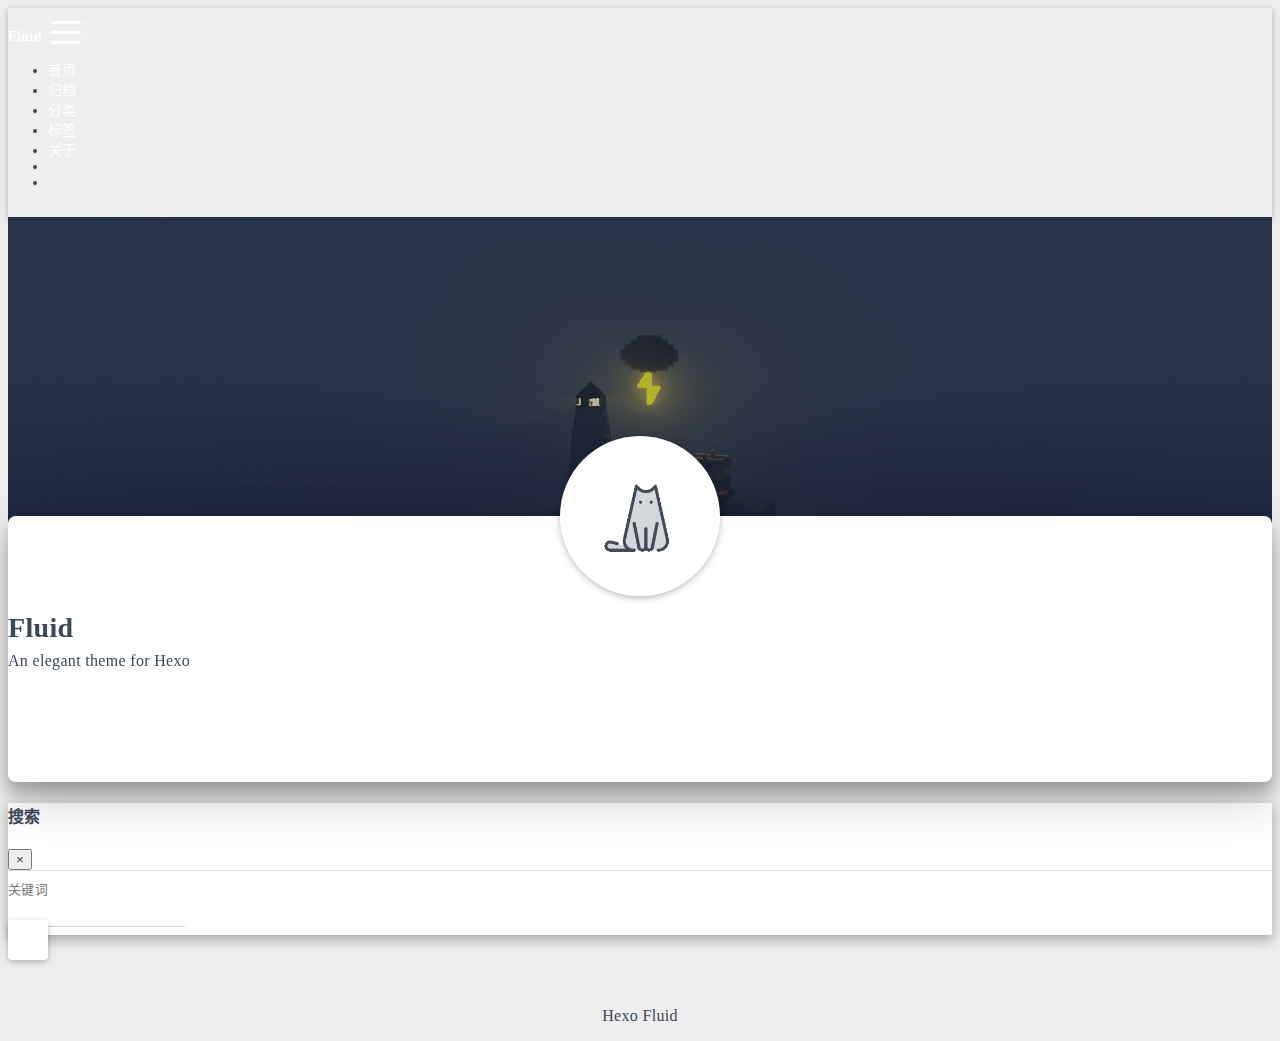
==== about/index.html @ 9c805b80 "Site updated: 2023-10-11 13:20:29" ====
<!DOCTYPE html>
<html lang="zh-CN" data-default-color-scheme=auto>



<head>
  <meta charset="UTF-8">
  <link rel="apple-touch-icon" sizes="76x76" href="/img/fluid.png">
  <link rel="icon" href="/img/fluid.png">
  <meta name="viewport" content="width=device-width, initial-scale=1.0, maximum-scale=5.0, shrink-to-fit=no">
  <meta http-equiv="x-ua-compatible" content="ie=edge">
  
  <meta name="theme-color" content="#2f4154">
  <meta name="author" content="John Doe">
  <meta name="keywords" content="">
  
    <meta property="og:type" content="website">
<meta property="og:title" content="关于">
<meta property="og:url" content="http://example.com/about/index.html">
<meta property="og:site_name" content="Hexo">
<meta property="og:locale" content="zh_CN">
<meta property="article:published_time" content="2023-10-11T05:19:22.000Z">
<meta property="article:modified_time" content="2023-10-11T05:20:10.386Z">
<meta property="article:author" content="John Doe">
<meta name="twitter:card" content="summary_large_image">
  
  
  
  <title>关于 - Hexo</title>

  <link  rel="stylesheet" href="https://lib.baomitu.com/twitter-bootstrap/4.6.1/css/bootstrap.min.css" />



  <link  rel="stylesheet" href="https://lib.baomitu.com/github-markdown-css/4.0.0/github-markdown.min.css" />

  <link  rel="stylesheet" href="https://lib.baomitu.com/hint.css/2.7.0/hint.min.css" />

  <link  rel="stylesheet" href="https://lib.baomitu.com/fancybox/3.5.7/jquery.fancybox.min.css" />



<!-- 主题依赖的图标库，不要自行修改 -->
<!-- Do not modify the link that theme dependent icons -->

<link rel="stylesheet" href="//at.alicdn.com/t/font_1749284_hj8rtnfg7um.css">



<link rel="stylesheet" href="//at.alicdn.com/t/font_1736178_lbnruvf0jn.css">


<link  rel="stylesheet" href="/css/main.css" />


  <link id="highlight-css" rel="stylesheet" href="/css/highlight.css" />
  
    <link id="highlight-css-dark" rel="stylesheet" href="/css/highlight-dark.css" />
  




  <script id="fluid-configs">
    var Fluid = window.Fluid || {};
    Fluid.ctx = Object.assign({}, Fluid.ctx)
    var CONFIG = {"hostname":"example.com","root":"/","version":"1.9.5","typing":{"enable":true,"typeSpeed":70,"cursorChar":"_","loop":false,"scope":[]},"anchorjs":{"enable":true,"element":"h1,h2,h3,h4,h5,h6","placement":"left","visible":"hover","icon":""},"progressbar":{"enable":true,"height_px":3,"color":"#29d","options":{"showSpinner":false,"trickleSpeed":100}},"code_language":{"enable":true,"default":"TEXT"},"copy_btn":true,"image_caption":{"enable":true},"image_zoom":{"enable":true,"img_url_replace":["",""]},"toc":{"enable":true,"placement":"right","headingSelector":"h1,h2,h3,h4,h5,h6","collapseDepth":0},"lazyload":{"enable":true,"loading_img":"/img/loading.gif","onlypost":false,"offset_factor":2},"web_analytics":{"enable":false,"follow_dnt":true,"baidu":null,"google":{"measurement_id":null},"tencent":{"sid":null,"cid":null},"woyaola":null,"cnzz":null,"leancloud":{"app_id":null,"app_key":null,"server_url":null,"path":"window.location.pathname","ignore_local":false}},"search_path":"/local-search.xml","include_content_in_search":true};

    if (CONFIG.web_analytics.follow_dnt) {
      var dntVal = navigator.doNotTrack || window.doNotTrack || navigator.msDoNotTrack;
      Fluid.ctx.dnt = dntVal && (dntVal.startsWith('1') || dntVal.startsWith('yes') || dntVal.startsWith('on'));
    }
  </script>
  <script  src="/js/utils.js" ></script>
  <script  src="/js/color-schema.js" ></script>
  


  
<meta name="generator" content="Hexo 6.3.0"></head>


<body>
  

  <header>
    

<div class="header-inner" style="height: 60vh;">
  <nav id="navbar" class="navbar fixed-top  navbar-expand-lg navbar-dark scrolling-navbar">
  <div class="container">
    <a class="navbar-brand" href="/">
      <strong>Fluid</strong>
    </a>

    <button id="navbar-toggler-btn" class="navbar-toggler" type="button" data-toggle="collapse"
            data-target="#navbarSupportedContent"
            aria-controls="navbarSupportedContent" aria-expanded="false" aria-label="Toggle navigation">
      <div class="animated-icon"><span></span><span></span><span></span></div>
    </button>

    <!-- Collapsible content -->
    <div class="collapse navbar-collapse" id="navbarSupportedContent">
      <ul class="navbar-nav ml-auto text-center">
        
          
          
          
          
            <li class="nav-item">
              <a class="nav-link" href="/">
                <i class="iconfont icon-home-fill"></i>
                <span>首页</span>
              </a>
            </li>
          
        
          
          
          
          
            <li class="nav-item">
              <a class="nav-link" href="/archives/">
                <i class="iconfont icon-archive-fill"></i>
                <span>归档</span>
              </a>
            </li>
          
        
          
          
          
          
            <li class="nav-item">
              <a class="nav-link" href="/categories/">
                <i class="iconfont icon-category-fill"></i>
                <span>分类</span>
              </a>
            </li>
          
        
          
          
          
          
            <li class="nav-item">
              <a class="nav-link" href="/tags/">
                <i class="iconfont icon-tags-fill"></i>
                <span>标签</span>
              </a>
            </li>
          
        
          
          
          
          
            <li class="nav-item">
              <a class="nav-link" href="/about/">
                <i class="iconfont icon-user-fill"></i>
                <span>关于</span>
              </a>
            </li>
          
        
        
          <li class="nav-item" id="search-btn">
            <a class="nav-link" target="_self" href="javascript:;" data-toggle="modal" data-target="#modalSearch" aria-label="Search">
              <i class="iconfont icon-search"></i>
            </a>
          </li>
          
        
        
          <li class="nav-item" id="color-toggle-btn">
            <a class="nav-link" target="_self" href="javascript:;" aria-label="Color Toggle">
              <i class="iconfont icon-dark" id="color-toggle-icon"></i>
            </a>
          </li>
        
      </ul>
    </div>
  </div>
</nav>

  

<div id="banner" class="banner" parallax=true
     style="background: url('/img/default.png') no-repeat center center; background-size: cover;">
  <div class="full-bg-img">
    <div class="mask flex-center" style="background-color: rgba(0, 0, 0, 0.3)">
      <div class="banner-text text-center fade-in-up">
        <div class="h2">
          
            <span id="subtitle" data-typed-text="关于"></span>
          
        </div>

        
      </div>

      
    </div>
  </div>
</div>

</div>

  </header>

  <main>
    
      <div class="container nopadding-x-md">
        <div id="board"
          >
          
            <div class="about-avatar">
              <img src="/img/avatar.png" srcset="/img/loading.gif" lazyload class="img-fluid" alt="avatar">
            </div>
          
          <div class="container">
            <div class="row">
              <div class="col-12 col-md-10 m-auto">
                

<div class="text-center">
  <div class="about-info">
    <div class="about-name">Fluid</div>
    <div class="about-intro">An elegant theme for Hexo</div>
    <div class="about-icons">
      
        
        
        
        <a href=https://github.com class="
           hint--bottom hint--rounded"
           aria-label=GitHub
           target="_blank"
        >
          <i class="iconfont icon-github-fill" aria-hidden="true"></i>
          
        </a>
      
        
        
        
        <a href=https://douban.com class="
           hint--bottom hint--rounded"
           aria-label=豆瓣
           target="_blank"
        >
          <i class="iconfont icon-douban-fill" aria-hidden="true"></i>
          
        </a>
      
        
        
        
        <a  class="qr-trigger
           "
           
           target="_self"
        >
          <i class="iconfont icon-wechat-fill" aria-hidden="true"></i>
          
            <img class="qr-img" src="/img/favicon.png" srcset="/img/loading.gif" lazyload alt="qrcode" />
          
        </a>
      
    </div>
  </div>
</div>

<article class="about-content page-content mt-5">
  <div class="markdown-body">
    
  </div>

  
</article>





  



  



  



  



  





              </div>
            </div>
          </div>
        </div>
      </div>
    

    
      <a id="scroll-top-button" aria-label="TOP" href="#" role="button">
        <i class="iconfont icon-arrowup" aria-hidden="true"></i>
      </a>
    

    
      <div class="modal fade" id="modalSearch" tabindex="-1" role="dialog" aria-labelledby="ModalLabel"
     aria-hidden="true">
  <div class="modal-dialog modal-dialog-scrollable modal-lg" role="document">
    <div class="modal-content">
      <div class="modal-header text-center">
        <h4 class="modal-title w-100 font-weight-bold">搜索</h4>
        <button type="button" id="local-search-close" class="close" data-dismiss="modal" aria-label="Close">
          <span aria-hidden="true">&times;</span>
        </button>
      </div>
      <div class="modal-body mx-3">
        <div class="md-form mb-5">
          <input type="text" id="local-search-input" class="form-control validate">
          <label data-error="x" data-success="v" for="local-search-input">关键词</label>
        </div>
        <div class="list-group" id="local-search-result"></div>
      </div>
    </div>
  </div>
</div>

    

    
  </main>

  <footer>
    <div class="footer-inner">
  
    <div class="footer-content">
       <a href="https://hexo.io" target="_blank" rel="nofollow noopener"><span>Hexo</span></a> <i class="iconfont icon-love"></i> <a href="https://github.com/fluid-dev/hexo-theme-fluid" target="_blank" rel="nofollow noopener"><span>Fluid</span></a> 
    </div>
  
  
  
  
</div>

  </footer>

  <!-- Scripts -->
  
  <script  src="https://lib.baomitu.com/nprogress/0.2.0/nprogress.min.js" ></script>
  <link  rel="stylesheet" href="https://lib.baomitu.com/nprogress/0.2.0/nprogress.min.css" />

  <script>
    NProgress.configure({"showSpinner":false,"trickleSpeed":100})
    NProgress.start()
    window.addEventListener('load', function() {
      NProgress.done();
    })
  </script>


<script  src="https://lib.baomitu.com/jquery/3.6.4/jquery.min.js" ></script>
<script  src="https://lib.baomitu.com/twitter-bootstrap/4.6.1/js/bootstrap.min.js" ></script>
<script  src="/js/events.js" ></script>
<script  src="/js/plugins.js" ></script>


  <script  src="https://lib.baomitu.com/typed.js/2.0.12/typed.min.js" ></script>
  <script>
    (function (window, document) {
      var typing = Fluid.plugins.typing;
      var subtitle = document.getElementById('subtitle');
      if (!subtitle || !typing) {
        return;
      }
      var text = subtitle.getAttribute('data-typed-text');
      
        typing(text);
      
    })(window, document);
  </script>




  
    <script  src="/js/img-lazyload.js" ></script>
  




  <script src=https://lib.baomitu.com/clipboard.js/2.0.11/clipboard.min.js></script>

  <script>Fluid.plugins.codeWidget();</script>


  
<script>
  Fluid.utils.createScript('https://lib.baomitu.com/anchor-js/4.3.1/anchor.min.js', function() {
    window.anchors.options = {
      placement: CONFIG.anchorjs.placement,
      visible  : CONFIG.anchorjs.visible
    };
    if (CONFIG.anchorjs.icon) {
      window.anchors.options.icon = CONFIG.anchorjs.icon;
    }
    var el = (CONFIG.anchorjs.element || 'h1,h2,h3,h4,h5,h6').split(',');
    var res = [];
    for (var item of el) {
      res.push('.markdown-body > ' + item.trim());
    }
    if (CONFIG.anchorjs.placement === 'left') {
      window.anchors.options.class = 'anchorjs-link-left';
    }
    window.anchors.add(res.join(', '));

    Fluid.events.registerRefreshCallback(function() {
      if ('anchors' in window) {
        anchors.removeAll();
        var el = (CONFIG.anchorjs.element || 'h1,h2,h3,h4,h5,h6').split(',');
        var res = [];
        for (var item of el) {
          res.push('.markdown-body > ' + item.trim());
        }
        if (CONFIG.anchorjs.placement === 'left') {
          anchors.options.class = 'anchorjs-link-left';
        }
        anchors.add(res.join(', '));
      }
    });
  });
</script>


  
<script>
  Fluid.utils.createScript('https://lib.baomitu.com/fancybox/3.5.7/jquery.fancybox.min.js', function() {
    Fluid.plugins.fancyBox();
  });
</script>


  <script>Fluid.plugins.imageCaption();</script>

  <script  src="/js/local-search.js" ></script>





<!-- 主题的启动项，将它保持在最底部 -->
<!-- the boot of the theme, keep it at the bottom -->
<script  src="/js/boot.js" ></script>


  

  <noscript>
    <div class="noscript-warning">博客在允许 JavaScript 运行的环境下浏览效果更佳</div>
  </noscript>
</body>
</html>
---- css/main.css ----
.anchorjs-link {
  text-decoration: none !important;
  transition: opacity 0.2s ease-in-out;
}
.markdown-body h1:hover > .anchorjs-link,
h2:hover > .anchorjs-link,
h3:hover > .anchorjs-link,
h4:hover > .anchorjs-link,
h5:hover > .anchorjs-link,
h6:hover > .anchorjs-link {
  opacity: 1;
}
.banner {
  height: 100%;
  position: relative;
  overflow: hidden;
  cursor: default;
}
.banner .mask {
  position: absolute;
  width: 100%;
  height: 100%;
  background-color: rgba(0,0,0,0.3);
}
.banner[parallax="true"] {
  will-change: transform;
  -webkit-transform-style: preserve-3d;
  -webkit-backface-visibility: hidden;
  transition: transform 0.05s ease-out;
}
@media (max-width: 100vh) {
  .header-inner {
    max-height: 100vw;
  }
  #board {
    margin-top: -1rem !important;
  }
}
@media (max-width: 79.99vh) {
  .scroll-down-bar {
    display: none;
  }
}
#board {
  position: relative;
  margin-top: -2rem;
  padding: 3rem 0;
  background-color: var(--board-bg-color);
  transition: background-color 0.2s ease-in-out;
  border-radius: 0.5rem;
  z-index: 3;
  -webkit-box-shadow: 0 12px 15px 0 rgba(0,0,0,0.24), 0 17px 50px 0 rgba(0,0,0,0.19);
  box-shadow: 0 12px 15px 0 rgba(0,0,0,0.24), 0 17px 50px 0 rgba(0,0,0,0.19);
}
.code-widget {
  display: inline-block;
  background-color: transparent;
  font-size: 0.75rem;
  line-height: 1;
  font-weight: bold;
  padding: 0.3rem 0.1rem 0.1rem 0.1rem;
  position: absolute;
  right: 0.45rem;
  top: 0.15rem;
  z-index: 1;
}
.code-widget-light {
  color: #999;
}
.code-widget-dark {
  color: #bababa;
}
.copy-btn {
  cursor: pointer;
  user-select: none;
  -webkit-appearance: none;
  outline: none;
}
.copy-btn > i {
  font-size: 0.75rem !important;
  font-weight: 400;
  margin-right: 0.15rem;
  opacity: 0;
  transition: opacity 0.2s ease-in-out;
}
.markdown-body pre:hover > .copy-btn > i {
  opacity: 0.9;
}
.markdown-body pre:hover > .copy-btn,
.markdown-body pre:not(:hover) > .copy-btn {
  outline: none;
}
.license-box {
  background-color: rgba(27,31,35,0.05);
  transition: background-color 0.2s ease-in-out;
  border-radius: 4px;
  font-size: 0.9rem;
  overflow: hidden;
  padding: 1.25rem;
  position: relative;
  z-index: 1;
}
.license-box .license-icon {
  position: absolute;
  top: 50%;
  left: 100%;
}
.license-box .license-icon::after {
  content: "\e8e4";
  font-size: 12.5rem;
  line-height: 1;
  opacity: 0.1;
  position: relative;
  left: -0.85em;
  bottom: 0.5em;
  z-index: -1;
}
.license-box .license-title {
  margin-bottom: 1rem;
}
.license-box .license-title div:nth-child(1) {
  line-height: 1.2;
  margin-bottom: 0.25rem;
}
.license-box .license-title div:nth-child(2) {
  color: var(--sec-text-color);
  font-size: 0.8rem;
}
.license-box .license-meta {
  align-items: center;
  display: flex;
  flex-wrap: wrap;
  justify-content: flex-start;
}
.license-box .license-meta .license-meta-item {
  align-items: center;
  justify-content: center;
  margin-right: 1.5rem;
}
.license-box .license-meta .license-meta-item div:nth-child(1) {
  color: var(--sec-text-color);
  font-size: 0.8rem;
  font-weight: normal;
}
.license-box .license-meta .license-meta-item i.iconfont {
  font-size: 1rem;
}
@media (max-width: 575px) and (min-width: 425px) {
  .license-box .license-meta .license-meta-item {
    display: flex;
    justify-content: flex-start;
    flex-wrap: wrap;
    font-size: 0.8rem;
    flex: 0 0 50%;
    max-width: 50%;
    margin-right: 0;
  }
  .license-box .license-meta .license-meta-item div:nth-child(1) {
    margin-right: 0.5rem;
  }
  .license-box .license-meta .license-meta-date {
    order: -1;
  }
}
@media (max-width: 424px) {
  .license-box::after {
    top: -65px;
  }
  .license-box .license-meta {
    flex-direction: column;
    align-items: flex-start;
  }
  .license-box .license-meta .license-meta-item {
    display: flex;
    flex-wrap: wrap;
    font-size: 0.8rem;
  }
  .license-box .license-meta .license-meta-item div:nth-child(1) {
    margin-right: 0.5rem;
  }
}
.footer-inner {
  padding: 3rem 0 1rem 0;
  text-align: center;
}
.footer-inner > div:not(:first-child) {
  margin: 0.25rem 0;
  font-size: 0.85rem;
}
.footer-inner .statistics {
  display: flex;
  flex-direction: row;
  justify-content: center;
}
.footer-inner .statistics > span {
  flex: 1;
  margin: 0 0.25rem;
}
.footer-inner .statistics > *:nth-last-child(2):first-child {
  text-align: right;
}
.footer-inner .statistics > *:nth-last-child(2):first-child ~ * {
  text-align: left;
}
.footer-inner .beian {
  display: flex;
  flex-direction: row;
  justify-content: center;
}
.footer-inner .beian > * {
  margin: 0 0.25rem;
}
.footer-inner .beian-police {
  position: relative;
  overflow: hidden;
  display: inline-flex;
  align-items: center;
  justify-content: left;
}
.footer-inner .beian-police img {
  margin-right: 3px;
  width: 1rem;
  height: 1rem;
  margin-bottom: 0.1rem;
}
@media (max-width: 424px) {
  .footer-inner .statistics {
    flex-direction: column;
  }
  .footer-inner .statistics > *:nth-last-child(2):first-child {
    text-align: center;
  }
  .footer-inner .statistics > *:nth-last-child(2):first-child ~ * {
    text-align: center;
  }
  .footer-inner .beian {
    flex-direction: column;
  }
  .footer-inner .beian .beian-police {
    justify-content: center;
  }
  .footer-inner .beian > *:nth-last-child(2):first-child {
    text-align: center;
  }
  .footer-inner .beian > *:nth-last-child(2):first-child ~ * {
    text-align: center;
  }
}
sup > a::before,
.footnote-text::before {
  display: block;
  content: "";
  margin-top: -5rem;
  height: 5rem;
  width: 1px;
  visibility: hidden;
}
sup > a::before,
.footnote-text::before {
  display: inline-block;
}
.footnote-item::before {
  display: block;
  content: "";
  margin-top: -5rem;
  height: 5rem;
  width: 1px;
  visibility: hidden;
}
.footnote-list ol {
  list-style-type: none;
  counter-reset: sectioncounter;
  padding-left: 0.5rem;
  font-size: 0.95rem;
}
.footnote-list ol li:before {
  font-family: "Helvetica Neue", monospace, "Monaco";
  content: "[" counter(sectioncounter) "]";
  counter-increment: sectioncounter;
}
.footnote-list ol li+li {
  margin-top: 0.5rem;
}
.footnote-text {
  padding-left: 0.5em;
}
.navbar {
  background-color: transparent;
  font-size: 0.875rem;
  box-shadow: 0 2px 5px 0 rgba(0,0,0,0.16), 0 2px 10px 0 rgba(0,0,0,0.12);
  -webkit-box-shadow: 0 2px 5px 0 rgba(0,0,0,0.16), 0 2px 10px 0 rgba(0,0,0,0.12);
}
.navbar .navbar-brand {
  color: var(--navbar-text-color);
}
.navbar .navbar-toggler .animated-icon span {
  background-color: var(--navbar-text-color);
}
.navbar .nav-item .nav-link {
  display: block;
  color: var(--navbar-text-color);
  transition: color 0.2s ease-in-out, background-color 0.2s ease-in-out;
}
.navbar .nav-item .nav-link:hover {
  color: var(--link-hover-color);
}
.navbar .nav-item .nav-link:focus {
  color: var(--navbar-text-color);
}
.navbar .nav-item .nav-link i {
  font-size: 0.875rem;
}
.navbar .nav-item .nav-link i:only-child {
  margin: 0 0.2rem;
}
.navbar .navbar-toggler {
  border-width: 0;
  outline: 0;
}
.navbar.scrolling-navbar {
  will-change: background, padding;
  -webkit-transition: background 0.5s ease-in-out, padding 0.5s ease-in-out;
  transition: background 0.5s ease-in-out, padding 0.5s ease-in-out;
}
@media (min-width: 600px) {
  .navbar.scrolling-navbar {
    padding-top: 12px;
    padding-bottom: 12px;
  }
  .navbar.scrolling-navbar .navbar-nav > li {
    -webkit-transition-duration: 1s;
    transition-duration: 1s;
  }
}
.navbar.scrolling-navbar.top-nav-collapse {
  padding-top: 5px;
  padding-bottom: 5px;
}
.navbar .dropdown-menu {
  font-size: 0.875rem;
  color: var(--navbar-text-color);
  background-color: rgba(0,0,0,0.3);
  border: none;
  min-width: 8rem;
  -webkit-transition: background 0.5s ease-in-out, padding 0.5s ease-in-out;
  transition: background 0.5s ease-in-out, padding 0.5s ease-in-out;
}
@media (max-width: 991.98px) {
  .navbar .dropdown-menu {
    text-align: center;
  }
}
.navbar .dropdown-item {
  color: var(--navbar-text-color);
}
.navbar .dropdown-item:hover,
.navbar .dropdown-item:focus {
  color: var(--link-hover-color);
  background-color: rgba(0,0,0,0.1);
}
@media (min-width: 992px) {
  .navbar .dropdown:hover > .dropdown-menu {
    display: block;
  }
  .navbar .dropdown > .dropdown-toggle:active {
    pointer-events: none;
  }
  .navbar .dropdown-menu {
    top: 95%;
  }
}
.navbar .animated-icon {
  width: 30px;
  height: 20px;
  position: relative;
  margin: 0;
  -webkit-transform: rotate(0deg);
  -moz-transform: rotate(0deg);
  -o-transform: rotate(0deg);
  transform: rotate(0deg);
  -webkit-transition: 0.5s ease-in-out;
  -moz-transition: 0.5s ease-in-out;
  -o-transition: 0.5s ease-in-out;
  transition: 0.5s ease-in-out;
  cursor: pointer;
}
.navbar .animated-icon span {
  display: block;
  position: absolute;
  height: 3px;
  width: 100%;
  border-radius: 9px;
  opacity: 1;
  left: 0;
  -webkit-transform: rotate(0deg);
  -moz-transform: rotate(0deg);
  -o-transform: rotate(0deg);
  transform: rotate(0deg);
  -webkit-transition: 0.25s ease-in-out;
  -moz-transition: 0.25s ease-in-out;
  -o-transition: 0.25s ease-in-out;
  transition: 0.25s ease-in-out;
  background: #fff;
}
.navbar .animated-icon span:nth-child(1) {
  top: 0;
}
.navbar .animated-icon span:nth-child(2) {
  top: 10px;
}
.navbar .animated-icon span:nth-child(3) {
  top: 20px;
}
.navbar .animated-icon.open span:nth-child(1) {
  top: 11px;
  -webkit-transform: rotate(135deg);
  -moz-transform: rotate(135deg);
  -o-transform: rotate(135deg);
  transform: rotate(135deg);
}
.navbar .animated-icon.open span:nth-child(2) {
  opacity: 0;
  left: -60px;
}
.navbar .animated-icon.open span:nth-child(3) {
  top: 11px;
  -webkit-transform: rotate(-135deg);
  -moz-transform: rotate(-135deg);
  -o-transform: rotate(-135deg);
  transform: rotate(-135deg);
}
.navbar .dropdown-collapse,
.top-nav-collapse,
.navbar-col-show {
  background-color: var(--navbar-bg-color);
}
@media (max-width: 767px) {
  .navbar {
    font-size: 1rem;
    line-height: 2.5rem;
  }
}
.banner-text {
  color: var(--subtitle-color);
  max-width: calc(960px - 6rem);
  width: 80%;
  overflow-wrap: break-word;
}
.banner-text .typed-cursor {
  margin: 0 0.2rem;
}
@media (max-width: 767px) {
  #subtitle,
  .typed-cursor {
    font-size: 1.5rem;
  }
}
@media (max-width: 575px) {
  .banner-text {
    font-size: 0.9rem;
  }
  #subtitle,
  .typed-cursor {
    font-size: 1.35rem;
  }
}
.modal-dialog .modal-content {
  background-color: var(--board-bg-color);
  border: 0;
  border-radius: 0.125rem;
  -webkit-box-shadow: 0 5px 11px 0 rgba(0,0,0,0.18), 0 4px 15px 0 rgba(0,0,0,0.15);
  box-shadow: 0 5px 11px 0 rgba(0,0,0,0.18), 0 4px 15px 0 rgba(0,0,0,0.15);
}
.modal-dialog .modal-content .modal-header {
  border-bottom-color: var(--line-color);
  transition: border-bottom-color 0.2s ease-in-out;
}
.close {
  color: var(--text-color);
}
.close:hover {
  color: var(--link-hover-color);
}
.close:focus {
  outline: 0;
}
.modal-dialog .modal-content .modal-header {
  border-top-left-radius: 0.125rem;
  border-top-right-radius: 0.125rem;
  border-bottom: 1px solid #dee2e6;
}
.md-form {
  position: relative;
  margin-top: 1.5rem;
  margin-bottom: 1.5rem;
}
.md-form input[type] {
  -webkit-box-sizing: content-box;
  box-sizing: content-box;
  background-color: transparent;
  border: none;
  border-bottom: 1px solid #ced4da;
  border-radius: 0;
  outline: none;
  -webkit-box-shadow: none;
  box-shadow: none;
  transition: border-color 0.15s ease-in-out, box-shadow 0.15s ease-in-out, -webkit-box-shadow 0.15s ease-in-out;
}
.md-form input[type]:focus:not([readonly]) {
  border-bottom: 1px solid #4285f4;
  -webkit-box-shadow: 0 1px 0 0 #4285f4;
  box-shadow: 0 1px 0 0 #4285f4;
}
.md-form input[type]:focus:not([readonly]) + label {
  color: #4285f4;
}
.md-form input[type].valid,
.md-form input[type]:focus.valid {
  border-bottom: 1px solid #00c851;
  -webkit-box-shadow: 0 1px 0 0 #00c851;
  box-shadow: 0 1px 0 0 #00c851;
}
.md-form input[type].valid + label,
.md-form input[type]:focus.valid + label {
  color: #00c851;
}
.md-form input[type].invalid,
.md-form input[type]:focus.invalid {
  border-bottom: 1px solid #f44336;
  -webkit-box-shadow: 0 1px 0 0 #f44336;
  box-shadow: 0 1px 0 0 #f44336;
}
.md-form input[type].invalid + label,
.md-form input[type]:focus.invalid + label {
  color: #f44336;
}
.md-form input[type].validate {
  margin-bottom: 2.5rem;
}
.md-form input[type].form-control {
  height: auto;
  padding: 0.6rem 0 0.4rem 0;
  margin: 0 0 0.5rem 0;
  color: var(--text-color);
  background-color: transparent;
  border-radius: 0;
}
.md-form label {
  font-size: 0.8rem;
  position: absolute;
  top: -1rem;
  left: 0;
  color: #757575;
  cursor: text;
  transition: color 0.2s ease-out;
}
.modal-open[style] {
  padding-right: 0 !important;
  overflow: auto;
}
.modal-open[style] #navbar[style] {
  padding-right: 1rem !important;
}
#nprogress .bar {
  height: 3px !important;
  background-color: #29d !important;
}
#nprogress .peg {
  box-shadow: 0 0 14px #29d, 0 0 8px #29d !important;
}
@media (max-width: 575px) {
  #nprogress .bar {
    display: none;
  }
}
.noscript-warning {
  background-color: #f55;
  color: #fff;
  font-family: sans-serif;
  font-size: 1rem;
  font-weight: bold;
  position: fixed;
  left: 0;
  bottom: 0;
  text-align: center;
  width: 100%;
  z-index: 99;
}
.pagination {
  margin-top: 3rem;
  justify-content: center;
}
.pagination .space {
  align-self: flex-end;
}
.pagination .page-number,
.pagination .current,
.pagination .extend {
  outline: 0;
  border: 0;
  background-color: transparent;
  font-size: 0.9rem;
  padding: 0.5rem 0.75rem;
  line-height: 1.25;
  border-radius: 0.125rem;
}
.pagination .page-number {
  margin: 0 0.05rem;
}
.pagination .page-number:hover,
.pagination .current {
  transition: background-color 0.2s ease-in-out;
  background-color: var(--link-hover-bg-color);
}
.qr-trigger {
  cursor: pointer;
  position: relative;
}
.qr-trigger:hover .qr-img {
  display: block;
  transition: all 0.3s;
}
.qr-img {
  max-width: 12rem;
  position: absolute;
  right: -5.25rem;
  z-index: 99;
  display: none;
  border-radius: 0.2rem;
  background-color: transparent;
  box-shadow: 0 0 20px -5px rgba(158,158,158,0.2);
}
.scroll-down-bar {
  position: absolute;
  width: 100%;
  height: 6rem;
  text-align: center;
  cursor: pointer;
  bottom: 0;
}
.scroll-down-bar i.iconfont {
  font-size: 2rem;
  font-weight: bold;
  display: inline-block;
  position: relative;
  padding-top: 2rem;
  color: var(--subtitle-color);
  transform: translateZ(0);
  animation: scroll-down 1.5s infinite;
}
#scroll-top-button {
  position: fixed;
  z-index: 99;
  background: var(--board-bg-color);
  transition: background-color 0.2s ease-in-out, bottom 0.3s ease;
  border-radius: 4px;
  min-width: 40px;
  min-height: 40px;
  bottom: -60px;
  outline: none;
  display: flex;
  display: -webkit-flex;
  align-items: center;
  box-shadow: 0 2px 5px 0 rgba(0,0,0,0.16), 0 2px 10px 0 rgba(0,0,0,0.12);
}
#scroll-top-button i {
  font-size: 32px;
  margin: auto;
  color: var(--sec-text-color);
}
#scroll-top-button:hover i,
#scroll-top-button:active i {
  animation-name: scroll-top;
  animation-duration: 1s;
  animation-delay: 0.1s;
  animation-timing-function: ease-in-out;
  animation-iteration-count: infinite;
  animation-fill-mode: forwards;
  animation-direction: alternate;
}
#local-search-result .search-list-title {
  border-left: 3px solid #0d47a1;
}
#local-search-result .search-list-content {
  padding: 0 1.25rem;
}
#local-search-result .search-word {
  color: #ff4500;
}
#toc {
  visibility: hidden;
}
.toc-header {
  margin-bottom: 0.5rem;
  font-weight: bold;
  line-height: 1.2;
}
.toc-header,
.toc-header > i {
  font-size: 1.25rem;
}
.toc-body {
  max-height: 75vh;
  overflow-y: auto;
  overflow: -moz-scrollbars-none;
  -ms-overflow-style: none;
}
.toc-body ol {
  list-style: none;
  padding-inline-start: 1rem;
}
.toc-body::-webkit-scrollbar {
  display: none;
}
.tocbot-list {
  position: relative;
}
.tocbot-list ol {
  list-style: none;
  padding-left: 1rem;
}
.tocbot-list a {
  font-size: 0.95rem;
}
.tocbot-link {
  color: var(--text-color);
}
.tocbot-active-link {
  font-weight: bold;
  color: var(--link-hover-color);
}
.tocbot-is-collapsed {
  max-height: 0;
}
.tocbot-is-collapsible {
  overflow: hidden;
  transition: all 0.3s ease-in-out;
}
.toc-list-item {
  white-space: nowrap;
  overflow: hidden;
  text-overflow: ellipsis;
}
.toc-list-item.is-active-li::before {
  height: 1rem;
  margin: 0.25rem 0;
  visibility: visible;
}
.toc-list-item::before {
  width: 0.15rem;
  height: 0.2rem;
  position: absolute;
  left: 0.25rem;
  content: "";
  border-radius: 2px;
  margin: 0.65rem 0;
  background: var(--link-hover-color);
  visibility: hidden;
  transition: height 0.1s ease-in-out, margin 0.1s ease-in-out, visibility 0.1s ease-in-out;
}
.sidebar {
  position: -webkit-sticky;
  position: sticky;
  top: 2rem;
  padding: 3rem 0;
}
html {
  font-size: 16px;
  letter-spacing: 0.02em;
}
html,
body {
  height: 100%;
  font-family: var(--font-family-sans-serif);
  overflow-wrap: break-word;
}
body {
  transition: color 0.2s ease-in-out, background-color 0.2s ease-in-out;
  background-color: var(--body-bg-color);
  color: var(--text-color);
  -webkit-font-smoothing: antialiased;
  -moz-osx-font-smoothing: grayscale;
}
body a {
  color: var(--text-color);
  text-decoration: none;
  cursor: pointer;
  transition: color 0.2s ease-in-out, background-color 0.2s ease-in-out;
}
body a:hover {
  color: var(--link-hover-color);
  text-decoration: none;
  transition: color 0.2s ease-in-out, background-color 0.2s ease-in-out;
}
code {
  color: inherit;
}
table {
  font-size: inherit;
  color: var(--post-text-color);
}
img[lazyload] {
  object-fit: cover;
}
*[align="left"] {
  text-align: left;
}
*[align="center"] {
  text-align: center;
}
*[align="right"] {
  text-align: right;
}
::-webkit-scrollbar {
  width: 6px;
  height: 6px;
}
::-webkit-scrollbar-thumb {
  background-color: var(--scrollbar-color);
  border-radius: 6px;
}
::-webkit-scrollbar-thumb:hover {
  background-color: var(--scrollbar-hover-color);
}
::-webkit-scrollbar-corner {
  background-color: transparent;
}
label {
  margin-bottom: 0;
}
i.iconfont {
  font-size: 1em;
  line-height: 1;
}
:root {
  --color-mode: "light";
  --body-bg-color: #eee;
  --board-bg-color: #fff;
  --text-color: #3c4858;
  --sec-text-color: #718096;
  --post-text-color: #2c3e50;
  --post-heading-color: #1a202c;
  --post-link-color: #0366d6;
  --link-hover-color: #30a9de;
  --link-hover-bg-color: #f8f9fa;
  --line-color: #eaecef;
  --navbar-bg-color: #2f4154;
  --navbar-text-color: #fff;
  --subtitle-color: #fff;
  --scrollbar-color: #c4c6c9;
  --scrollbar-hover-color: #a6a6a6;
  --button-bg-color: transparent;
  --button-hover-bg-color: #f2f3f5;
  --highlight-bg-color: #f6f8fa;
  --inlinecode-bg-color: rgba(175,184,193,0.2);
}
@media (prefers-color-scheme: dark) {
  :root {
    --color-mode: "dark";
  }
  :root:not([data-user-color-scheme]) {
    --body-bg-color: #181c27;
    --board-bg-color: #252d38;
    --text-color: #c4c6c9;
    --sec-text-color: #a7a9ad;
    --post-text-color: #c4c6c9;
    --post-heading-color: #c4c6c9;
    --post-link-color: #1589e9;
    --link-hover-color: #30a9de;
    --link-hover-bg-color: #364151;
    --line-color: #435266;
    --navbar-bg-color: #1f3144;
    --navbar-text-color: #d0d0d0;
    --subtitle-color: #d0d0d0;
    --scrollbar-color: #687582;
    --scrollbar-hover-color: #9da8b3;
    --button-bg-color: transparent;
    --button-hover-bg-color: #46647e;
    --highlight-bg-color: #303030;
    --inlinecode-bg-color: rgba(99,110,123,0.4);
  }
  :root:not([data-user-color-scheme]) img {
    -webkit-filter: brightness(0.9);
    filter: brightness(0.9);
    transition: filter 0.2s ease-in-out;
  }
  :root:not([data-user-color-scheme]) .license-box {
    background-color: rgba(62,75,94,0.35);
    transition: background-color 0.2s ease-in-out;
  }
  :root:not([data-user-color-scheme]) .gt-comment-admin .gt-comment-content {
    background-color: transparent;
    transition: background-color 0.2s ease-in-out;
  }
}
@media not print {
  [data-user-color-scheme="dark"] {
    --body-bg-color: #181c27;
    --board-bg-color: #252d38;
    --text-color: #c4c6c9;
    --sec-text-color: #a7a9ad;
    --post-text-color: #c4c6c9;
    --post-heading-color: #c4c6c9;
    --post-link-color: #1589e9;
    --link-hover-color: #30a9de;
    --link-hover-bg-color: #364151;
    --line-color: #435266;
    --navbar-bg-color: #1f3144;
    --navbar-text-color: #d0d0d0;
    --subtitle-color: #d0d0d0;
    --scrollbar-color: #687582;
    --scrollbar-hover-color: #9da8b3;
    --button-bg-color: transparent;
    --button-hover-bg-color: #46647e;
    --highlight-bg-color: #303030;
    --inlinecode-bg-color: rgba(99,110,123,0.4);
  }
  [data-user-color-scheme="dark"] img {
    -webkit-filter: brightness(0.9);
    filter: brightness(0.9);
    transition: filter 0.2s ease-in-out;
  }
  [data-user-color-scheme="dark"] .license-box {
    background-color: rgba(62,75,94,0.35);
    transition: background-color 0.2s ease-in-out;
  }
  [data-user-color-scheme="dark"] .gt-comment-admin .gt-comment-content {
    background-color: transparent;
    transition: background-color 0.2s ease-in-out;
  }
}
@media print {
  :root {
    --color-mode: "light";
  }
}
.fade-in-up {
  -webkit-animation-name: fade-in-up;
  animation-name: fade-in-up;
}
.hidden-mobile {
  display: block;
}
.visible-mobile {
  display: none;
}
@media (max-width: 575px) {
  .hidden-mobile {
    display: none;
  }
  .visible-mobile {
    display: block;
  }
}
.nomargin-x {
  margin-left: 0 !important;
  margin-right: 0 !important;
}
.nopadding-x {
  padding-left: 0 !important;
  padding-right: 0 !important;
}
@media (max-width: 767px) {
  .nopadding-x-md {
    padding-left: 0 !important;
    padding-right: 0 !important;
  }
}
.flex-center {
  display: -webkit-box;
  display: -ms-flexbox;
  display: flex;
  -webkit-box-align: center;
  -ms-flex-align: center;
  align-items: center;
  -webkit-box-pack: center;
  -ms-flex-pack: center;
  justify-content: center;
  height: 100%;
}
.hover-with-bg {
  display: inline-block;
  line-height: 1;
}
.hover-with-bg:hover {
  background-color: var(--link-hover-bg-color);
  transition-duration: 0.2s;
  transition-timing-function: ease-in-out;
  border-radius: 0.2rem;
}
@-moz-keyframes fade-in-up {
  from {
    opacity: 0;
    -webkit-transform: translate3d(0, 100%, 0);
    transform: translate3d(0, 100%, 0);
  }
  to {
    opacity: 1;
    -webkit-transform: translate3d(0, 0, 0);
    transform: translate3d(0, 0, 0);
  }
}
@-webkit-keyframes fade-in-up {
  from {
    opacity: 0;
    -webkit-transform: translate3d(0, 100%, 0);
    transform: translate3d(0, 100%, 0);
  }
  to {
    opacity: 1;
    -webkit-transform: translate3d(0, 0, 0);
    transform: translate3d(0, 0, 0);
  }
}
@-o-keyframes fade-in-up {
  from {
    opacity: 0;
    -webkit-transform: translate3d(0, 100%, 0);
    transform: translate3d(0, 100%, 0);
  }
  to {
    opacity: 1;
    -webkit-transform: translate3d(0, 0, 0);
    transform: translate3d(0, 0, 0);
  }
}
@keyframes fade-in-up {
  from {
    opacity: 0;
    -webkit-transform: translate3d(0, 100%, 0);
    transform: translate3d(0, 100%, 0);
  }
  to {
    opacity: 1;
    -webkit-transform: translate3d(0, 0, 0);
    transform: translate3d(0, 0, 0);
  }
}
@-moz-keyframes scroll-down {
  0% {
    opacity: 0.8;
    top: 0;
  }
  50% {
    opacity: 0.4;
    top: -1em;
  }
  100% {
    opacity: 0.8;
    top: 0;
  }
}
@-webkit-keyframes scroll-down {
  0% {
    opacity: 0.8;
    top: 0;
  }
  50% {
    opacity: 0.4;
    top: -1em;
  }
  100% {
    opacity: 0.8;
    top: 0;
  }
}
@-o-keyframes scroll-down {
  0% {
    opacity: 0.8;
    top: 0;
  }
  50% {
    opacity: 0.4;
    top: -1em;
  }
  100% {
    opacity: 0.8;
    top: 0;
  }
}
@keyframes scroll-down {
  0% {
    opacity: 0.8;
    top: 0;
  }
  50% {
    opacity: 0.4;
    top: -1em;
  }
  100% {
    opacity: 0.8;
    top: 0;
  }
}
@-moz-keyframes scroll-top {
  0% {
    -webkit-transform: translateY(0);
    transform: translateY(0);
  }
  50% {
    -webkit-transform: translateY(-0.35rem);
    transform: translateY(-0.35rem);
  }
  100% {
    -webkit-transform: translateY(0);
    transform: translateY(0);
  }
}
@-webkit-keyframes scroll-top {
  0% {
    -webkit-transform: translateY(0);
    transform: translateY(0);
  }
  50% {
    -webkit-transform: translateY(-0.35rem);
    transform: translateY(-0.35rem);
  }
  100% {
    -webkit-transform: translateY(0);
    transform: translateY(0);
  }
}
@-o-keyframes scroll-top {
  0% {
    -webkit-transform: translateY(0);
    transform: translateY(0);
  }
  50% {
    -webkit-transform: translateY(-0.35rem);
    transform: translateY(-0.35rem);
  }
  100% {
    -webkit-transform: translateY(0);
    transform: translateY(0);
  }
}
@keyframes scroll-top {
  0% {
    -webkit-transform: translateY(0);
    transform: translateY(0);
  }
  50% {
    -webkit-transform: translateY(-0.35rem);
    transform: translateY(-0.35rem);
  }
  100% {
    -webkit-transform: translateY(0);
    transform: translateY(0);
  }
}
@media print {
  header,
  footer,
  .side-col,
  #scroll-top-button,
  .post-prevnext,
  #comments {
    display: none !important;
  }
  .markdown-body a:not([href^='#']):not([href^='javascript:']):not(.print-no-link)::after {
    content: ' (' attr(href) ')';
    font-size: 0.8rem;
    color: var(--post-text-color);
    opacity: 0.8;
  }
  .markdown-body > h1,
  .markdown-body h2 {
    border-bottom-color: transparent !important;
  }
  .markdown-body > h1,
  .markdown-body h2,
  .markdown-body h3,
  .markdown-body h4,
  .markdown-body h5,
  .markdown-body h6 {
    margin-top: 1.25em !important;
    margin-bottom: 0.25em !important;
  }
  .markdown-body [data-anchorjs-icon]::after {
    display: none;
  }
  .markdown-body figure.highlight table,
  .markdown-body figure.highlight tbody,
  .markdown-body figure.highlight tr,
  .markdown-body figure.highlight td.code,
  .markdown-body figure.highlight td.code pre {
    width: 100% !important;
    display: block !important;
  }
  .markdown-body figure.highlight pre > code {
    white-space: pre-wrap;
  }
  .markdown-body figure.highlight .gutter,
  .markdown-body figure.highlight .code-widget {
    display: none !important;
  }
  .post-metas a {
    text-decoration: none;
  }
}
@media not print {
  #seo-header {
    display: none;
  }
}
.index-card {
  margin-bottom: 2.5rem;
}
.index-img img {
  display: block;
  width: 100%;
  height: 10rem;
  object-fit: cover;
  box-shadow: 0 5px 11px 0 rgba(0,0,0,0.18), 0 4px 15px 0 rgba(0,0,0,0.15);
  border-radius: 0.25rem;
  background-color: transparent;
}
.index-info {
  display: flex;
  flex-direction: column;
  justify-content: space-between;
  padding-top: 0.5rem;
  padding-bottom: 0.5rem;
}
.index-header {
  color: var(--text-color);
  font-size: 1.5rem;
  font-weight: bold;
  line-height: 1.4;
  white-space: nowrap;
  overflow: hidden;
  text-overflow: ellipsis;
  margin-bottom: 0.25rem;
}
.index-header .index-pin {
  color: var(--text-color);
  font-size: 1.5rem;
  margin-right: 0.15rem;
}
.index-btm {
  color: var(--sec-text-color);
}
.index-btm a {
  color: var(--sec-text-color);
}
.index-excerpt {
  color: var(--sec-text-color);
  margin: 0.5rem 0 0.5rem 0;
  height: calc(1.4rem * 3);
  overflow: hidden;
  display: flex;
}
.index-excerpt > div {
  width: 100%;
  line-height: 1.4rem;
  word-break: break-word;
  display: -webkit-box;
  -webkit-box-orient: vertical;
  -webkit-line-clamp: 3;
}
.index-excerpt__noimg {
  height: auto;
  max-height: calc(1.4rem * 3);
}
@media (max-width: 767px) {
  .index-info {
    padding-top: 1.25rem;
  }
  .index-header {
    font-size: 1.25rem;
    white-space: normal;
    overflow: hidden;
    word-break: break-word;
    display: -webkit-box;
    -webkit-box-orient: vertical;
    -webkit-line-clamp: 2;
  }
  .index-header .index-pin {
    font-size: 1.25rem;
  }
}
#valine.v[data-class=v] .status-bar,
#valine.v[data-class=v] .veditor,
#valine.v[data-class=v] .vinput,
#valine.v[data-class=v] .vbtn,
#valine.v[data-class=v] p,
#valine.v[data-class=v] pre code {
  color: var(--text-color);
}
#valine.v[data-class=v] .vinput::placeholder {
  color: var(--sec-text-color);
}
#valine.v[data-class=v] .vicon {
  fill: var(--text-color);
}
.gt-container .gt-comment-content:hover {
  -webkit-box-shadow: none;
  box-shadow: none;
}
.gt-container .gt-comment-body {
  color: var(--text-color) !important;
  transition: color 0.2s ease-in-out;
}
#remark-km423lmfdslkm34-back {
  z-index: 1030;
}
#remark-km423lmfdslkm34-node {
  z-index: 1031;
}
.markdown-body .highlight pre,
.markdown-body pre {
  padding: 1.45rem 1rem;
}
.markdown-body pre code.hljs {
  padding: 0;
}
.markdown-body pre[class*="language-"] {
  padding-top: 1.45rem;
  padding-bottom: 1.45rem;
  padding-right: 1rem;
  line-height: 1.5;
  margin-bottom: 1rem;
}
.markdown-body .code-wrapper {
  position: relative;
  border-radius: 4px;
  margin-bottom: 1rem;
}
.markdown-body .hljs,
.markdown-body .highlight pre,
.markdown-body .code-wrapper pre,
.markdown-body figure.highlight td.gutter {
  transition: color 0.2s ease-in-out, background-color 0.2s ease-in-out;
  background-color: var(--highlight-bg-color);
}
pre[class*=language-].line-numbers {
  position: initial;
}
figure {
  margin: 1rem 0;
}
figure.highlight {
  position: relative;
}
figure.highlight table {
  border: 0;
  margin: 0;
  width: auto;
  border-radius: 4px;
}
figure.highlight td {
  border: 0;
  padding: 0;
}
figure.highlight tr {
  border: 0;
}
figure.highlight td.code {
  width: 100%;
}
figure.highlight td.gutter {
  display: table-cell;
  position: -webkit-sticky;
  position: sticky;
  left: 0;
  z-index: 1;
}
figure.highlight td.gutter pre {
  text-align: right;
  padding: 0 0.75rem;
  border-radius: initial;
  border-right: 1px solid #999;
}
figure.highlight td.gutter pre span.line {
  color: #999;
}
figure.highlight td.code > pre {
  border-top-left-radius: 0;
  border-bottom-left-radius: 0;
}
.markdown-body {
  font-size: 1rem;
  line-height: 1.6;
  font-family: var(--font-family-sans-serif);
  margin-bottom: 2rem;
  color: var(--post-text-color);
}
.markdown-body > h1,
.markdown-body h2 {
  border-bottom-color: var(--line-color);
}
.markdown-body > h1,
.markdown-body h2,
.markdown-body h3,
.markdown-body h4,
.markdown-body h5,
.markdown-body h6 {
  color: var(--post-heading-color);
  transition: color 0.2s ease-in-out, border-bottom-color 0.2s ease-in-out;
  font-weight: bold;
  margin-bottom: 0.75em;
  margin-top: 2em;
}
.markdown-body > h1::before,
.markdown-body h2::before,
.markdown-body h3::before,
.markdown-body h4::before,
.markdown-body h5::before,
.markdown-body h6::before {
  display: block;
  content: "";
  margin-top: -5rem;
  height: 5rem;
  width: 1px;
  visibility: hidden;
}
.markdown-body > h1:focus,
.markdown-body h2:focus,
.markdown-body h3:focus,
.markdown-body h4:focus,
.markdown-body h5:focus,
.markdown-body h6:focus {
  outline: none;
}
.markdown-body a {
  color: var(--post-link-color);
}
.markdown-body strong {
  font-weight: bold;
}
.markdown-body code {
  tab-size: 4;
  background-color: var(--inlinecode-bg-color);
  transition: background-color 0.2s ease-in-out;
}
.markdown-body table tr {
  background-color: var(--board-bg-color);
  transition: background-color 0.2s ease-in-out;
}
.markdown-body table tr:nth-child(2n) {
  background-color: var(--board-bg-color);
  transition: background-color 0.2s ease-in-out;
}
.markdown-body table th,
.markdown-body table td {
  border-color: var(--line-color);
  transition: border-color 0.2s ease-in-out;
}
.markdown-body pre {
  font-size: 85% !important;
}
.markdown-body pre .mermaid {
  text-align: center;
}
.markdown-body pre .mermaid > svg {
  min-width: 100%;
}
.markdown-body p > img,
.markdown-body p > a > img,
.markdown-body figure > img,
.markdown-body figure > a > img {
  max-width: 90%;
  margin: 1.5rem auto;
  display: block;
  box-shadow: 0 5px 11px 0 rgba(0,0,0,0.18), 0 4px 15px 0 rgba(0,0,0,0.15);
  border-radius: 4px;
  background-color: transparent;
}
.markdown-body blockquote {
  color: var(--sec-text-color);
}
.markdown-body details {
  cursor: pointer;
}
.markdown-body details summary {
  outline: none;
}
hr,
.markdown-body hr {
  background-color: initial;
  border-top: 1px solid var(--line-color);
  transition: border-top-color 0.2s ease-in-out;
}
.markdown-body hr {
  height: 0;
  margin: 2rem 0;
}
.markdown-body figcaption.image-caption {
  font-size: 0.8rem;
  color: var(--post-text-color);
  opacity: 0.65;
  line-height: 1;
  margin: -0.75rem auto 2rem;
  text-align: center;
}
.markdown-body figcaption:not(.image-caption) {
  display: none;
}
.post-content,
post-custom {
  box-sizing: border-box;
  padding-left: 10%;
  padding-right: 10%;
}
@media (max-width: 767px) {
  .post-content,
  post-custom {
    padding-left: 2rem;
    padding-right: 2rem;
  }
}
@media (max-width: 424px) {
  .post-content,
  post-custom {
    padding-left: 1rem;
    padding-right: 1rem;
  }
  .anchorjs-link-left {
    opacity: 0 !important;
  }
}
.page-content strong,
.post-content strong {
  font-weight: bold;
}
.page-content > *:first-child,
.post-content > *:first-child {
  margin-top: 0;
}
.page-content img,
.post-content img {
  object-fit: cover;
  max-width: 100%;
}
@media (max-width: 767px) {
  .page-content,
  .post-content {
    overflow-x: hidden;
  }
}
.post-metas {
  display: flex;
  flex-wrap: wrap;
  font-size: 0.9rem;
}
.post-meta > *:not(.hover-with-bg) {
  margin-right: 0.2rem;
}
.post-prevnext {
  display: flex;
  flex-wrap: wrap;
  justify-content: space-between;
  font-size: 0.9rem;
  margin-left: -0.35rem;
  margin-right: -0.35rem;
}
.post-prevnext .post-prev,
.post-prevnext .post-next {
  display: flex;
  padding-left: 0;
  padding-right: 0;
}
.post-prevnext .post-prev i,
.post-prevnext .post-next i {
  font-size: 1.5rem;
}
.post-prevnext .post-prev a,
.post-prevnext .post-next a {
  display: flex;
  align-items: center;
}
.post-prevnext .post-prev .hidden-mobile,
.post-prevnext .post-next .hidden-mobile {
  display: -webkit-box;
  -webkit-box-orient: vertical;
  -webkit-line-clamp: 2;
  text-overflow: ellipsis;
  overflow: hidden;
}
@media (max-width: 575px) {
  .post-prevnext .post-prev .hidden-mobile,
  .post-prevnext .post-next .hidden-mobile {
    display: none;
  }
}
.post-prevnext .post-prev:hover i,
.post-prevnext .post-prev:active i,
.post-prevnext .post-next:hover i,
.post-prevnext .post-next:active i {
  -webkit-animation-duration: 1s;
  animation-duration: 1s;
  -webkit-animation-delay: 0.1s;
  animation-delay: 0.1s;
  -webkit-animation-timing-function: ease-in-out;
  animation-timing-function: ease-in-out;
  -webkit-animation-iteration-count: infinite;
  animation-iteration-count: infinite;
  -webkit-animation-fill-mode: forwards;
  animation-fill-mode: forwards;
  -webkit-animation-direction: alternate;
  animation-direction: alternate;
}
.post-prevnext .post-prev:hover i,
.post-prevnext .post-prev:active i {
  -webkit-animation-name: post-prev-anim;
  animation-name: post-prev-anim;
}
.post-prevnext .post-next:hover i,
.post-prevnext .post-next:active i {
  -webkit-animation-name: post-next-anim;
  animation-name: post-next-anim;
}
.post-prevnext .post-next {
  justify-content: flex-end;
}
.post-prevnext .fa-chevron-left {
  margin-right: 0.5rem;
}
.post-prevnext .fa-chevron-right {
  margin-left: 0.5rem;
}
#seo-header {
  color: var(--post-heading-color);
  font-weight: bold;
  margin-top: 0.5em;
  margin-bottom: 0.75em;
  border-bottom-color: var(--line-color);
  border-bottom-style: solid;
  border-bottom-width: 2px;
  line-height: 1.5;
}
.custom,
#comments {
  margin-top: 2rem;
}
#comments noscript {
  display: block;
  text-align: center;
  padding: 2rem 0;
}
.visitors {
  font-size: 0.8em;
  padding: 0.45rem;
  float: right;
}
a.fancybox:hover {
  text-decoration: none;
}
mjx-container,
.mjx-container {
  overflow-x: auto;
  overflow-y: hidden !important;
  padding: 0.5em 0;
}
mjx-container:focus,
.mjx-container:focus,
mjx-container svg:focus,
.mjx-container svg:focus {
  outline: none;
}
.mjx-char {
  line-height: 1;
}
.katex-block {
  overflow-x: auto;
}
.katex,
.mjx-mrow {
  white-space: pre-wrap !important;
}
.footnote-ref [class*=hint--][aria-label]:after {
  max-width: 12rem;
  white-space: nowrap;
  overflow: hidden;
  text-overflow: ellipsis;
}
@-moz-keyframes post-prev-anim {
  0% {
    -webkit-transform: translateX(0);
    transform: translateX(0);
  }
  50% {
    -webkit-transform: translateX(-0.35rem);
    transform: translateX(-0.35rem);
  }
  100% {
    -webkit-transform: translateX(0);
    transform: translateX(0);
  }
}
@-webkit-keyframes post-prev-anim {
  0% {
    -webkit-transform: translateX(0);
    transform: translateX(0);
  }
  50% {
    -webkit-transform: translateX(-0.35rem);
    transform: translateX(-0.35rem);
  }
  100% {
    -webkit-transform: translateX(0);
    transform: translateX(0);
  }
}
@-o-keyframes post-prev-anim {
  0% {
    -webkit-transform: translateX(0);
    transform: translateX(0);
  }
  50% {
    -webkit-transform: translateX(-0.35rem);
    transform: translateX(-0.35rem);
  }
  100% {
    -webkit-transform: translateX(0);
    transform: translateX(0);
  }
}
@keyframes post-prev-anim {
  0% {
    -webkit-transform: translateX(0);
    transform: translateX(0);
  }
  50% {
    -webkit-transform: translateX(-0.35rem);
    transform: translateX(-0.35rem);
  }
  100% {
    -webkit-transform: translateX(0);
    transform: translateX(0);
  }
}
@-moz-keyframes post-next-anim {
  0% {
    -webkit-transform: translateX(0);
    transform: translateX(0);
  }
  50% {
    -webkit-transform: translateX(0.35rem);
    transform: translateX(0.35rem);
  }
  100% {
    -webkit-transform: translateX(0);
    transform: translateX(0);
  }
}
@-webkit-keyframes post-next-anim {
  0% {
    -webkit-transform: translateX(0);
    transform: translateX(0);
  }
  50% {
    -webkit-transform: translateX(0.35rem);
    transform: translateX(0.35rem);
  }
  100% {
    -webkit-transform: translateX(0);
    transform: translateX(0);
  }
}
@-o-keyframes post-next-anim {
  0% {
    -webkit-transform: translateX(0);
    transform: translateX(0);
  }
  50% {
    -webkit-transform: translateX(0.35rem);
    transform: translateX(0.35rem);
  }
  100% {
    -webkit-transform: translateX(0);
    transform: translateX(0);
  }
}
@keyframes post-next-anim {
  0% {
    -webkit-transform: translateX(0);
    transform: translateX(0);
  }
  50% {
    -webkit-transform: translateX(0.35rem);
    transform: translateX(0.35rem);
  }
  100% {
    -webkit-transform: translateX(0);
    transform: translateX(0);
  }
}
.note {
  padding: 0.75rem;
  border-left: 0.35rem solid;
  border-radius: 0.25rem;
  margin: 1.5rem 0;
  color: var(--text-color);
  transition: color 0.2s ease-in-out;
  font-size: 0.9rem;
}
.note a {
  color: var(--text-color);
  transition: color 0.2s ease-in-out;
}
.note *:last-child {
  margin-bottom: 0;
}
.note-primary {
  background-color: rgba(183,160,224,0.25);
  border-color: #6f42c1;
}
.note-secondary,
note-default {
  background-color: rgba(187,187,187,0.25);
  border-color: #777;
}
.note-success {
  background-color: rgba(174,220,174,0.25);
  border-color: #5cb85c;
}
.note-danger {
  background-color: rgba(236,169,167,0.25);
  border-color: #d9534f;
}
.note-warning {
  background-color: rgba(248,214,166,0.25);
  border-color: #f0ad4e;
}
.note-info {
  background-color: rgba(160,197,228,0.25);
  border-color: #428bca;
}
.note-light {
  background-color: rgba(254,254,254,0.25);
  border-color: #0f0f0f;
}
.label {
  display: inline;
  border-radius: 3px;
  font-size: 85%;
  margin: 0;
  padding: 0.2em 0.4em;
  color: var(--text-color);
  transition: color 0.2s ease-in-out;
}
.label-default {
  background: rgba(187,187,187,0.25);
}
.label-primary {
  background: rgba(183,160,224,0.25);
}
.label-info {
  background: rgba(160,197,228,0.25);
}
.label-success {
  background: rgba(174,220,174,0.25);
}
.label-warning {
  background: rgba(248,214,166,0.25);
}
.label-danger {
  background: rgba(236,169,167,0.25);
}
.markdown-body .btn {
  border: 1px solid var(--line-color);
  background-color: var(--button-bg-color);
  color: var(--text-color);
  transition: color 0.2s ease-in-out, background 0.2s ease-in-out, border-color 0.2s ease-in-out;
  border-radius: 0.25rem;
  display: inline-block;
  font-size: 0.875em;
  line-height: 2;
  padding: 0 0.75rem;
  margin-bottom: 1rem;
}
.markdown-body .btn:hover {
  background-color: var(--button-hover-bg-color);
  text-decoration: none;
}
.group-image-container {
  margin: 1.5rem auto;
}
.group-image-container img {
  margin: 0 auto;
  border-radius: 3px;
  background-color: transparent;
  box-shadow: 0 3px 9px 0 rgba(0,0,0,0.15), 0 3px 9px 0 rgba(0,0,0,0.15);
}
.group-image-row {
  margin-bottom: 0.5rem;
  display: flex;
  justify-content: center;
}
.group-image-wrap {
  flex: 1;
  display: flex;
  justify-content: center;
}
.group-image-wrap:not(:last-child) {
  margin-right: 0.25rem;
}
input[type=checkbox] {
  margin: 0 0.2em 0.2em 0;
  vertical-align: middle;
}
.list-group a ~ p.h5 {
  margin-top: 1rem;
}
.list-group-item {
  display: flex;
  background-color: transparent;
  border: 0;
}
.list-group-item time {
  flex: 0 0 5rem;
}
.list-group-item .list-group-item-title {
  white-space: nowrap;
  overflow: hidden;
  text-overflow: ellipsis;
}
@media (max-width: 575px) {
  .list-group-item {
    font-size: 0.95rem;
    padding: 0.5rem 0.75rem;
  }
  .list-group-item time {
    flex: 0 0 4rem;
  }
}
.list-group-item-action {
  color: var(--text-color);
}
.list-group-item-action:focus,
.list-group-item-action:hover {
  color: var(--link-hover-color);
  background-color: var(--link-hover-bg-color);
}
.about-avatar {
  position: relative;
  margin: -8rem auto 1rem;
  width: 10rem;
  height: 10rem;
  z-index: 3;
}
.about-avatar img {
  width: 100%;
  height: 100%;
  border-radius: 50%;
  background-color: transparent;
  object-fit: cover;
  box-shadow: 0 2px 5px 0 rgba(0,0,0,0.16), 0 2px 10px 0 rgba(0,0,0,0.12);
}
.about-info > div {
  margin-bottom: 0.5rem;
}
.about-name {
  font-size: 1.75rem;
  font-weight: bold;
}
.about-intro {
  font-size: 1rem;
}
.about-icons > a:not(:last-child) {
  margin-right: 0.5rem;
}
.about-icons > a > i {
  font-size: 1.5rem;
}
.category-bar .category-list {
  max-height: 85vh;
  overflow-y: auto;
  overflow-x: hidden;
}
.category-bar .category-list::-webkit-scrollbar {
  display: none;
}
.category-bar .category-list > .category-sub > a {
  font-weight: bold;
  font-size: 1.2rem;
}
.category-bar .category-list .category-item-action i {
  margin: 0;
}
.category-bar .category-list .category-subitem.list-group-item {
  padding-left: 0.5rem;
  padding-right: 0;
}
.category-bar .category-list .category-collapse .category-post-list {
  margin-top: 0.25rem;
  margin-bottom: 0.5rem;
}
.category-bar .category-list .category-collapse .category-post {
  font-size: 0.9rem;
  line-height: 1.75;
}
.category-bar .category-list .category-item-action:hover {
  background-color: initial;
}
.category-bar .list-group-item {
  padding: 0;
}
.category-bar .list-group-item.active {
  color: var(--link-hover-color);
  background-color: initial;
  font-weight: bold;
  font-family: "iconfont";
  font-style: normal;
  -webkit-font-smoothing: antialiased;
}
.category-bar .list-group-item.active::before {
  content: "\e61f";
  font-weight: initial;
  margin-right: 0.25rem;
}
.category-bar .list-group-count {
  margin-left: 0.2rem;
  margin-right: 0.2rem;
  font-size: 0.9em;
}
.category-bar .list-group-item-action:focus,
.category-bar .list-group-item-action:hover {
  background-color: initial;
}
.category-chains {
  display: flex;
  flex-wrap: wrap;
}
.category-chains > *:not(:last-child) {
  margin-right: 1em;
}
.category:not(:last-child) {
  margin-bottom: 1rem;
}
.category .category-item,
.category .category-subitem {
  font-weight: bold;
  display: flex;
  align-items: center;
}
.category .category-item {
  font-size: 1.25rem;
}
.category .category-subitem {
  font-size: 1.1rem;
}
.category .category-collapse {
  padding-left: 1.25rem;
  width: 100%;
}
.category .category-count {
  font-size: 0.9rem;
  font-weight: initial;
  min-width: 1.3em;
  line-height: 1.3em;
  display: flex;
  align-items: center;
}
.category .category-count i {
  padding-right: 0.25rem;
}
.category .category-count span {
  width: 2rem;
}
.category .category-post {
  white-space: nowrap;
  overflow: hidden;
  text-overflow: ellipsis;
}
.category .category-item-action:not(.collapsed) > i {
  transform: rotate(90deg);
  transform-origin: center center;
}
.category .category-item-action i {
  transition: transform 0.3s ease-out;
  display: inline-block;
  margin-left: 0.25rem;
}
.category .category-item-action .category:hover {
  z-index: 1;
  color: var(--link-hover-color);
  text-decoration: none;
  background-color: var(--link-hover-bg-color);
}
.category .row {
  margin-left: 0;
  margin-right: 0;
}
.tagcloud {
  padding: 1rem 5%;
}
.tagcloud a {
  display: inline-block;
  padding: 0.5rem;
}
.tagcloud a:hover {
  color: var(--link-hover-color) !important;
}
.links .card {
  box-shadow: none;
  min-width: 33%;
  background-color: transparent;
  border: 0;
}
.links .card-body {
  margin: 1rem 0;
  padding: 1rem;
  border-radius: 0.3rem;
  display: block;
  width: 100%;
  height: 100%;
}
.links .card-body:hover .link-avatar {
  transform: scale(1.1);
}
.links .card-content {
  display: flex;
  flex-wrap: nowrap;
  width: 100%;
  height: 3.5rem;
}
.link-avatar {
  flex: none;
  width: 3rem;
  height: 3rem;
  margin-right: 0.75rem;
  object-fit: cover;
  transition-duration: 0.2s;
  transition-timing-function: ease-in-out;
}
.link-avatar img {
  width: 100%;
  height: 100%;
  border-radius: 50%;
  background-color: transparent;
  object-fit: cover;
}
.link-text {
  flex: 1;
  display: grid;
  flex-direction: column;
  line-height: 1.5;
}
.link-title {
  overflow: hidden;
  text-overflow: ellipsis;
  white-space: nowrap;
  color: var(--text-color);
  font-weight: bold;
}
.link-intro {
  max-height: 2rem;
  font-size: 0.85rem;
  line-height: 1.2;
  color: var(--sec-text-color);
  display: -webkit-box;
  -webkit-box-orient: vertical;
  -webkit-line-clamp: 2;
  text-overflow: ellipsis;
  overflow: hidden;
}
@media (max-width: 767px) {
  .links {
    display: flex;
    flex-direction: column;
    justify-content: center;
    align-items: center;
  }
  .links .card {
    padding-left: 2rem;
    padding-right: 2rem;
  }
}
@media (min-width: 768px) {
  .link-text:only-child {
    margin-left: 1rem;
  }
}
---- css/highlight.css ----
pre code.hljs {
  display: block;
  overflow-x: auto;
  padding: 1em
}
code.hljs {
  padding: 3px 5px
}
/*!
  Theme: GitHub
  Description: Light theme as seen on github.com
  Author: github.com
  Maintainer: @Hirse
  Updated: 2021-05-15

  Outdated base version: https://github.com/primer/github-syntax-light
  Current colors taken from GitHub's CSS
*/
.hljs {
  color: #24292e;
  background: #ffffff
}
.hljs-doctag,
.hljs-keyword,
.hljs-meta .hljs-keyword,
.hljs-template-tag,
.hljs-template-variable,
.hljs-type,
.hljs-variable.language_ {
  /* prettylights-syntax-keyword */
  color: #d73a49
}
.hljs-title,
.hljs-title.class_,
.hljs-title.class_.inherited__,
.hljs-title.function_ {
  /* prettylights-syntax-entity */
  color: #6f42c1
}
.hljs-attr,
.hljs-attribute,
.hljs-literal,
.hljs-meta,
.hljs-number,
.hljs-operator,
.hljs-variable,
.hljs-selector-attr,
.hljs-selector-class,
.hljs-selector-id {
  /* prettylights-syntax-constant */
  color: #005cc5
}
.hljs-regexp,
.hljs-string,
.hljs-meta .hljs-string {
  /* prettylights-syntax-string */
  color: #032f62
}
.hljs-built_in,
.hljs-symbol {
  /* prettylights-syntax-variable */
  color: #e36209
}
.hljs-comment,
.hljs-code,
.hljs-formula {
  /* prettylights-syntax-comment */
  color: #6a737d
}
.hljs-name,
.hljs-quote,
.hljs-selector-tag,
.hljs-selector-pseudo {
  /* prettylights-syntax-entity-tag */
  color: #22863a
}
.hljs-subst {
  /* prettylights-syntax-storage-modifier-import */
  color: #24292e
}
.hljs-section {
  /* prettylights-syntax-markup-heading */
  color: #005cc5;
  font-weight: bold
}
.hljs-bullet {
  /* prettylights-syntax-markup-list */
  color: #735c0f
}
.hljs-emphasis {
  /* prettylights-syntax-markup-italic */
  color: #24292e;
  font-style: italic
}
.hljs-strong {
  /* prettylights-syntax-markup-bold */
  color: #24292e;
  font-weight: bold
}
.hljs-addition {
  /* prettylights-syntax-markup-inserted */
  color: #22863a;
  background-color: #f0fff4
}
.hljs-deletion {
  /* prettylights-syntax-markup-deleted */
  color: #b31d28;
  background-color: #ffeef0
}
.hljs-char.escape_,
.hljs-link,
.hljs-params,
.hljs-property,
.hljs-punctuation,
.hljs-tag {
  /* purposely ignored */
  
}
---- css/highlight-dark.css ----
pre code.hljs {
  display: block;
  overflow-x: auto;
  padding: 1em
}
code.hljs {
  padding: 3px 5px
}
/*

Dark style from softwaremaniacs.org (c) Ivan Sagalaev <Maniac@SoftwareManiacs.Org>

*/
.hljs {
  color: #ddd;
  background: #303030
}
.hljs-keyword,
.hljs-selector-tag,
.hljs-literal,
.hljs-section,
.hljs-link {
  color: white
}
.hljs-subst {
  /* default */
  
}
.hljs-string,
.hljs-title,
.hljs-name,
.hljs-type,
.hljs-attribute,
.hljs-symbol,
.hljs-bullet,
.hljs-built_in,
.hljs-addition,
.hljs-variable,
.hljs-template-tag,
.hljs-template-variable {
  color: #d88
}
.hljs-comment,
.hljs-quote,
.hljs-deletion,
.hljs-meta {
  color: #979797
}
.hljs-keyword,
.hljs-selector-tag,
.hljs-literal,
.hljs-title,
.hljs-section,
.hljs-doctag,
.hljs-type,
.hljs-name,
.hljs-strong {
  font-weight: bold
}
.hljs-emphasis {
  font-style: italic
}
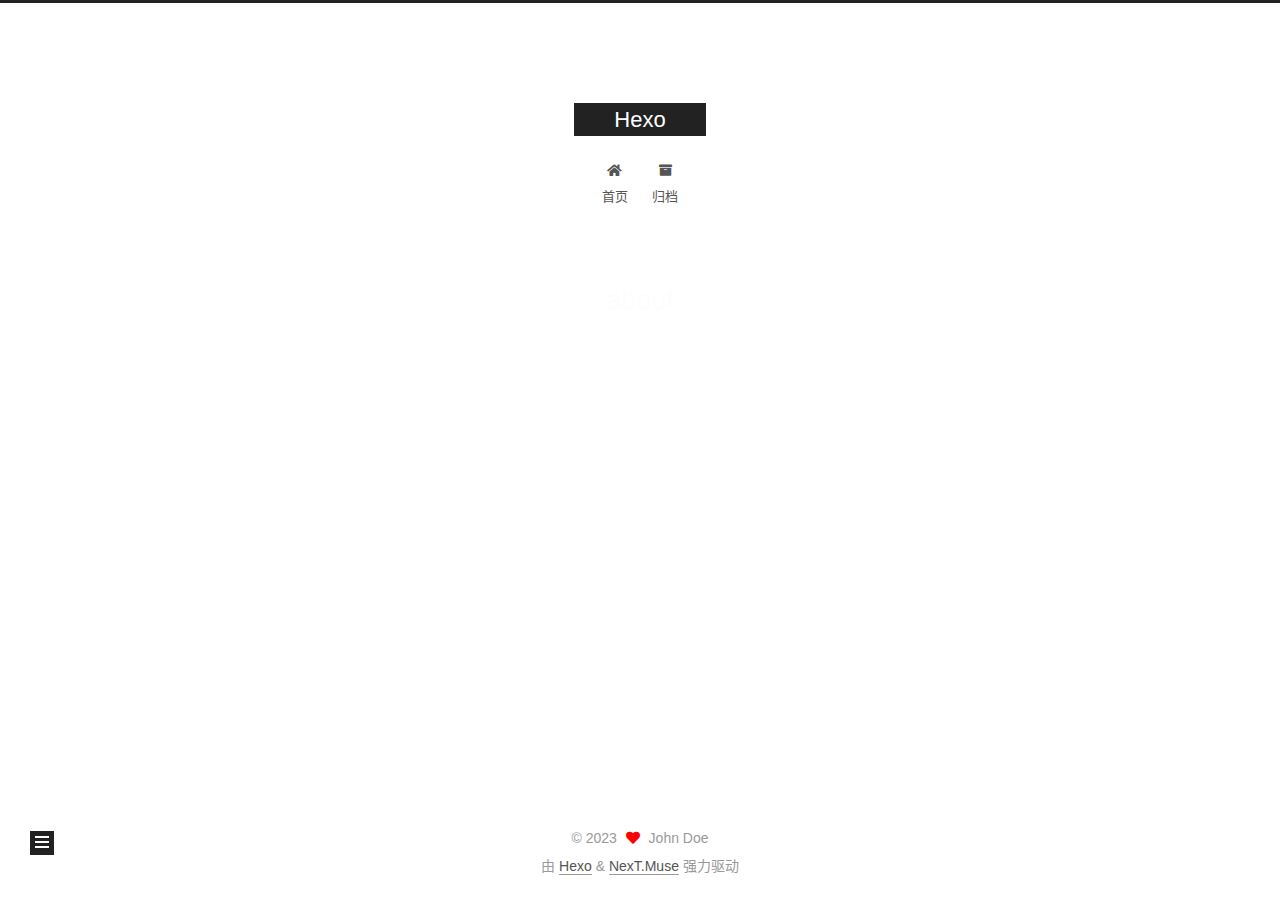
==== commit 2035c847: "Site updated: 2023-11-04 23:16:28" ====
--- a/about/index.html
+++ b/about/index.html
@@ -1,479 +1,333 @@
-
-
 <!DOCTYPE html>
-<html lang="zh-CN" data-default-color-scheme=auto>
-
-
-
+<html lang="zh-CN">
 <head>
   <meta charset="UTF-8">
-  <link rel="apple-touch-icon" sizes="76x76" href="/img/fluid.png">
-  <link rel="icon" href="/img/fluid.png">
-  <meta name="viewport" content="width=device-width, initial-scale=1.0, maximum-scale=5.0, shrink-to-fit=no">
-  <meta http-equiv="x-ua-compatible" content="ie=edge">
-  
-  <meta name="theme-color" content="#2f4154">
-  <meta name="author" content="John Doe">
-  <meta name="keywords" content="">
-  
-    <meta property="og:type" content="website">
-<meta property="og:title" content="关于">
+<meta name="viewport" content="width=device-width, initial-scale=1, maximum-scale=2">
+<meta name="theme-color" content="#222">
+<meta name="generator" content="Hexo 6.3.0">
+  <link rel="apple-touch-icon" sizes="180x180" href="/images/apple-touch-icon-next.png">
+  <link rel="icon" type="image/png" sizes="32x32" href="/images/favicon-32x32-next.png">
+  <link rel="icon" type="image/png" sizes="16x16" href="/images/favicon-16x16-next.png">
+  <link rel="mask-icon" href="/images/logo.svg" color="#222">
+
+<link rel="stylesheet" href="/css/main.css">
+
+
+<link rel="stylesheet" href="/lib/font-awesome/css/all.min.css">
+
+<script id="hexo-configurations">
+    var NexT = window.NexT || {};
+    var CONFIG = {"hostname":"example.com","root":"/","scheme":"Muse","version":"7.8.0","exturl":false,"sidebar":{"position":"left","display":"post","padding":18,"offset":12,"onmobile":false},"copycode":{"enable":false,"show_result":false,"style":null},"back2top":{"enable":true,"sidebar":false,"scrollpercent":false},"bookmark":{"enable":false,"color":"#222","save":"auto"},"fancybox":false,"mediumzoom":false,"lazyload":false,"pangu":false,"comments":{"style":"tabs","active":null,"storage":true,"lazyload":false,"nav":null},"algolia":{"hits":{"per_page":10},"labels":{"input_placeholder":"Search for Posts","hits_empty":"We didn't find any results for the search: ${query}","hits_stats":"${hits} results found in ${time} ms"}},"localsearch":{"enable":false,"trigger":"auto","top_n_per_article":1,"unescape":false,"preload":false},"motion":{"enable":true,"async":false,"transition":{"post_block":"fadeIn","post_header":"slideDownIn","post_body":"slideDownIn","coll_header":"slideLeftIn","sidebar":"slideUpIn"}}};
+  </script>
+
+  <meta property="og:type" content="website">
+<meta property="og:title" content="about">
 <meta property="og:url" content="http://example.com/about/index.html">
 <meta property="og:site_name" content="Hexo">
 <meta property="og:locale" content="zh_CN">
 <meta property="article:published_time" content="2023-10-11T05:19:22.000Z">
 <meta property="article:modified_time" content="2023-10-11T05:20:10.386Z">
 <meta property="article:author" content="John Doe">
-<meta name="twitter:card" content="summary_large_image">
-  
-  
-  
-  <title>关于 - Hexo</title>
-
-  <link  rel="stylesheet" href="https://lib.baomitu.com/twitter-bootstrap/4.6.1/css/bootstrap.min.css" />
-
-
-
-  <link  rel="stylesheet" href="https://lib.baomitu.com/github-markdown-css/4.0.0/github-markdown.min.css" />
-
-  <link  rel="stylesheet" href="https://lib.baomitu.com/hint.css/2.7.0/hint.min.css" />
-
-  <link  rel="stylesheet" href="https://lib.baomitu.com/fancybox/3.5.7/jquery.fancybox.min.css" />
-
-
-
-<!-- 主题依赖的图标库，不要自行修改 -->
-<!-- Do not modify the link that theme dependent icons -->
-
-<link rel="stylesheet" href="//at.alicdn.com/t/font_1749284_hj8rtnfg7um.css">
-
-
-
-<link rel="stylesheet" href="//at.alicdn.com/t/font_1736178_lbnruvf0jn.css">
-
-
-<link  rel="stylesheet" href="/css/main.css" />
-
-
-  <link id="highlight-css" rel="stylesheet" href="/css/highlight.css" />
-  
-    <link id="highlight-css-dark" rel="stylesheet" href="/css/highlight-dark.css" />
-  
-
-
-
-
-  <script id="fluid-configs">
-    var Fluid = window.Fluid || {};
-    Fluid.ctx = Object.assign({}, Fluid.ctx)
-    var CONFIG = {"hostname":"example.com","root":"/","version":"1.9.5","typing":{"enable":true,"typeSpeed":70,"cursorChar":"_","loop":false,"scope":[]},"anchorjs":{"enable":true,"element":"h1,h2,h3,h4,h5,h6","placement":"left","visible":"hover","icon":""},"progressbar":{"enable":true,"height_px":3,"color":"#29d","options":{"showSpinner":false,"trickleSpeed":100}},"code_language":{"enable":true,"default":"TEXT"},"copy_btn":true,"image_caption":{"enable":true},"image_zoom":{"enable":true,"img_url_replace":["",""]},"toc":{"enable":true,"placement":"right","headingSelector":"h1,h2,h3,h4,h5,h6","collapseDepth":0},"lazyload":{"enable":true,"loading_img":"/img/loading.gif","onlypost":false,"offset_factor":2},"web_analytics":{"enable":false,"follow_dnt":true,"baidu":null,"google":{"measurement_id":null},"tencent":{"sid":null,"cid":null},"woyaola":null,"cnzz":null,"leancloud":{"app_id":null,"app_key":null,"server_url":null,"path":"window.location.pathname","ignore_local":false}},"search_path":"/local-search.xml","include_content_in_search":true};
-
-    if (CONFIG.web_analytics.follow_dnt) {
-      var dntVal = navigator.doNotTrack || window.doNotTrack || navigator.msDoNotTrack;
-      Fluid.ctx.dnt = dntVal && (dntVal.startsWith('1') || dntVal.startsWith('yes') || dntVal.startsWith('on'));
+<meta name="twitter:card" content="summary">
+
+<link rel="canonical" href="http://example.com/about/">
+
+
+<script id="page-configurations">
+  // https://hexo.io/docs/variables.html
+  CONFIG.page = {
+    sidebar: "",
+    isHome : false,
+    isPost : false,
+    lang   : 'zh-CN'
+  };
+</script>
+
+  <title>about | Hexo
+</title>
+  
+
+
+
+
+
+
+  <noscript>
+  <style>
+  .use-motion .brand,
+  .use-motion .menu-item,
+  .sidebar-inner,
+  .use-motion .post-block,
+  .use-motion .pagination,
+  .use-motion .comments,
+  .use-motion .post-header,
+  .use-motion .post-body,
+  .use-motion .collection-header { opacity: initial; }
+
+  .use-motion .site-title,
+  .use-motion .site-subtitle {
+    opacity: initial;
+    top: initial;
+  }
+
+  .use-motion .logo-line-before i { left: initial; }
+  .use-motion .logo-line-after i { right: initial; }
+  </style>
+</noscript>
+
+</head>
+
+<body itemscope itemtype="http://schema.org/WebPage">
+  <div class="container use-motion">
+    <div class="headband"></div>
+
+    <header class="header" itemscope itemtype="http://schema.org/WPHeader">
+      <div class="header-inner"><div class="site-brand-container">
+  <div class="site-nav-toggle">
+    <div class="toggle" aria-label="切换导航栏">
+      <span class="toggle-line toggle-line-first"></span>
+      <span class="toggle-line toggle-line-middle"></span>
+      <span class="toggle-line toggle-line-last"></span>
+    </div>
+  </div>
+
+  <div class="site-meta">
+
+    <a href="/" class="brand" rel="start">
+      <span class="logo-line-before"><i></i></span>
+      <h1 class="site-title">Hexo</h1>
+      <span class="logo-line-after"><i></i></span>
+    </a>
+  </div>
+
+  <div class="site-nav-right">
+    <div class="toggle popup-trigger">
+    </div>
+  </div>
+</div>
+
+
+
+
+<nav class="site-nav">
+  <ul id="menu" class="main-menu menu">
+        <li class="menu-item menu-item-home">
+
+    <a href="/" rel="section"><i class="fa fa-home fa-fw"></i>首页</a>
+
+  </li>
+        <li class="menu-item menu-item-archives">
+
+    <a href="/archives/" rel="section"><i class="fa fa-archive fa-fw"></i>归档</a>
+
+  </li>
+  </ul>
+</nav>
+
+
+
+
+</div>
+    </header>
+
+    
+  <div class="back-to-top">
+    <i class="fa fa-arrow-up"></i>
+    <span>0%</span>
+  </div>
+
+
+    <main class="main">
+      <div class="main-inner">
+        <div class="content-wrap">
+          
+  
+  
+
+          <div class="content page posts-expand">
+            
+
+    
+    
+    
+    <div class="post-block" lang="zh-CN">
+      <header class="post-header">
+
+<h1 class="post-title" itemprop="name headline">about
+</h1>
+
+<div class="post-meta">
+  
+
+</div>
+
+</header>
+
+      
+      
+      
+      <div class="post-body">
+          
+      </div>
+      
+      
+      
+    </div>
+    
+
+    
+    
+    
+
+
+          </div>
+          
+
+<script>
+  window.addEventListener('tabs:register', () => {
+    let { activeClass } = CONFIG.comments;
+    if (CONFIG.comments.storage) {
+      activeClass = localStorage.getItem('comments_active') || activeClass;
     }
-  </script>
-  <script  src="/js/utils.js" ></script>
-  <script  src="/js/color-schema.js" ></script>
-  
-
-
-  
-<meta name="generator" content="Hexo 6.3.0"></head>
-
-
-<body>
-  
-
-  <header>
-    
-
-<div class="header-inner" style="height: 60vh;">
-  <nav id="navbar" class="navbar fixed-top  navbar-expand-lg navbar-dark scrolling-navbar">
-  <div class="container">
-    <a class="navbar-brand" href="/">
-      <strong>Fluid</strong>
-    </a>
-
-    <button id="navbar-toggler-btn" class="navbar-toggler" type="button" data-toggle="collapse"
-            data-target="#navbarSupportedContent"
-            aria-controls="navbarSupportedContent" aria-expanded="false" aria-label="Toggle navigation">
-      <div class="animated-icon"><span></span><span></span><span></span></div>
-    </button>
-
-    <!-- Collapsible content -->
-    <div class="collapse navbar-collapse" id="navbarSupportedContent">
-      <ul class="navbar-nav ml-auto text-center">
+    if (activeClass) {
+      let activeTab = document.querySelector(`a[href="#comment-${activeClass}"]`);
+      if (activeTab) {
+        activeTab.click();
+      }
+    }
+  });
+  if (CONFIG.comments.storage) {
+    window.addEventListener('tabs:click', event => {
+      if (!event.target.matches('.tabs-comment .tab-content .tab-pane')) return;
+      let commentClass = event.target.classList[1];
+      localStorage.setItem('comments_active', commentClass);
+    });
+  }
+</script>
+
+        </div>
+          
+  
+  <div class="toggle sidebar-toggle">
+    <span class="toggle-line toggle-line-first"></span>
+    <span class="toggle-line toggle-line-middle"></span>
+    <span class="toggle-line toggle-line-last"></span>
+  </div>
+
+  <aside class="sidebar">
+    <div class="sidebar-inner">
+
+      <ul class="sidebar-nav motion-element">
+        <li class="sidebar-nav-toc">
+          文章目录
+        </li>
+        <li class="sidebar-nav-overview">
+          站点概览
+        </li>
+      </ul>
+
+      <!--noindex-->
+      <div class="post-toc-wrap sidebar-panel">
+      </div>
+      <!--/noindex-->
+
+      <div class="site-overview-wrap sidebar-panel">
+        <div class="site-author motion-element" itemprop="author" itemscope itemtype="http://schema.org/Person">
+  <p class="site-author-name" itemprop="name">John Doe</p>
+  <div class="site-description" itemprop="description"></div>
+</div>
+<div class="site-state-wrap motion-element">
+  <nav class="site-state">
+      <div class="site-state-item site-state-posts">
+          <a href="/archives/">
         
-          
-          
-          
-          
-            <li class="nav-item">
-              <a class="nav-link" href="/">
-                <i class="iconfont icon-home-fill"></i>
-                <span>首页</span>
-              </a>
-            </li>
-          
+          <span class="site-state-item-count">1</span>
+          <span class="site-state-item-name">日志</span>
+        </a>
+      </div>
+  </nav>
+</div>
+
+
+
+      </div>
+
+    </div>
+  </aside>
+  <div id="sidebar-dimmer"></div>
+
+
+      </div>
+    </main>
+
+    <footer class="footer">
+      <div class="footer-inner">
         
-          
-          
-          
-          
-            <li class="nav-item">
-              <a class="nav-link" href="/archives/">
-                <i class="iconfont icon-archive-fill"></i>
-                <span>归档</span>
-              </a>
-            </li>
-          
+
         
-          
-          
-          
-          
-            <li class="nav-item">
-              <a class="nav-link" href="/categories/">
-                <i class="iconfont icon-category-fill"></i>
-                <span>分类</span>
-              </a>
-            </li>
-          
+
+<div class="copyright">
+  
+  &copy; 
+  <span itemprop="copyrightYear">2023</span>
+  <span class="with-love">
+    <i class="fa fa-heart"></i>
+  </span>
+  <span class="author" itemprop="copyrightHolder">John Doe</span>
+</div>
+  <div class="powered-by">由 <a href="https://hexo.io/" class="theme-link" rel="noopener" target="_blank">Hexo</a> & <a href="https://muse.theme-next.org/" class="theme-link" rel="noopener" target="_blank">NexT.Muse</a> 强力驱动
+  </div>
+
         
-          
-          
-          
-          
-            <li class="nav-item">
-              <a class="nav-link" href="/tags/">
-                <i class="iconfont icon-tags-fill"></i>
-                <span>标签</span>
-              </a>
-            </li>
-          
-        
-          
-          
-          
-          
-            <li class="nav-item">
-              <a class="nav-link" href="/about/">
-                <i class="iconfont icon-user-fill"></i>
-                <span>关于</span>
-              </a>
-            </li>
-          
-        
-        
-          <li class="nav-item" id="search-btn">
-            <a class="nav-link" target="_self" href="javascript:;" data-toggle="modal" data-target="#modalSearch" aria-label="Search">
-              <i class="iconfont icon-search"></i>
-            </a>
-          </li>
-          
-        
-        
-          <li class="nav-item" id="color-toggle-btn">
-            <a class="nav-link" target="_self" href="javascript:;" aria-label="Color Toggle">
-              <i class="iconfont icon-dark" id="color-toggle-icon"></i>
-            </a>
-          </li>
-        
-      </ul>
-    </div>
-  </div>
-</nav>
-
-  
-
-<div id="banner" class="banner" parallax=true
-     style="background: url('/img/default.png') no-repeat center center; background-size: cover;">
-  <div class="full-bg-img">
-    <div class="mask flex-center" style="background-color: rgba(0, 0, 0, 0.3)">
-      <div class="banner-text text-center fade-in-up">
-        <div class="h2">
-          
-            <span id="subtitle" data-typed-text="关于"></span>
-          
-        </div>
-
-        
-      </div>
-
-      
-    </div>
-  </div>
-</div>
-
-</div>
-
-  </header>
-
-  <main>
-    
-      <div class="container nopadding-x-md">
-        <div id="board"
-          >
-          
-            <div class="about-avatar">
-              <img src="/img/avatar.png" srcset="/img/loading.gif" lazyload class="img-fluid" alt="avatar">
-            </div>
-          
-          <div class="container">
-            <div class="row">
-              <div class="col-12 col-md-10 m-auto">
-                
-
-<div class="text-center">
-  <div class="about-info">
-    <div class="about-name">Fluid</div>
-    <div class="about-intro">An elegant theme for Hexo</div>
-    <div class="about-icons">
-      
-        
-        
-        
-        <a href=https://github.com class="
-           hint--bottom hint--rounded"
-           aria-label=GitHub
-           target="_blank"
-        >
-          <i class="iconfont icon-github-fill" aria-hidden="true"></i>
-          
-        </a>
-      
-        
-        
-        
-        <a href=https://douban.com class="
-           hint--bottom hint--rounded"
-           aria-label=豆瓣
-           target="_blank"
-        >
-          <i class="iconfont icon-douban-fill" aria-hidden="true"></i>
-          
-        </a>
-      
-        
-        
-        
-        <a  class="qr-trigger
-           "
-           
-           target="_self"
-        >
-          <i class="iconfont icon-wechat-fill" aria-hidden="true"></i>
-          
-            <img class="qr-img" src="/img/favicon.png" srcset="/img/loading.gif" lazyload alt="qrcode" />
-          
-        </a>
-      
-    </div>
-  </div>
-</div>
-
-<article class="about-content page-content mt-5">
-  <div class="markdown-body">
-    
-  </div>
-
-  
-</article>
-
-
-
-
-
-  
-
-
-
-  
-
-
-
-  
-
-
-
-  
-
-
-
-  
-
-
-
-
-
-              </div>
-            </div>
-          </div>
-        </div>
-      </div>
-    
-
-    
-      <a id="scroll-top-button" aria-label="TOP" href="#" role="button">
-        <i class="iconfont icon-arrowup" aria-hidden="true"></i>
-      </a>
-    
-
-    
-      <div class="modal fade" id="modalSearch" tabindex="-1" role="dialog" aria-labelledby="ModalLabel"
-     aria-hidden="true">
-  <div class="modal-dialog modal-dialog-scrollable modal-lg" role="document">
-    <div class="modal-content">
-      <div class="modal-header text-center">
-        <h4 class="modal-title w-100 font-weight-bold">搜索</h4>
-        <button type="button" id="local-search-close" class="close" data-dismiss="modal" aria-label="Close">
-          <span aria-hidden="true">&times;</span>
-        </button>
-      </div>
-      <div class="modal-body mx-3">
-        <div class="md-form mb-5">
-          <input type="text" id="local-search-input" class="form-control validate">
-          <label data-error="x" data-success="v" for="local-search-input">关键词</label>
-        </div>
-        <div class="list-group" id="local-search-result"></div>
-      </div>
-    </div>
-  </div>
-</div>
-
-    
-
-    
-  </main>
-
-  <footer>
-    <div class="footer-inner">
-  
-    <div class="footer-content">
-       <a href="https://hexo.io" target="_blank" rel="nofollow noopener"><span>Hexo</span></a> <i class="iconfont icon-love"></i> <a href="https://github.com/fluid-dev/hexo-theme-fluid" target="_blank" rel="nofollow noopener"><span>Fluid</span></a> 
-    </div>
-  
-  
-  
-  
-</div>
-
-  </footer>
-
-  <!-- Scripts -->
-  
-  <script  src="https://lib.baomitu.com/nprogress/0.2.0/nprogress.min.js" ></script>
-  <link  rel="stylesheet" href="https://lib.baomitu.com/nprogress/0.2.0/nprogress.min.css" />
-
-  <script>
-    NProgress.configure({"showSpinner":false,"trickleSpeed":100})
-    NProgress.start()
-    window.addEventListener('load', function() {
-      NProgress.done();
-    })
-  </script>
-
-
-<script  src="https://lib.baomitu.com/jquery/3.6.4/jquery.min.js" ></script>
-<script  src="https://lib.baomitu.com/twitter-bootstrap/4.6.1/js/bootstrap.min.js" ></script>
-<script  src="/js/events.js" ></script>
-<script  src="/js/plugins.js" ></script>
-
-
-  <script  src="https://lib.baomitu.com/typed.js/2.0.12/typed.min.js" ></script>
-  <script>
-    (function (window, document) {
-      var typing = Fluid.plugins.typing;
-      var subtitle = document.getElementById('subtitle');
-      if (!subtitle || !typing) {
-        return;
-      }
-      var text = subtitle.getAttribute('data-typed-text');
-      
-        typing(text);
-      
-    })(window, document);
-  </script>
-
-
-
-
-  
-    <script  src="/js/img-lazyload.js" ></script>
-  
-
-
-
-
-  <script src=https://lib.baomitu.com/clipboard.js/2.0.11/clipboard.min.js></script>
-
-  <script>Fluid.plugins.codeWidget();</script>
-
-
-  
-<script>
-  Fluid.utils.createScript('https://lib.baomitu.com/anchor-js/4.3.1/anchor.min.js', function() {
-    window.anchors.options = {
-      placement: CONFIG.anchorjs.placement,
-      visible  : CONFIG.anchorjs.visible
-    };
-    if (CONFIG.anchorjs.icon) {
-      window.anchors.options.icon = CONFIG.anchorjs.icon;
-    }
-    var el = (CONFIG.anchorjs.element || 'h1,h2,h3,h4,h5,h6').split(',');
-    var res = [];
-    for (var item of el) {
-      res.push('.markdown-body > ' + item.trim());
-    }
-    if (CONFIG.anchorjs.placement === 'left') {
-      window.anchors.options.class = 'anchorjs-link-left';
-    }
-    window.anchors.add(res.join(', '));
-
-    Fluid.events.registerRefreshCallback(function() {
-      if ('anchors' in window) {
-        anchors.removeAll();
-        var el = (CONFIG.anchorjs.element || 'h1,h2,h3,h4,h5,h6').split(',');
-        var res = [];
-        for (var item of el) {
-          res.push('.markdown-body > ' + item.trim());
-        }
-        if (CONFIG.anchorjs.placement === 'left') {
-          anchors.options.class = 'anchorjs-link-left';
-        }
-        anchors.add(res.join(', '));
-      }
-    });
-  });
-</script>
-
-
-  
-<script>
-  Fluid.utils.createScript('https://lib.baomitu.com/fancybox/3.5.7/jquery.fancybox.min.js', function() {
-    Fluid.plugins.fancyBox();
-  });
-</script>
-
-
-  <script>Fluid.plugins.imageCaption();</script>
-
-  <script  src="/js/local-search.js" ></script>
-
-
-
-
-
-<!-- 主题的启动项，将它保持在最底部 -->
-<!-- the boot of the theme, keep it at the bottom -->
-<script  src="/js/boot.js" ></script>
-
-
-  
-
-  <noscript>
-    <div class="noscript-warning">博客在允许 JavaScript 运行的环境下浏览效果更佳</div>
-  </noscript>
+
+
+
+
+
+
+
+
+      </div>
+    </footer>
+  </div>
+
+  
+  <script src="/lib/anime.min.js"></script>
+  <script src="/lib/velocity/velocity.min.js"></script>
+  <script src="/lib/velocity/velocity.ui.min.js"></script>
+
+<script src="/js/utils.js"></script>
+
+<script src="/js/motion.js"></script>
+
+
+<script src="/js/schemes/muse.js"></script>
+
+
+<script src="/js/next-boot.js"></script>
+
+
+
+
+  
+
+
+
+
+
+
+
+
+
+
+
+
+
+
+
+  
+
+  
+
 </body>
 </html>
--- a/css/main.css
+++ b/css/main.css
@@ -1,2175 +1,2291 @@
-.anchorjs-link {
-  text-decoration: none !important;
-  transition: opacity 0.2s ease-in-out;
-}
-.markdown-body h1:hover > .anchorjs-link,
-h2:hover > .anchorjs-link,
-h3:hover > .anchorjs-link,
-h4:hover > .anchorjs-link,
-h5:hover > .anchorjs-link,
-h6:hover > .anchorjs-link {
-  opacity: 1;
-}
-.banner {
-  height: 100%;
+:root {
+  --body-bg-color: #fff;
+  --content-bg-color: #fff;
+  --card-bg-color: #f5f5f5;
+  --text-color: #555;
+  --blockquote-color: #666;
+  --link-color: #555;
+  --link-hover-color: #222;
+  --brand-color: #fff;
+  --brand-hover-color: #fff;
+  --table-row-odd-bg-color: #f9f9f9;
+  --table-row-hover-bg-color: #f5f5f5;
+  --menu-item-bg-color: #f5f5f5;
+  --btn-default-bg: #222;
+  --btn-default-color: #fff;
+  --btn-default-border-color: #222;
+  --btn-default-hover-bg: #fff;
+  --btn-default-hover-color: #222;
+  --btn-default-hover-border-color: #222;
+}
+html {
+  line-height: 1.15; /* 1 */
+  -webkit-text-size-adjust: 100%; /* 2 */
+}
+body {
+  margin: 0;
+}
+main {
+  display: block;
+}
+h1 {
+  font-size: 2em;
+  margin: 0.67em 0;
+}
+hr {
+  box-sizing: content-box; /* 1 */
+  height: 0; /* 1 */
+  overflow: visible; /* 2 */
+}
+pre {
+  font-family: monospace, monospace; /* 1 */
+  font-size: 1em; /* 2 */
+}
+a {
+  background: transparent;
+}
+abbr[title] {
+  border-bottom: none; /* 1 */
+  text-decoration: underline; /* 2 */
+  text-decoration: underline dotted; /* 2 */
+}
+b,
+strong {
+  font-weight: bolder;
+}
+code,
+kbd,
+samp {
+  font-family: monospace, monospace; /* 1 */
+  font-size: 1em; /* 2 */
+}
+small {
+  font-size: 80%;
+}
+sub,
+sup {
+  font-size: 75%;
+  line-height: 0;
   position: relative;
-  overflow: hidden;
-  cursor: default;
-}
-.banner .mask {
-  position: absolute;
-  width: 100%;
-  height: 100%;
-  background-color: rgba(0,0,0,0.3);
-}
-.banner[parallax="true"] {
-  will-change: transform;
-  -webkit-transform-style: preserve-3d;
-  -webkit-backface-visibility: hidden;
-  transition: transform 0.05s ease-out;
-}
-@media (max-width: 100vh) {
-  .header-inner {
-    max-height: 100vw;
-  }
-  #board {
-    margin-top: -1rem !important;
-  }
-}
-@media (max-width: 79.99vh) {
-  .scroll-down-bar {
-    display: none;
-  }
-}
-#board {
-  position: relative;
-  margin-top: -2rem;
-  padding: 3rem 0;
-  background-color: var(--board-bg-color);
-  transition: background-color 0.2s ease-in-out;
-  border-radius: 0.5rem;
-  z-index: 3;
-  -webkit-box-shadow: 0 12px 15px 0 rgba(0,0,0,0.24), 0 17px 50px 0 rgba(0,0,0,0.19);
-  box-shadow: 0 12px 15px 0 rgba(0,0,0,0.24), 0 17px 50px 0 rgba(0,0,0,0.19);
-}
-.code-widget {
-  display: inline-block;
-  background-color: transparent;
-  font-size: 0.75rem;
-  line-height: 1;
-  font-weight: bold;
-  padding: 0.3rem 0.1rem 0.1rem 0.1rem;
-  position: absolute;
-  right: 0.45rem;
-  top: 0.15rem;
-  z-index: 1;
-}
-.code-widget-light {
-  color: #999;
-}
-.code-widget-dark {
-  color: #bababa;
-}
-.copy-btn {
-  cursor: pointer;
-  user-select: none;
+  vertical-align: baseline;
+}
+sub {
+  bottom: -0.25em;
+}
+sup {
+  top: -0.5em;
+}
+img {
+  border-style: none;
+}
+button,
+input,
+optgroup,
+select,
+textarea {
+  font-family: inherit; /* 1 */
+  font-size: 100%; /* 1 */
+  line-height: 1.15; /* 1 */
+  margin: 0; /* 2 */
+}
+button,
+input {
+/* 1 */
+  overflow: visible;
+}
+button,
+select {
+/* 1 */
+  text-transform: none;
+}
+button,
+[type='button'],
+[type='reset'],
+[type='submit'] {
+  -webkit-appearance: button;
+}
+button::-moz-focus-inner,
+[type='button']::-moz-focus-inner,
+[type='reset']::-moz-focus-inner,
+[type='submit']::-moz-focus-inner {
+  border-style: none;
+  padding: 0;
+}
+button:-moz-focusring,
+[type='button']:-moz-focusring,
+[type='reset']:-moz-focusring,
+[type='submit']:-moz-focusring {
+  outline: 1px dotted ButtonText;
+}
+fieldset {
+  padding: 0.35em 0.75em 0.625em;
+}
+legend {
+  box-sizing: border-box; /* 1 */
+  color: inherit; /* 2 */
+  display: table; /* 1 */
+  max-width: 100%; /* 1 */
+  padding: 0; /* 3 */
+  white-space: normal; /* 1 */
+}
+progress {
+  vertical-align: baseline;
+}
+textarea {
+  overflow: auto;
+}
+[type='checkbox'],
+[type='radio'] {
+  box-sizing: border-box; /* 1 */
+  padding: 0; /* 2 */
+}
+[type='number']::-webkit-inner-spin-button,
+[type='number']::-webkit-outer-spin-button {
+  height: auto;
+}
+[type='search'] {
+  outline-offset: -2px; /* 2 */
+  -webkit-appearance: textfield; /* 1 */
+}
+[type='search']::-webkit-search-decoration {
   -webkit-appearance: none;
-  outline: none;
-}
-.copy-btn > i {
-  font-size: 0.75rem !important;
-  font-weight: 400;
-  margin-right: 0.15rem;
-  opacity: 0;
-  transition: opacity 0.2s ease-in-out;
-}
-.markdown-body pre:hover > .copy-btn > i {
-  opacity: 0.9;
-}
-.markdown-body pre:hover > .copy-btn,
-.markdown-body pre:not(:hover) > .copy-btn {
-  outline: none;
-}
-.license-box {
-  background-color: rgba(27,31,35,0.05);
-  transition: background-color 0.2s ease-in-out;
-  border-radius: 4px;
-  font-size: 0.9rem;
-  overflow: hidden;
-  padding: 1.25rem;
-  position: relative;
-  z-index: 1;
-}
-.license-box .license-icon {
-  position: absolute;
-  top: 50%;
-  left: 100%;
-}
-.license-box .license-icon::after {
-  content: "\e8e4";
-  font-size: 12.5rem;
-  line-height: 1;
-  opacity: 0.1;
-  position: relative;
-  left: -0.85em;
-  bottom: 0.5em;
-  z-index: -1;
-}
-.license-box .license-title {
-  margin-bottom: 1rem;
-}
-.license-box .license-title div:nth-child(1) {
-  line-height: 1.2;
-  margin-bottom: 0.25rem;
-}
-.license-box .license-title div:nth-child(2) {
-  color: var(--sec-text-color);
-  font-size: 0.8rem;
-}
-.license-box .license-meta {
-  align-items: center;
-  display: flex;
-  flex-wrap: wrap;
-  justify-content: flex-start;
-}
-.license-box .license-meta .license-meta-item {
-  align-items: center;
-  justify-content: center;
-  margin-right: 1.5rem;
-}
-.license-box .license-meta .license-meta-item div:nth-child(1) {
-  color: var(--sec-text-color);
-  font-size: 0.8rem;
-  font-weight: normal;
-}
-.license-box .license-meta .license-meta-item i.iconfont {
-  font-size: 1rem;
-}
-@media (max-width: 575px) and (min-width: 425px) {
-  .license-box .license-meta .license-meta-item {
-    display: flex;
-    justify-content: flex-start;
-    flex-wrap: wrap;
-    font-size: 0.8rem;
-    flex: 0 0 50%;
-    max-width: 50%;
-    margin-right: 0;
-  }
-  .license-box .license-meta .license-meta-item div:nth-child(1) {
-    margin-right: 0.5rem;
-  }
-  .license-box .license-meta .license-meta-date {
-    order: -1;
-  }
-}
-@media (max-width: 424px) {
-  .license-box::after {
-    top: -65px;
-  }
-  .license-box .license-meta {
-    flex-direction: column;
-    align-items: flex-start;
-  }
-  .license-box .license-meta .license-meta-item {
-    display: flex;
-    flex-wrap: wrap;
-    font-size: 0.8rem;
-  }
-  .license-box .license-meta .license-meta-item div:nth-child(1) {
-    margin-right: 0.5rem;
-  }
-}
-.footer-inner {
-  padding: 3rem 0 1rem 0;
-  text-align: center;
-}
-.footer-inner > div:not(:first-child) {
-  margin: 0.25rem 0;
-  font-size: 0.85rem;
-}
-.footer-inner .statistics {
-  display: flex;
-  flex-direction: row;
-  justify-content: center;
-}
-.footer-inner .statistics > span {
-  flex: 1;
-  margin: 0 0.25rem;
-}
-.footer-inner .statistics > *:nth-last-child(2):first-child {
-  text-align: right;
-}
-.footer-inner .statistics > *:nth-last-child(2):first-child ~ * {
-  text-align: left;
-}
-.footer-inner .beian {
-  display: flex;
-  flex-direction: row;
-  justify-content: center;
-}
-.footer-inner .beian > * {
-  margin: 0 0.25rem;
-}
-.footer-inner .beian-police {
-  position: relative;
-  overflow: hidden;
-  display: inline-flex;
-  align-items: center;
-  justify-content: left;
-}
-.footer-inner .beian-police img {
-  margin-right: 3px;
-  width: 1rem;
-  height: 1rem;
-  margin-bottom: 0.1rem;
-}
-@media (max-width: 424px) {
-  .footer-inner .statistics {
-    flex-direction: column;
-  }
-  .footer-inner .statistics > *:nth-last-child(2):first-child {
-    text-align: center;
-  }
-  .footer-inner .statistics > *:nth-last-child(2):first-child ~ * {
-    text-align: center;
-  }
-  .footer-inner .beian {
-    flex-direction: column;
-  }
-  .footer-inner .beian .beian-police {
-    justify-content: center;
-  }
-  .footer-inner .beian > *:nth-last-child(2):first-child {
-    text-align: center;
-  }
-  .footer-inner .beian > *:nth-last-child(2):first-child ~ * {
-    text-align: center;
-  }
-}
-sup > a::before,
-.footnote-text::before {
+}
+::-webkit-file-upload-button {
+  font: inherit; /* 2 */
+  -webkit-appearance: button; /* 1 */
+}
+details {
   display: block;
-  content: "";
-  margin-top: -5rem;
-  height: 5rem;
-  width: 1px;
-  visibility: hidden;
-}
-sup > a::before,
-.footnote-text::before {
-  display: inline-block;
-}
-.footnote-item::before {
-  display: block;
-  content: "";
-  margin-top: -5rem;
-  height: 5rem;
-  width: 1px;
-  visibility: hidden;
-}
-.footnote-list ol {
-  list-style-type: none;
-  counter-reset: sectioncounter;
-  padding-left: 0.5rem;
-  font-size: 0.95rem;
-}
-.footnote-list ol li:before {
-  font-family: "Helvetica Neue", monospace, "Monaco";
-  content: "[" counter(sectioncounter) "]";
-  counter-increment: sectioncounter;
-}
-.footnote-list ol li+li {
-  margin-top: 0.5rem;
-}
-.footnote-text {
-  padding-left: 0.5em;
-}
-.navbar {
-  background-color: transparent;
-  font-size: 0.875rem;
-  box-shadow: 0 2px 5px 0 rgba(0,0,0,0.16), 0 2px 10px 0 rgba(0,0,0,0.12);
-  -webkit-box-shadow: 0 2px 5px 0 rgba(0,0,0,0.16), 0 2px 10px 0 rgba(0,0,0,0.12);
-}
-.navbar .navbar-brand {
-  color: var(--navbar-text-color);
-}
-.navbar .navbar-toggler .animated-icon span {
-  background-color: var(--navbar-text-color);
-}
-.navbar .nav-item .nav-link {
-  display: block;
-  color: var(--navbar-text-color);
-  transition: color 0.2s ease-in-out, background-color 0.2s ease-in-out;
-}
-.navbar .nav-item .nav-link:hover {
-  color: var(--link-hover-color);
-}
-.navbar .nav-item .nav-link:focus {
-  color: var(--navbar-text-color);
-}
-.navbar .nav-item .nav-link i {
-  font-size: 0.875rem;
-}
-.navbar .nav-item .nav-link i:only-child {
-  margin: 0 0.2rem;
-}
-.navbar .navbar-toggler {
-  border-width: 0;
-  outline: 0;
-}
-.navbar.scrolling-navbar {
-  will-change: background, padding;
-  -webkit-transition: background 0.5s ease-in-out, padding 0.5s ease-in-out;
-  transition: background 0.5s ease-in-out, padding 0.5s ease-in-out;
-}
-@media (min-width: 600px) {
-  .navbar.scrolling-navbar {
-    padding-top: 12px;
-    padding-bottom: 12px;
-  }
-  .navbar.scrolling-navbar .navbar-nav > li {
-    -webkit-transition-duration: 1s;
-    transition-duration: 1s;
-  }
-}
-.navbar.scrolling-navbar.top-nav-collapse {
-  padding-top: 5px;
-  padding-bottom: 5px;
-}
-.navbar .dropdown-menu {
-  font-size: 0.875rem;
-  color: var(--navbar-text-color);
-  background-color: rgba(0,0,0,0.3);
-  border: none;
-  min-width: 8rem;
-  -webkit-transition: background 0.5s ease-in-out, padding 0.5s ease-in-out;
-  transition: background 0.5s ease-in-out, padding 0.5s ease-in-out;
-}
-@media (max-width: 991.98px) {
-  .navbar .dropdown-menu {
-    text-align: center;
-  }
-}
-.navbar .dropdown-item {
-  color: var(--navbar-text-color);
-}
-.navbar .dropdown-item:hover,
-.navbar .dropdown-item:focus {
-  color: var(--link-hover-color);
-  background-color: rgba(0,0,0,0.1);
-}
-@media (min-width: 992px) {
-  .navbar .dropdown:hover > .dropdown-menu {
-    display: block;
-  }
-  .navbar .dropdown > .dropdown-toggle:active {
-    pointer-events: none;
-  }
-  .navbar .dropdown-menu {
-    top: 95%;
-  }
-}
-.navbar .animated-icon {
-  width: 30px;
-  height: 20px;
-  position: relative;
-  margin: 0;
-  -webkit-transform: rotate(0deg);
-  -moz-transform: rotate(0deg);
-  -o-transform: rotate(0deg);
-  transform: rotate(0deg);
-  -webkit-transition: 0.5s ease-in-out;
-  -moz-transition: 0.5s ease-in-out;
-  -o-transition: 0.5s ease-in-out;
-  transition: 0.5s ease-in-out;
-  cursor: pointer;
-}
-.navbar .animated-icon span {
-  display: block;
-  position: absolute;
-  height: 3px;
-  width: 100%;
-  border-radius: 9px;
-  opacity: 1;
-  left: 0;
-  -webkit-transform: rotate(0deg);
-  -moz-transform: rotate(0deg);
-  -o-transform: rotate(0deg);
-  transform: rotate(0deg);
-  -webkit-transition: 0.25s ease-in-out;
-  -moz-transition: 0.25s ease-in-out;
-  -o-transition: 0.25s ease-in-out;
-  transition: 0.25s ease-in-out;
-  background: #fff;
-}
-.navbar .animated-icon span:nth-child(1) {
-  top: 0;
-}
-.navbar .animated-icon span:nth-child(2) {
-  top: 10px;
-}
-.navbar .animated-icon span:nth-child(3) {
-  top: 20px;
-}
-.navbar .animated-icon.open span:nth-child(1) {
-  top: 11px;
-  -webkit-transform: rotate(135deg);
-  -moz-transform: rotate(135deg);
-  -o-transform: rotate(135deg);
-  transform: rotate(135deg);
-}
-.navbar .animated-icon.open span:nth-child(2) {
-  opacity: 0;
-  left: -60px;
-}
-.navbar .animated-icon.open span:nth-child(3) {
-  top: 11px;
-  -webkit-transform: rotate(-135deg);
-  -moz-transform: rotate(-135deg);
-  -o-transform: rotate(-135deg);
-  transform: rotate(-135deg);
-}
-.navbar .dropdown-collapse,
-.top-nav-collapse,
-.navbar-col-show {
-  background-color: var(--navbar-bg-color);
-}
-@media (max-width: 767px) {
-  .navbar {
-    font-size: 1rem;
-    line-height: 2.5rem;
-  }
-}
-.banner-text {
-  color: var(--subtitle-color);
-  max-width: calc(960px - 6rem);
-  width: 80%;
-  overflow-wrap: break-word;
-}
-.banner-text .typed-cursor {
-  margin: 0 0.2rem;
-}
-@media (max-width: 767px) {
-  #subtitle,
-  .typed-cursor {
-    font-size: 1.5rem;
-  }
-}
-@media (max-width: 575px) {
-  .banner-text {
-    font-size: 0.9rem;
-  }
-  #subtitle,
-  .typed-cursor {
-    font-size: 1.35rem;
-  }
-}
-.modal-dialog .modal-content {
-  background-color: var(--board-bg-color);
-  border: 0;
-  border-radius: 0.125rem;
-  -webkit-box-shadow: 0 5px 11px 0 rgba(0,0,0,0.18), 0 4px 15px 0 rgba(0,0,0,0.15);
-  box-shadow: 0 5px 11px 0 rgba(0,0,0,0.18), 0 4px 15px 0 rgba(0,0,0,0.15);
-}
-.modal-dialog .modal-content .modal-header {
-  border-bottom-color: var(--line-color);
-  transition: border-bottom-color 0.2s ease-in-out;
-}
-.close {
-  color: var(--text-color);
-}
-.close:hover {
-  color: var(--link-hover-color);
-}
-.close:focus {
-  outline: 0;
-}
-.modal-dialog .modal-content .modal-header {
-  border-top-left-radius: 0.125rem;
-  border-top-right-radius: 0.125rem;
-  border-bottom: 1px solid #dee2e6;
-}
-.md-form {
-  position: relative;
-  margin-top: 1.5rem;
-  margin-bottom: 1.5rem;
-}
-.md-form input[type] {
-  -webkit-box-sizing: content-box;
-  box-sizing: content-box;
-  background-color: transparent;
-  border: none;
-  border-bottom: 1px solid #ced4da;
-  border-radius: 0;
-  outline: none;
-  -webkit-box-shadow: none;
-  box-shadow: none;
-  transition: border-color 0.15s ease-in-out, box-shadow 0.15s ease-in-out, -webkit-box-shadow 0.15s ease-in-out;
-}
-.md-form input[type]:focus:not([readonly]) {
-  border-bottom: 1px solid #4285f4;
-  -webkit-box-shadow: 0 1px 0 0 #4285f4;
-  box-shadow: 0 1px 0 0 #4285f4;
-}
-.md-form input[type]:focus:not([readonly]) + label {
-  color: #4285f4;
-}
-.md-form input[type].valid,
-.md-form input[type]:focus.valid {
-  border-bottom: 1px solid #00c851;
-  -webkit-box-shadow: 0 1px 0 0 #00c851;
-  box-shadow: 0 1px 0 0 #00c851;
-}
-.md-form input[type].valid + label,
-.md-form input[type]:focus.valid + label {
-  color: #00c851;
-}
-.md-form input[type].invalid,
-.md-form input[type]:focus.invalid {
-  border-bottom: 1px solid #f44336;
-  -webkit-box-shadow: 0 1px 0 0 #f44336;
-  box-shadow: 0 1px 0 0 #f44336;
-}
-.md-form input[type].invalid + label,
-.md-form input[type]:focus.invalid + label {
-  color: #f44336;
-}
-.md-form input[type].validate {
-  margin-bottom: 2.5rem;
-}
-.md-form input[type].form-control {
-  height: auto;
-  padding: 0.6rem 0 0.4rem 0;
-  margin: 0 0 0.5rem 0;
-  color: var(--text-color);
-  background-color: transparent;
-  border-radius: 0;
-}
-.md-form label {
-  font-size: 0.8rem;
-  position: absolute;
-  top: -1rem;
-  left: 0;
-  color: #757575;
-  cursor: text;
-  transition: color 0.2s ease-out;
-}
-.modal-open[style] {
-  padding-right: 0 !important;
-  overflow: auto;
-}
-.modal-open[style] #navbar[style] {
-  padding-right: 1rem !important;
-}
-#nprogress .bar {
-  height: 3px !important;
-  background-color: #29d !important;
-}
-#nprogress .peg {
-  box-shadow: 0 0 14px #29d, 0 0 8px #29d !important;
-}
-@media (max-width: 575px) {
-  #nprogress .bar {
-    display: none;
-  }
-}
-.noscript-warning {
-  background-color: #f55;
-  color: #fff;
-  font-family: sans-serif;
-  font-size: 1rem;
-  font-weight: bold;
-  position: fixed;
-  left: 0;
-  bottom: 0;
-  text-align: center;
-  width: 100%;
-  z-index: 99;
-}
-.pagination {
-  margin-top: 3rem;
-  justify-content: center;
-}
-.pagination .space {
-  align-self: flex-end;
-}
-.pagination .page-number,
-.pagination .current,
-.pagination .extend {
-  outline: 0;
-  border: 0;
-  background-color: transparent;
-  font-size: 0.9rem;
-  padding: 0.5rem 0.75rem;
-  line-height: 1.25;
-  border-radius: 0.125rem;
-}
-.pagination .page-number {
-  margin: 0 0.05rem;
-}
-.pagination .page-number:hover,
-.pagination .current {
-  transition: background-color 0.2s ease-in-out;
-  background-color: var(--link-hover-bg-color);
-}
-.qr-trigger {
-  cursor: pointer;
-  position: relative;
-}
-.qr-trigger:hover .qr-img {
-  display: block;
-  transition: all 0.3s;
-}
-.qr-img {
-  max-width: 12rem;
-  position: absolute;
-  right: -5.25rem;
-  z-index: 99;
+}
+summary {
+  display: list-item;
+}
+template {
   display: none;
-  border-radius: 0.2rem;
-  background-color: transparent;
-  box-shadow: 0 0 20px -5px rgba(158,158,158,0.2);
-}
-.scroll-down-bar {
-  position: absolute;
-  width: 100%;
-  height: 6rem;
-  text-align: center;
-  cursor: pointer;
-  bottom: 0;
-}
-.scroll-down-bar i.iconfont {
-  font-size: 2rem;
-  font-weight: bold;
-  display: inline-block;
-  position: relative;
-  padding-top: 2rem;
-  color: var(--subtitle-color);
-  transform: translateZ(0);
-  animation: scroll-down 1.5s infinite;
-}
-#scroll-top-button {
-  position: fixed;
-  z-index: 99;
-  background: var(--board-bg-color);
-  transition: background-color 0.2s ease-in-out, bottom 0.3s ease;
-  border-radius: 4px;
-  min-width: 40px;
-  min-height: 40px;
-  bottom: -60px;
-  outline: none;
-  display: flex;
-  display: -webkit-flex;
-  align-items: center;
-  box-shadow: 0 2px 5px 0 rgba(0,0,0,0.16), 0 2px 10px 0 rgba(0,0,0,0.12);
-}
-#scroll-top-button i {
-  font-size: 32px;
-  margin: auto;
-  color: var(--sec-text-color);
-}
-#scroll-top-button:hover i,
-#scroll-top-button:active i {
-  animation-name: scroll-top;
-  animation-duration: 1s;
-  animation-delay: 0.1s;
-  animation-timing-function: ease-in-out;
-  animation-iteration-count: infinite;
-  animation-fill-mode: forwards;
-  animation-direction: alternate;
-}
-#local-search-result .search-list-title {
-  border-left: 3px solid #0d47a1;
-}
-#local-search-result .search-list-content {
-  padding: 0 1.25rem;
-}
-#local-search-result .search-word {
-  color: #ff4500;
-}
-#toc {
-  visibility: hidden;
-}
-.toc-header {
-  margin-bottom: 0.5rem;
-  font-weight: bold;
-  line-height: 1.2;
-}
-.toc-header,
-.toc-header > i {
-  font-size: 1.25rem;
-}
-.toc-body {
-  max-height: 75vh;
-  overflow-y: auto;
-  overflow: -moz-scrollbars-none;
-  -ms-overflow-style: none;
-}
-.toc-body ol {
-  list-style: none;
-  padding-inline-start: 1rem;
-}
-.toc-body::-webkit-scrollbar {
+}
+[hidden] {
   display: none;
 }
-.tocbot-list {
-  position: relative;
-}
-.tocbot-list ol {
-  list-style: none;
-  padding-left: 1rem;
-}
-.tocbot-list a {
-  font-size: 0.95rem;
-}
-.tocbot-link {
-  color: var(--text-color);
-}
-.tocbot-active-link {
-  font-weight: bold;
-  color: var(--link-hover-color);
-}
-.tocbot-is-collapsed {
-  max-height: 0;
-}
-.tocbot-is-collapsible {
-  overflow: hidden;
-  transition: all 0.3s ease-in-out;
-}
-.toc-list-item {
-  white-space: nowrap;
-  overflow: hidden;
-  text-overflow: ellipsis;
-}
-.toc-list-item.is-active-li::before {
-  height: 1rem;
-  margin: 0.25rem 0;
-  visibility: visible;
-}
-.toc-list-item::before {
-  width: 0.15rem;
-  height: 0.2rem;
-  position: absolute;
-  left: 0.25rem;
-  content: "";
-  border-radius: 2px;
-  margin: 0.65rem 0;
-  background: var(--link-hover-color);
-  visibility: hidden;
-  transition: height 0.1s ease-in-out, margin 0.1s ease-in-out, visibility 0.1s ease-in-out;
-}
-.sidebar {
-  position: -webkit-sticky;
-  position: sticky;
-  top: 2rem;
-  padding: 3rem 0;
-}
-html {
-  font-size: 16px;
-  letter-spacing: 0.02em;
+::selection {
+  background: #262a30;
+  color: #eee;
 }
 html,
 body {
   height: 100%;
-  font-family: var(--font-family-sans-serif);
-  overflow-wrap: break-word;
 }
 body {
-  transition: color 0.2s ease-in-out, background-color 0.2s ease-in-out;
-  background-color: var(--body-bg-color);
+  background: var(--body-bg-color);
   color: var(--text-color);
-  -webkit-font-smoothing: antialiased;
-  -moz-osx-font-smoothing: grayscale;
-}
-body a {
-  color: var(--text-color);
-  text-decoration: none;
-  cursor: pointer;
-  transition: color 0.2s ease-in-out, background-color 0.2s ease-in-out;
-}
-body a:hover {
-  color: var(--link-hover-color);
-  text-decoration: none;
-  transition: color 0.2s ease-in-out, background-color 0.2s ease-in-out;
-}
-code {
-  color: inherit;
-}
-table {
-  font-size: inherit;
-  color: var(--post-text-color);
-}
-img[lazyload] {
-  object-fit: cover;
-}
-*[align="left"] {
-  text-align: left;
-}
-*[align="center"] {
-  text-align: center;
-}
-*[align="right"] {
-  text-align: right;
-}
-::-webkit-scrollbar {
-  width: 6px;
-  height: 6px;
-}
-::-webkit-scrollbar-thumb {
-  background-color: var(--scrollbar-color);
-  border-radius: 6px;
-}
-::-webkit-scrollbar-thumb:hover {
-  background-color: var(--scrollbar-hover-color);
-}
-::-webkit-scrollbar-corner {
-  background-color: transparent;
-}
-label {
-  margin-bottom: 0;
-}
-i.iconfont {
+  font-family: 'Lato', "PingFang SC", "Microsoft YaHei", sans-serif;
   font-size: 1em;
-  line-height: 1;
-}
-:root {
-  --color-mode: "light";
-  --body-bg-color: #eee;
-  --board-bg-color: #fff;
-  --text-color: #3c4858;
-  --sec-text-color: #718096;
-  --post-text-color: #2c3e50;
-  --post-heading-color: #1a202c;
-  --post-link-color: #0366d6;
-  --link-hover-color: #30a9de;
-  --link-hover-bg-color: #f8f9fa;
-  --line-color: #eaecef;
-  --navbar-bg-color: #2f4154;
-  --navbar-text-color: #fff;
-  --subtitle-color: #fff;
-  --scrollbar-color: #c4c6c9;
-  --scrollbar-hover-color: #a6a6a6;
-  --button-bg-color: transparent;
-  --button-hover-bg-color: #f2f3f5;
-  --highlight-bg-color: #f6f8fa;
-  --inlinecode-bg-color: rgba(175,184,193,0.2);
-}
-@media (prefers-color-scheme: dark) {
-  :root {
-    --color-mode: "dark";
-  }
-  :root:not([data-user-color-scheme]) {
-    --body-bg-color: #181c27;
-    --board-bg-color: #252d38;
-    --text-color: #c4c6c9;
-    --sec-text-color: #a7a9ad;
-    --post-text-color: #c4c6c9;
-    --post-heading-color: #c4c6c9;
-    --post-link-color: #1589e9;
-    --link-hover-color: #30a9de;
-    --link-hover-bg-color: #364151;
-    --line-color: #435266;
-    --navbar-bg-color: #1f3144;
-    --navbar-text-color: #d0d0d0;
-    --subtitle-color: #d0d0d0;
-    --scrollbar-color: #687582;
-    --scrollbar-hover-color: #9da8b3;
-    --button-bg-color: transparent;
-    --button-hover-bg-color: #46647e;
-    --highlight-bg-color: #303030;
-    --inlinecode-bg-color: rgba(99,110,123,0.4);
-  }
-  :root:not([data-user-color-scheme]) img {
-    -webkit-filter: brightness(0.9);
-    filter: brightness(0.9);
-    transition: filter 0.2s ease-in-out;
-  }
-  :root:not([data-user-color-scheme]) .license-box {
-    background-color: rgba(62,75,94,0.35);
-    transition: background-color 0.2s ease-in-out;
-  }
-  :root:not([data-user-color-scheme]) .gt-comment-admin .gt-comment-content {
-    background-color: transparent;
-    transition: background-color 0.2s ease-in-out;
-  }
-}
-@media not print {
-  [data-user-color-scheme="dark"] {
-    --body-bg-color: #181c27;
-    --board-bg-color: #252d38;
-    --text-color: #c4c6c9;
-    --sec-text-color: #a7a9ad;
-    --post-text-color: #c4c6c9;
-    --post-heading-color: #c4c6c9;
-    --post-link-color: #1589e9;
-    --link-hover-color: #30a9de;
-    --link-hover-bg-color: #364151;
-    --line-color: #435266;
-    --navbar-bg-color: #1f3144;
-    --navbar-text-color: #d0d0d0;
-    --subtitle-color: #d0d0d0;
-    --scrollbar-color: #687582;
-    --scrollbar-hover-color: #9da8b3;
-    --button-bg-color: transparent;
-    --button-hover-bg-color: #46647e;
-    --highlight-bg-color: #303030;
-    --inlinecode-bg-color: rgba(99,110,123,0.4);
-  }
-  [data-user-color-scheme="dark"] img {
-    -webkit-filter: brightness(0.9);
-    filter: brightness(0.9);
-    transition: filter 0.2s ease-in-out;
-  }
-  [data-user-color-scheme="dark"] .license-box {
-    background-color: rgba(62,75,94,0.35);
-    transition: background-color 0.2s ease-in-out;
-  }
-  [data-user-color-scheme="dark"] .gt-comment-admin .gt-comment-content {
-    background-color: transparent;
-    transition: background-color 0.2s ease-in-out;
-  }
-}
-@media print {
-  :root {
-    --color-mode: "light";
-  }
-}
-.fade-in-up {
-  -webkit-animation-name: fade-in-up;
-  animation-name: fade-in-up;
-}
-.hidden-mobile {
-  display: block;
-}
-.visible-mobile {
-  display: none;
-}
-@media (max-width: 575px) {
-  .hidden-mobile {
-    display: none;
-  }
-  .visible-mobile {
-    display: block;
-  }
-}
-.nomargin-x {
-  margin-left: 0 !important;
-  margin-right: 0 !important;
-}
-.nopadding-x {
-  padding-left: 0 !important;
-  padding-right: 0 !important;
-}
-@media (max-width: 767px) {
-  .nopadding-x-md {
+  line-height: 2;
+}
+@media (max-width: 991px) {
+  body {
     padding-left: 0 !important;
     padding-right: 0 !important;
   }
 }
-.flex-center {
-  display: -webkit-box;
-  display: -ms-flexbox;
-  display: flex;
-  -webkit-box-align: center;
-  -ms-flex-align: center;
-  align-items: center;
-  -webkit-box-pack: center;
-  -ms-flex-pack: center;
-  justify-content: center;
-  height: 100%;
-}
-.hover-with-bg {
-  display: inline-block;
-  line-height: 1;
-}
-.hover-with-bg:hover {
-  background-color: var(--link-hover-bg-color);
+h1,
+h2,
+h3,
+h4,
+h5,
+h6 {
+  font-family: 'Lato', "PingFang SC", "Microsoft YaHei", sans-serif;
+  font-weight: bold;
+  line-height: 1.5;
+  margin: 20px 0 15px;
+}
+h1 {
+  font-size: 1.5em;
+}
+h2 {
+  font-size: 1.375em;
+}
+h3 {
+  font-size: 1.25em;
+}
+h4 {
+  font-size: 1.125em;
+}
+h5 {
+  font-size: 1em;
+}
+h6 {
+  font-size: 0.875em;
+}
+p {
+  margin: 0 0 20px 0;
+}
+a,
+span.exturl {
+  border-bottom: 1px solid #999;
+  color: var(--link-color);
+  outline: 0;
+  text-decoration: none;
+  overflow-wrap: break-word;
+  word-wrap: break-word;
+  cursor: pointer;
+}
+a:hover,
+span.exturl:hover {
+  border-bottom-color: var(--link-hover-color);
+  color: var(--link-hover-color);
+}
+iframe,
+img,
+video {
+  display: block;
+  margin-left: auto;
+  margin-right: auto;
+  max-width: 100%;
+}
+hr {
+  background-image: repeating-linear-gradient(-45deg, #ddd, #ddd 4px, transparent 4px, transparent 8px);
+  border: 0;
+  height: 3px;
+  margin: 40px 0;
+}
+blockquote {
+  border-left: 4px solid #ddd;
+  color: var(--blockquote-color);
+  margin: 0;
+  padding: 0 15px;
+}
+blockquote cite::before {
+  content: '-';
+  padding: 0 5px;
+}
+dt {
+  font-weight: bold;
+}
+dd {
+  margin: 0;
+  padding: 0;
+}
+kbd {
+  background-color: #f5f5f5;
+  background-image: linear-gradient(#eee, #fff, #eee);
+  border: 1px solid #ccc;
+  border-radius: 0.2em;
+  box-shadow: 0.1em 0.1em 0.2em rgba(0,0,0,0.1);
+  color: #555;
+  font-family: inherit;
+  padding: 0.1em 0.3em;
+  white-space: nowrap;
+}
+.table-container {
+  overflow: auto;
+}
+table {
+  border-collapse: collapse;
+  border-spacing: 0;
+  font-size: 0.875em;
+  margin: 0 0 20px 0;
+  width: 100%;
+}
+tbody tr:nth-of-type(odd) {
+  background: var(--table-row-odd-bg-color);
+}
+tbody tr:hover {
+  background: var(--table-row-hover-bg-color);
+}
+caption,
+th,
+td {
+  font-weight: normal;
+  padding: 8px;
+  vertical-align: middle;
+}
+th,
+td {
+  border: 1px solid #ddd;
+  border-bottom: 3px solid #ddd;
+}
+th {
+  font-weight: 700;
+  padding-bottom: 10px;
+}
+td {
+  border-bottom-width: 1px;
+}
+.btn {
+  background: var(--btn-default-bg);
+  border: 2px solid var(--btn-default-border-color);
+  border-radius: 0;
+  color: var(--btn-default-color);
+  display: inline-block;
+  font-size: 0.875em;
+  line-height: 2;
+  padding: 0 20px;
+  text-decoration: none;
+  transition-property: background-color;
+  transition-delay: 0s;
   transition-duration: 0.2s;
   transition-timing-function: ease-in-out;
-  border-radius: 0.2rem;
-}
-@-moz-keyframes fade-in-up {
-  from {
-    opacity: 0;
-    -webkit-transform: translate3d(0, 100%, 0);
-    transform: translate3d(0, 100%, 0);
-  }
-  to {
-    opacity: 1;
-    -webkit-transform: translate3d(0, 0, 0);
-    transform: translate3d(0, 0, 0);
-  }
-}
-@-webkit-keyframes fade-in-up {
-  from {
-    opacity: 0;
-    -webkit-transform: translate3d(0, 100%, 0);
-    transform: translate3d(0, 100%, 0);
-  }
-  to {
-    opacity: 1;
-    -webkit-transform: translate3d(0, 0, 0);
-    transform: translate3d(0, 0, 0);
-  }
-}
-@-o-keyframes fade-in-up {
-  from {
-    opacity: 0;
-    -webkit-transform: translate3d(0, 100%, 0);
-    transform: translate3d(0, 100%, 0);
-  }
-  to {
-    opacity: 1;
-    -webkit-transform: translate3d(0, 0, 0);
-    transform: translate3d(0, 0, 0);
-  }
-}
-@keyframes fade-in-up {
-  from {
-    opacity: 0;
-    -webkit-transform: translate3d(0, 100%, 0);
-    transform: translate3d(0, 100%, 0);
-  }
-  to {
-    opacity: 1;
-    -webkit-transform: translate3d(0, 0, 0);
-    transform: translate3d(0, 0, 0);
-  }
-}
-@-moz-keyframes scroll-down {
-  0% {
-    opacity: 0.8;
-    top: 0;
-  }
-  50% {
-    opacity: 0.4;
-    top: -1em;
-  }
-  100% {
-    opacity: 0.8;
-    top: 0;
-  }
-}
-@-webkit-keyframes scroll-down {
-  0% {
-    opacity: 0.8;
-    top: 0;
-  }
-  50% {
-    opacity: 0.4;
-    top: -1em;
-  }
-  100% {
-    opacity: 0.8;
-    top: 0;
-  }
-}
-@-o-keyframes scroll-down {
-  0% {
-    opacity: 0.8;
-    top: 0;
-  }
-  50% {
-    opacity: 0.4;
-    top: -1em;
-  }
-  100% {
-    opacity: 0.8;
-    top: 0;
-  }
-}
-@keyframes scroll-down {
-  0% {
-    opacity: 0.8;
-    top: 0;
-  }
-  50% {
-    opacity: 0.4;
-    top: -1em;
-  }
-  100% {
-    opacity: 0.8;
-    top: 0;
-  }
-}
-@-moz-keyframes scroll-top {
-  0% {
-    -webkit-transform: translateY(0);
-    transform: translateY(0);
-  }
-  50% {
-    -webkit-transform: translateY(-0.35rem);
-    transform: translateY(-0.35rem);
-  }
-  100% {
-    -webkit-transform: translateY(0);
-    transform: translateY(0);
-  }
-}
-@-webkit-keyframes scroll-top {
-  0% {
-    -webkit-transform: translateY(0);
-    transform: translateY(0);
-  }
-  50% {
-    -webkit-transform: translateY(-0.35rem);
-    transform: translateY(-0.35rem);
-  }
-  100% {
-    -webkit-transform: translateY(0);
-    transform: translateY(0);
-  }
-}
-@-o-keyframes scroll-top {
-  0% {
-    -webkit-transform: translateY(0);
-    transform: translateY(0);
-  }
-  50% {
-    -webkit-transform: translateY(-0.35rem);
-    transform: translateY(-0.35rem);
-  }
-  100% {
-    -webkit-transform: translateY(0);
-    transform: translateY(0);
-  }
-}
-@keyframes scroll-top {
-  0% {
-    -webkit-transform: translateY(0);
-    transform: translateY(0);
-  }
-  50% {
-    -webkit-transform: translateY(-0.35rem);
-    transform: translateY(-0.35rem);
-  }
-  100% {
-    -webkit-transform: translateY(0);
-    transform: translateY(0);
-  }
-}
-@media print {
-  header,
-  footer,
-  .side-col,
-  #scroll-top-button,
-  .post-prevnext,
-  #comments {
-    display: none !important;
-  }
-  .markdown-body a:not([href^='#']):not([href^='javascript:']):not(.print-no-link)::after {
-    content: ' (' attr(href) ')';
-    font-size: 0.8rem;
-    color: var(--post-text-color);
-    opacity: 0.8;
-  }
-  .markdown-body > h1,
-  .markdown-body h2 {
-    border-bottom-color: transparent !important;
-  }
-  .markdown-body > h1,
-  .markdown-body h2,
-  .markdown-body h3,
-  .markdown-body h4,
-  .markdown-body h5,
-  .markdown-body h6 {
-    margin-top: 1.25em !important;
-    margin-bottom: 0.25em !important;
-  }
-  .markdown-body [data-anchorjs-icon]::after {
-    display: none;
-  }
-  .markdown-body figure.highlight table,
-  .markdown-body figure.highlight tbody,
-  .markdown-body figure.highlight tr,
-  .markdown-body figure.highlight td.code,
-  .markdown-body figure.highlight td.code pre {
-    width: 100% !important;
-    display: block !important;
-  }
-  .markdown-body figure.highlight pre > code {
-    white-space: pre-wrap;
-  }
-  .markdown-body figure.highlight .gutter,
-  .markdown-body figure.highlight .code-widget {
-    display: none !important;
-  }
-  .post-metas a {
-    text-decoration: none;
-  }
-}
-@media not print {
-  #seo-header {
-    display: none;
-  }
-}
-.index-card {
-  margin-bottom: 2.5rem;
-}
-.index-img img {
-  display: block;
+}
+.btn:hover {
+  background: var(--btn-default-hover-bg);
+  border-color: var(--btn-default-hover-border-color);
+  color: var(--btn-default-hover-color);
+}
+.btn + .btn {
+  margin: 0 0 8px 8px;
+}
+.btn .fa-fw {
+  text-align: left;
+  width: 1.285714285714286em;
+}
+.toggle {
+  line-height: 0;
+}
+.toggle .toggle-line {
+  background: #fff;
+  display: inline-block;
+  height: 2px;
+  left: 0;
+  position: relative;
+  top: 0;
+  transition: all 0.4s;
+  vertical-align: top;
   width: 100%;
-  height: 10rem;
-  object-fit: cover;
-  box-shadow: 0 5px 11px 0 rgba(0,0,0,0.18), 0 4px 15px 0 rgba(0,0,0,0.15);
-  border-radius: 0.25rem;
-  background-color: transparent;
-}
-.index-info {
-  display: flex;
-  flex-direction: column;
-  justify-content: space-between;
-  padding-top: 0.5rem;
-  padding-bottom: 0.5rem;
-}
-.index-header {
-  color: var(--text-color);
-  font-size: 1.5rem;
-  font-weight: bold;
-  line-height: 1.4;
-  white-space: nowrap;
-  overflow: hidden;
-  text-overflow: ellipsis;
-  margin-bottom: 0.25rem;
-}
-.index-header .index-pin {
-  color: var(--text-color);
-  font-size: 1.5rem;
-  margin-right: 0.15rem;
-}
-.index-btm {
-  color: var(--sec-text-color);
-}
-.index-btm a {
-  color: var(--sec-text-color);
-}
-.index-excerpt {
-  color: var(--sec-text-color);
-  margin: 0.5rem 0 0.5rem 0;
-  height: calc(1.4rem * 3);
-  overflow: hidden;
-  display: flex;
-}
-.index-excerpt > div {
-  width: 100%;
-  line-height: 1.4rem;
-  word-break: break-word;
-  display: -webkit-box;
-  -webkit-box-orient: vertical;
-  -webkit-line-clamp: 3;
-}
-.index-excerpt__noimg {
-  height: auto;
-  max-height: calc(1.4rem * 3);
-}
-@media (max-width: 767px) {
-  .index-info {
-    padding-top: 1.25rem;
-  }
-  .index-header {
-    font-size: 1.25rem;
-    white-space: normal;
-    overflow: hidden;
-    word-break: break-word;
-    display: -webkit-box;
-    -webkit-box-orient: vertical;
-    -webkit-line-clamp: 2;
-  }
-  .index-header .index-pin {
-    font-size: 1.25rem;
-  }
-}
-#valine.v[data-class=v] .status-bar,
-#valine.v[data-class=v] .veditor,
-#valine.v[data-class=v] .vinput,
-#valine.v[data-class=v] .vbtn,
-#valine.v[data-class=v] p,
-#valine.v[data-class=v] pre code {
-  color: var(--text-color);
-}
-#valine.v[data-class=v] .vinput::placeholder {
-  color: var(--sec-text-color);
-}
-#valine.v[data-class=v] .vicon {
-  fill: var(--text-color);
-}
-.gt-container .gt-comment-content:hover {
-  -webkit-box-shadow: none;
-  box-shadow: none;
-}
-.gt-container .gt-comment-body {
-  color: var(--text-color) !important;
-  transition: color 0.2s ease-in-out;
-}
-#remark-km423lmfdslkm34-back {
-  z-index: 1030;
-}
-#remark-km423lmfdslkm34-node {
-  z-index: 1031;
-}
-.markdown-body .highlight pre,
-.markdown-body pre {
-  padding: 1.45rem 1rem;
-}
-.markdown-body pre code.hljs {
-  padding: 0;
-}
-.markdown-body pre[class*="language-"] {
-  padding-top: 1.45rem;
-  padding-bottom: 1.45rem;
-  padding-right: 1rem;
-  line-height: 1.5;
-  margin-bottom: 1rem;
-}
-.markdown-body .code-wrapper {
-  position: relative;
-  border-radius: 4px;
-  margin-bottom: 1rem;
-}
-.markdown-body .hljs,
-.markdown-body .highlight pre,
-.markdown-body .code-wrapper pre,
-.markdown-body figure.highlight td.gutter {
-  transition: color 0.2s ease-in-out, background-color 0.2s ease-in-out;
-  background-color: var(--highlight-bg-color);
-}
-pre[class*=language-].line-numbers {
-  position: initial;
-}
-figure {
-  margin: 1rem 0;
-}
-figure.highlight {
-  position: relative;
-}
-figure.highlight table {
+}
+.toggle .toggle-line:not(:first-child) {
+  margin-top: 3px;
+}
+.toggle.toggle-arrow .toggle-line-first {
+  left: 50%;
+  top: 2px;
+  transform: rotate(45deg);
+  width: 50%;
+}
+.toggle.toggle-arrow .toggle-line-middle {
+  left: 2px;
+  width: 90%;
+}
+.toggle.toggle-arrow .toggle-line-last {
+  left: 50%;
+  top: -2px;
+  transform: rotate(-45deg);
+  width: 50%;
+}
+.toggle.toggle-close .toggle-line-first {
+  transform: rotate(-45deg);
+  top: 5px;
+}
+.toggle.toggle-close .toggle-line-middle {
+  opacity: 0;
+}
+.toggle.toggle-close .toggle-line-last {
+  transform: rotate(45deg);
+  top: -5px;
+}
+.highlight,
+pre {
+  background: #f7f7f7;
+  color: #4d4d4c;
+  line-height: 1.6;
+  margin: 0 auto 20px;
+}
+pre,
+code {
+  font-family: consolas, Menlo, monospace, "PingFang SC", "Microsoft YaHei";
+}
+code {
+  background: #eee;
+  border-radius: 3px;
+  color: #555;
+  padding: 2px 4px;
+  overflow-wrap: break-word;
+  word-wrap: break-word;
+}
+.highlight *::selection {
+  background: #d6d6d6;
+}
+.highlight pre {
+  border: 0;
+  margin: 0;
+  padding: 10px 0;
+}
+.highlight table {
   border: 0;
   margin: 0;
   width: auto;
-  border-radius: 4px;
-}
-figure.highlight td {
+}
+.highlight td {
   border: 0;
   padding: 0;
 }
-figure.highlight tr {
+.highlight figcaption {
+  background: #eff2f3;
+  color: #4d4d4c;
+  display: flex;
+  font-size: 0.875em;
+  justify-content: space-between;
+  line-height: 1.2;
+  padding: 0.5em;
+}
+.highlight figcaption a {
+  color: #4d4d4c;
+}
+.highlight figcaption a:hover {
+  border-bottom-color: #4d4d4c;
+}
+.highlight .gutter {
+  -moz-user-select: none;
+  -ms-user-select: none;
+  -webkit-user-select: none;
+  user-select: none;
+}
+.highlight .gutter pre {
+  background: #eff2f3;
+  color: #869194;
+  padding-left: 10px;
+  padding-right: 10px;
+  text-align: right;
+}
+.highlight .code pre {
+  background: #f7f7f7;
+  padding-left: 10px;
+  width: 100%;
+}
+.gist table {
+  width: auto;
+}
+.gist table td {
   border: 0;
 }
-figure.highlight td.code {
+pre {
+  overflow: auto;
+  padding: 10px;
+}
+pre code {
+  background: none;
+  color: #4d4d4c;
+  font-size: 0.875em;
+  padding: 0;
+  text-shadow: none;
+}
+pre .deletion {
+  background: #fdd;
+}
+pre .addition {
+  background: #dfd;
+}
+pre .meta {
+  color: #eab700;
+  -moz-user-select: none;
+  -ms-user-select: none;
+  -webkit-user-select: none;
+  user-select: none;
+}
+pre .comment {
+  color: #8e908c;
+}
+pre .variable,
+pre .attribute,
+pre .tag,
+pre .name,
+pre .regexp,
+pre .ruby .constant,
+pre .xml .tag .title,
+pre .xml .pi,
+pre .xml .doctype,
+pre .html .doctype,
+pre .css .id,
+pre .css .class,
+pre .css .pseudo {
+  color: #c82829;
+}
+pre .number,
+pre .preprocessor,
+pre .built_in,
+pre .builtin-name,
+pre .literal,
+pre .params,
+pre .constant,
+pre .command {
+  color: #f5871f;
+}
+pre .ruby .class .title,
+pre .css .rules .attribute,
+pre .string,
+pre .symbol,
+pre .value,
+pre .inheritance,
+pre .header,
+pre .ruby .symbol,
+pre .xml .cdata,
+pre .special,
+pre .formula {
+  color: #718c00;
+}
+pre .title,
+pre .css .hexcolor {
+  color: #3e999f;
+}
+pre .function,
+pre .python .decorator,
+pre .python .title,
+pre .ruby .function .title,
+pre .ruby .title .keyword,
+pre .perl .sub,
+pre .javascript .title,
+pre .coffeescript .title {
+  color: #4271ae;
+}
+pre .keyword,
+pre .javascript .function {
+  color: #8959a8;
+}
+.blockquote-center {
+  border-left: none;
+  margin: 40px 0;
+  padding: 0;
+  position: relative;
+  text-align: center;
+}
+.blockquote-center .fa {
+  display: block;
+  opacity: 0.6;
+  position: absolute;
   width: 100%;
 }
-figure.highlight td.gutter {
-  display: table-cell;
-  position: -webkit-sticky;
-  position: sticky;
-  left: 0;
-  z-index: 1;
-}
-figure.highlight td.gutter pre {
+.blockquote-center .fa-quote-left {
+  border-top: 1px solid #ccc;
+  text-align: left;
+  top: -20px;
+}
+.blockquote-center .fa-quote-right {
+  border-bottom: 1px solid #ccc;
   text-align: right;
-  padding: 0 0.75rem;
-  border-radius: initial;
-  border-right: 1px solid #999;
-}
-figure.highlight td.gutter pre span.line {
-  color: #999;
-}
-figure.highlight td.code > pre {
-  border-top-left-radius: 0;
-  border-bottom-left-radius: 0;
-}
-.markdown-body {
-  font-size: 1rem;
-  line-height: 1.6;
-  font-family: var(--font-family-sans-serif);
-  margin-bottom: 2rem;
-  color: var(--post-text-color);
-}
-.markdown-body > h1,
-.markdown-body h2 {
-  border-bottom-color: var(--line-color);
-}
-.markdown-body > h1,
-.markdown-body h2,
-.markdown-body h3,
-.markdown-body h4,
-.markdown-body h5,
-.markdown-body h6 {
-  color: var(--post-heading-color);
-  transition: color 0.2s ease-in-out, border-bottom-color 0.2s ease-in-out;
-  font-weight: bold;
-  margin-bottom: 0.75em;
-  margin-top: 2em;
-}
-.markdown-body > h1::before,
-.markdown-body h2::before,
-.markdown-body h3::before,
-.markdown-body h4::before,
-.markdown-body h5::before,
-.markdown-body h6::before {
+  bottom: -20px;
+}
+.blockquote-center p,
+.blockquote-center div {
+  text-align: center;
+}
+.post-body .group-picture img {
+  margin: 0 auto;
+  padding: 0 3px;
+}
+.group-picture-row {
+  margin-bottom: 6px;
+  overflow: hidden;
+}
+.group-picture-column {
+  float: left;
+  margin-bottom: 10px;
+}
+.post-body .label {
+  color: #555;
+  display: inline;
+  padding: 0 2px;
+}
+.post-body .label.default {
+  background: #f0f0f0;
+}
+.post-body .label.primary {
+  background: #efe6f7;
+}
+.post-body .label.info {
+  background: #e5f2f8;
+}
+.post-body .label.success {
+  background: #e7f4e9;
+}
+.post-body .label.warning {
+  background: #fcf6e1;
+}
+.post-body .label.danger {
+  background: #fae8eb;
+}
+.post-body .tabs {
+  margin-bottom: 20px;
+}
+.post-body .tabs,
+.tabs-comment {
   display: block;
-  content: "";
-  margin-top: -5rem;
-  height: 5rem;
-  width: 1px;
-  visibility: hidden;
-}
-.markdown-body > h1:focus,
-.markdown-body h2:focus,
-.markdown-body h3:focus,
-.markdown-body h4:focus,
-.markdown-body h5:focus,
-.markdown-body h6:focus {
-  outline: none;
-}
-.markdown-body a {
-  color: var(--post-link-color);
-}
-.markdown-body strong {
-  font-weight: bold;
-}
-.markdown-body code {
-  tab-size: 4;
-  background-color: var(--inlinecode-bg-color);
-  transition: background-color 0.2s ease-in-out;
-}
-.markdown-body table tr {
-  background-color: var(--board-bg-color);
-  transition: background-color 0.2s ease-in-out;
-}
-.markdown-body table tr:nth-child(2n) {
-  background-color: var(--board-bg-color);
-  transition: background-color 0.2s ease-in-out;
-}
-.markdown-body table th,
-.markdown-body table td {
-  border-color: var(--line-color);
-  transition: border-color 0.2s ease-in-out;
-}
-.markdown-body pre {
-  font-size: 85% !important;
-}
-.markdown-body pre .mermaid {
-  text-align: center;
-}
-.markdown-body pre .mermaid > svg {
-  min-width: 100%;
-}
-.markdown-body p > img,
-.markdown-body p > a > img,
-.markdown-body figure > img,
-.markdown-body figure > a > img {
-  max-width: 90%;
-  margin: 1.5rem auto;
-  display: block;
-  box-shadow: 0 5px 11px 0 rgba(0,0,0,0.18), 0 4px 15px 0 rgba(0,0,0,0.15);
-  border-radius: 4px;
-  background-color: transparent;
-}
-.markdown-body blockquote {
-  color: var(--sec-text-color);
-}
-.markdown-body details {
-  cursor: pointer;
-}
-.markdown-body details summary {
-  outline: none;
-}
-hr,
-.markdown-body hr {
-  background-color: initial;
-  border-top: 1px solid var(--line-color);
-  transition: border-top-color 0.2s ease-in-out;
-}
-.markdown-body hr {
-  height: 0;
-  margin: 2rem 0;
-}
-.markdown-body figcaption.image-caption {
-  font-size: 0.8rem;
-  color: var(--post-text-color);
-  opacity: 0.65;
-  line-height: 1;
-  margin: -0.75rem auto 2rem;
-  text-align: center;
-}
-.markdown-body figcaption:not(.image-caption) {
-  display: none;
-}
-.post-content,
-post-custom {
-  box-sizing: border-box;
-  padding-left: 10%;
-  padding-right: 10%;
-}
-@media (max-width: 767px) {
-  .post-content,
-  post-custom {
-    padding-left: 2rem;
-    padding-right: 2rem;
-  }
-}
-@media (max-width: 424px) {
-  .post-content,
-  post-custom {
-    padding-left: 1rem;
-    padding-right: 1rem;
-  }
-  .anchorjs-link-left {
-    opacity: 0 !important;
-  }
-}
-.page-content strong,
-.post-content strong {
-  font-weight: bold;
-}
-.page-content > *:first-child,
-.post-content > *:first-child {
-  margin-top: 0;
-}
-.page-content img,
-.post-content img {
-  object-fit: cover;
-  max-width: 100%;
-}
-@media (max-width: 767px) {
-  .page-content,
-  .post-content {
-    overflow-x: hidden;
-  }
-}
-.post-metas {
+  padding-top: 10px;
+  position: relative;
+}
+.post-body .tabs ul.nav-tabs,
+.tabs-comment ul.nav-tabs {
   display: flex;
   flex-wrap: wrap;
-  font-size: 0.9rem;
-}
-.post-meta > *:not(.hover-with-bg) {
-  margin-right: 0.2rem;
-}
-.post-prevnext {
-  display: flex;
-  flex-wrap: wrap;
-  justify-content: space-between;
-  font-size: 0.9rem;
-  margin-left: -0.35rem;
-  margin-right: -0.35rem;
-}
-.post-prevnext .post-prev,
-.post-prevnext .post-next {
-  display: flex;
-  padding-left: 0;
-  padding-right: 0;
-}
-.post-prevnext .post-prev i,
-.post-prevnext .post-next i {
-  font-size: 1.5rem;
-}
-.post-prevnext .post-prev a,
-.post-prevnext .post-next a {
-  display: flex;
-  align-items: center;
-}
-.post-prevnext .post-prev .hidden-mobile,
-.post-prevnext .post-next .hidden-mobile {
-  display: -webkit-box;
-  -webkit-box-orient: vertical;
-  -webkit-line-clamp: 2;
-  text-overflow: ellipsis;
-  overflow: hidden;
-}
-@media (max-width: 575px) {
-  .post-prevnext .post-prev .hidden-mobile,
-  .post-prevnext .post-next .hidden-mobile {
-    display: none;
-  }
-}
-.post-prevnext .post-prev:hover i,
-.post-prevnext .post-prev:active i,
-.post-prevnext .post-next:hover i,
-.post-prevnext .post-next:active i {
-  -webkit-animation-duration: 1s;
-  animation-duration: 1s;
-  -webkit-animation-delay: 0.1s;
-  animation-delay: 0.1s;
-  -webkit-animation-timing-function: ease-in-out;
-  animation-timing-function: ease-in-out;
-  -webkit-animation-iteration-count: infinite;
-  animation-iteration-count: infinite;
-  -webkit-animation-fill-mode: forwards;
-  animation-fill-mode: forwards;
-  -webkit-animation-direction: alternate;
-  animation-direction: alternate;
-}
-.post-prevnext .post-prev:hover i,
-.post-prevnext .post-prev:active i {
-  -webkit-animation-name: post-prev-anim;
-  animation-name: post-prev-anim;
-}
-.post-prevnext .post-next:hover i,
-.post-prevnext .post-next:active i {
-  -webkit-animation-name: post-next-anim;
-  animation-name: post-next-anim;
-}
-.post-prevnext .post-next {
-  justify-content: flex-end;
-}
-.post-prevnext .fa-chevron-left {
-  margin-right: 0.5rem;
-}
-.post-prevnext .fa-chevron-right {
-  margin-left: 0.5rem;
-}
-#seo-header {
-  color: var(--post-heading-color);
-  font-weight: bold;
-  margin-top: 0.5em;
-  margin-bottom: 0.75em;
-  border-bottom-color: var(--line-color);
-  border-bottom-style: solid;
-  border-bottom-width: 2px;
-  line-height: 1.5;
-}
-.custom,
-#comments {
-  margin-top: 2rem;
-}
-#comments noscript {
+  margin: 0;
+  margin-bottom: -1px;
+  padding: 0;
+}
+@media (max-width: 413px) {
+  .post-body .tabs ul.nav-tabs,
+  .tabs-comment ul.nav-tabs {
+    display: block;
+    margin-bottom: 5px;
+  }
+}
+.post-body .tabs ul.nav-tabs li.tab,
+.tabs-comment ul.nav-tabs li.tab {
+  border-bottom: 1px solid #ddd;
+  border-left: 1px solid transparent;
+  border-right: 1px solid transparent;
+  border-top: 3px solid transparent;
+  flex-grow: 1;
+  list-style-type: none;
+  border-radius: 0 0 0 0;
+}
+@media (max-width: 413px) {
+  .post-body .tabs ul.nav-tabs li.tab,
+  .tabs-comment ul.nav-tabs li.tab {
+    border-bottom: 1px solid transparent;
+    border-left: 3px solid transparent;
+    border-right: 1px solid transparent;
+    border-top: 1px solid transparent;
+  }
+}
+@media (max-width: 413px) {
+  .post-body .tabs ul.nav-tabs li.tab,
+  .tabs-comment ul.nav-tabs li.tab {
+    border-radius: 0;
+  }
+}
+.post-body .tabs ul.nav-tabs li.tab a,
+.tabs-comment ul.nav-tabs li.tab a {
+  border-bottom: initial;
   display: block;
-  text-align: center;
-  padding: 2rem 0;
-}
-.visitors {
-  font-size: 0.8em;
-  padding: 0.45rem;
-  float: right;
-}
-a.fancybox:hover {
-  text-decoration: none;
-}
-mjx-container,
-.mjx-container {
-  overflow-x: auto;
-  overflow-y: hidden !important;
-  padding: 0.5em 0;
-}
-mjx-container:focus,
-.mjx-container:focus,
-mjx-container svg:focus,
-.mjx-container svg:focus {
-  outline: none;
-}
-.mjx-char {
-  line-height: 1;
-}
-.katex-block {
-  overflow-x: auto;
-}
-.katex,
-.mjx-mrow {
-  white-space: pre-wrap !important;
-}
-.footnote-ref [class*=hint--][aria-label]:after {
-  max-width: 12rem;
-  white-space: nowrap;
-  overflow: hidden;
-  text-overflow: ellipsis;
-}
-@-moz-keyframes post-prev-anim {
-  0% {
-    -webkit-transform: translateX(0);
-    transform: translateX(0);
-  }
-  50% {
-    -webkit-transform: translateX(-0.35rem);
-    transform: translateX(-0.35rem);
-  }
-  100% {
-    -webkit-transform: translateX(0);
-    transform: translateX(0);
-  }
-}
-@-webkit-keyframes post-prev-anim {
-  0% {
-    -webkit-transform: translateX(0);
-    transform: translateX(0);
-  }
-  50% {
-    -webkit-transform: translateX(-0.35rem);
-    transform: translateX(-0.35rem);
-  }
-  100% {
-    -webkit-transform: translateX(0);
-    transform: translateX(0);
-  }
-}
-@-o-keyframes post-prev-anim {
-  0% {
-    -webkit-transform: translateX(0);
-    transform: translateX(0);
-  }
-  50% {
-    -webkit-transform: translateX(-0.35rem);
-    transform: translateX(-0.35rem);
-  }
-  100% {
-    -webkit-transform: translateX(0);
-    transform: translateX(0);
-  }
-}
-@keyframes post-prev-anim {
-  0% {
-    -webkit-transform: translateX(0);
-    transform: translateX(0);
-  }
-  50% {
-    -webkit-transform: translateX(-0.35rem);
-    transform: translateX(-0.35rem);
-  }
-  100% {
-    -webkit-transform: translateX(0);
-    transform: translateX(0);
-  }
-}
-@-moz-keyframes post-next-anim {
-  0% {
-    -webkit-transform: translateX(0);
-    transform: translateX(0);
-  }
-  50% {
-    -webkit-transform: translateX(0.35rem);
-    transform: translateX(0.35rem);
-  }
-  100% {
-    -webkit-transform: translateX(0);
-    transform: translateX(0);
-  }
-}
-@-webkit-keyframes post-next-anim {
-  0% {
-    -webkit-transform: translateX(0);
-    transform: translateX(0);
-  }
-  50% {
-    -webkit-transform: translateX(0.35rem);
-    transform: translateX(0.35rem);
-  }
-  100% {
-    -webkit-transform: translateX(0);
-    transform: translateX(0);
-  }
-}
-@-o-keyframes post-next-anim {
-  0% {
-    -webkit-transform: translateX(0);
-    transform: translateX(0);
-  }
-  50% {
-    -webkit-transform: translateX(0.35rem);
-    transform: translateX(0.35rem);
-  }
-  100% {
-    -webkit-transform: translateX(0);
-    transform: translateX(0);
-  }
-}
-@keyframes post-next-anim {
-  0% {
-    -webkit-transform: translateX(0);
-    transform: translateX(0);
-  }
-  50% {
-    -webkit-transform: translateX(0.35rem);
-    transform: translateX(0.35rem);
-  }
-  100% {
-    -webkit-transform: translateX(0);
-    transform: translateX(0);
-  }
-}
-.note {
-  padding: 0.75rem;
-  border-left: 0.35rem solid;
-  border-radius: 0.25rem;
-  margin: 1.5rem 0;
-  color: var(--text-color);
-  transition: color 0.2s ease-in-out;
-  font-size: 0.9rem;
-}
-.note a {
-  color: var(--text-color);
-  transition: color 0.2s ease-in-out;
-}
-.note *:last-child {
+  line-height: 1.8;
+  outline: 0;
+  padding: 0.25em 0.75em;
+  text-align: center;
+  transition-delay: 0s;
+  transition-duration: 0.2s;
+  transition-timing-function: ease-out;
+}
+.post-body .tabs ul.nav-tabs li.tab a i,
+.tabs-comment ul.nav-tabs li.tab a i {
+  width: 1.285714285714286em;
+}
+.post-body .tabs ul.nav-tabs li.tab.active,
+.tabs-comment ul.nav-tabs li.tab.active {
+  border-bottom: 1px solid transparent;
+  border-left: 1px solid #ddd;
+  border-right: 1px solid #ddd;
+  border-top: 3px solid #fc6423;
+}
+@media (max-width: 413px) {
+  .post-body .tabs ul.nav-tabs li.tab.active,
+  .tabs-comment ul.nav-tabs li.tab.active {
+    border-bottom: 1px solid #ddd;
+    border-left: 3px solid #fc6423;
+    border-right: 1px solid #ddd;
+    border-top: 1px solid #ddd;
+  }
+}
+.post-body .tabs ul.nav-tabs li.tab.active a,
+.tabs-comment ul.nav-tabs li.tab.active a {
+  color: var(--link-color);
+  cursor: default;
+}
+.post-body .tabs .tab-content .tab-pane,
+.tabs-comment .tab-content .tab-pane {
+  border: 1px solid #ddd;
+  border-top: 0;
+  padding: 20px 20px 0 20px;
+  border-radius: 0;
+}
+.post-body .tabs .tab-content .tab-pane:not(.active),
+.tabs-comment .tab-content .tab-pane:not(.active) {
+  display: none;
+}
+.post-body .tabs .tab-content .tab-pane.active,
+.tabs-comment .tab-content .tab-pane.active {
+  display: block;
+}
+.post-body .tabs .tab-content .tab-pane.active:nth-of-type(1),
+.tabs-comment .tab-content .tab-pane.active:nth-of-type(1) {
+  border-radius: 0 0 0 0;
+}
+@media (max-width: 413px) {
+  .post-body .tabs .tab-content .tab-pane.active:nth-of-type(1),
+  .tabs-comment .tab-content .tab-pane.active:nth-of-type(1) {
+    border-radius: 0;
+  }
+}
+.post-body .note {
+  border-radius: 3px;
+  margin-bottom: 20px;
+  padding: 1em;
+  position: relative;
+  border: 1px solid #eee;
+  border-left-width: 5px;
+}
+.post-body .note h2,
+.post-body .note h3,
+.post-body .note h4,
+.post-body .note h5,
+.post-body .note h6 {
+  margin-top: 0;
+  border-bottom: initial;
   margin-bottom: 0;
-}
-.note-primary {
-  background-color: rgba(183,160,224,0.25);
-  border-color: #6f42c1;
-}
-.note-secondary,
-note-default {
-  background-color: rgba(187,187,187,0.25);
-  border-color: #777;
-}
-.note-success {
-  background-color: rgba(174,220,174,0.25);
-  border-color: #5cb85c;
-}
-.note-danger {
-  background-color: rgba(236,169,167,0.25);
-  border-color: #d9534f;
-}
-.note-warning {
-  background-color: rgba(248,214,166,0.25);
-  border-color: #f0ad4e;
-}
-.note-info {
-  background-color: rgba(160,197,228,0.25);
-  border-color: #428bca;
-}
-.note-light {
-  background-color: rgba(254,254,254,0.25);
-  border-color: #0f0f0f;
-}
-.label {
-  display: inline;
-  border-radius: 3px;
-  font-size: 85%;
-  margin: 0;
-  padding: 0.2em 0.4em;
-  color: var(--text-color);
-  transition: color 0.2s ease-in-out;
-}
-.label-default {
-  background: rgba(187,187,187,0.25);
-}
-.label-primary {
-  background: rgba(183,160,224,0.25);
-}
-.label-info {
-  background: rgba(160,197,228,0.25);
-}
-.label-success {
-  background: rgba(174,220,174,0.25);
-}
-.label-warning {
-  background: rgba(248,214,166,0.25);
-}
-.label-danger {
-  background: rgba(236,169,167,0.25);
-}
-.markdown-body .btn {
-  border: 1px solid var(--line-color);
-  background-color: var(--button-bg-color);
-  color: var(--text-color);
-  transition: color 0.2s ease-in-out, background 0.2s ease-in-out, border-color 0.2s ease-in-out;
-  border-radius: 0.25rem;
-  display: inline-block;
-  font-size: 0.875em;
-  line-height: 2;
-  padding: 0 0.75rem;
-  margin-bottom: 1rem;
-}
-.markdown-body .btn:hover {
-  background-color: var(--button-hover-bg-color);
-  text-decoration: none;
-}
-.group-image-container {
-  margin: 1.5rem auto;
-}
-.group-image-container img {
-  margin: 0 auto;
-  border-radius: 3px;
-  background-color: transparent;
-  box-shadow: 0 3px 9px 0 rgba(0,0,0,0.15), 0 3px 9px 0 rgba(0,0,0,0.15);
-}
-.group-image-row {
-  margin-bottom: 0.5rem;
-  display: flex;
-  justify-content: center;
-}
-.group-image-wrap {
-  flex: 1;
-  display: flex;
-  justify-content: center;
-}
-.group-image-wrap:not(:last-child) {
-  margin-right: 0.25rem;
-}
-input[type=checkbox] {
-  margin: 0 0.2em 0.2em 0;
-  vertical-align: middle;
-}
-.list-group a ~ p.h5 {
-  margin-top: 1rem;
-}
-.list-group-item {
-  display: flex;
-  background-color: transparent;
-  border: 0;
-}
-.list-group-item time {
-  flex: 0 0 5rem;
-}
-.list-group-item .list-group-item-title {
-  white-space: nowrap;
-  overflow: hidden;
-  text-overflow: ellipsis;
-}
-@media (max-width: 575px) {
-  .list-group-item {
-    font-size: 0.95rem;
-    padding: 0.5rem 0.75rem;
-  }
-  .list-group-item time {
-    flex: 0 0 4rem;
-  }
-}
-.list-group-item-action {
-  color: var(--text-color);
-}
-.list-group-item-action:focus,
-.list-group-item-action:hover {
-  color: var(--link-hover-color);
-  background-color: var(--link-hover-bg-color);
-}
-.about-avatar {
+  padding-top: 0;
+}
+.post-body .note p:first-child,
+.post-body .note ul:first-child,
+.post-body .note ol:first-child,
+.post-body .note table:first-child,
+.post-body .note pre:first-child,
+.post-body .note blockquote:first-child,
+.post-body .note img:first-child {
+  margin-top: 0;
+}
+.post-body .note p:last-child,
+.post-body .note ul:last-child,
+.post-body .note ol:last-child,
+.post-body .note table:last-child,
+.post-body .note pre:last-child,
+.post-body .note blockquote:last-child,
+.post-body .note img:last-child {
+  margin-bottom: 0;
+}
+.post-body .note.default {
+  border-left-color: #777;
+}
+.post-body .note.default h2,
+.post-body .note.default h3,
+.post-body .note.default h4,
+.post-body .note.default h5,
+.post-body .note.default h6 {
+  color: #777;
+}
+.post-body .note.primary {
+  border-left-color: #6f42c1;
+}
+.post-body .note.primary h2,
+.post-body .note.primary h3,
+.post-body .note.primary h4,
+.post-body .note.primary h5,
+.post-body .note.primary h6 {
+  color: #6f42c1;
+}
+.post-body .note.info {
+  border-left-color: #428bca;
+}
+.post-body .note.info h2,
+.post-body .note.info h3,
+.post-body .note.info h4,
+.post-body .note.info h5,
+.post-body .note.info h6 {
+  color: #428bca;
+}
+.post-body .note.success {
+  border-left-color: #5cb85c;
+}
+.post-body .note.success h2,
+.post-body .note.success h3,
+.post-body .note.success h4,
+.post-body .note.success h5,
+.post-body .note.success h6 {
+  color: #5cb85c;
+}
+.post-body .note.warning {
+  border-left-color: #f0ad4e;
+}
+.post-body .note.warning h2,
+.post-body .note.warning h3,
+.post-body .note.warning h4,
+.post-body .note.warning h5,
+.post-body .note.warning h6 {
+  color: #f0ad4e;
+}
+.post-body .note.danger {
+  border-left-color: #d9534f;
+}
+.post-body .note.danger h2,
+.post-body .note.danger h3,
+.post-body .note.danger h4,
+.post-body .note.danger h5,
+.post-body .note.danger h6 {
+  color: #d9534f;
+}
+.pagination .prev,
+.pagination .next,
+.pagination .page-number,
+.pagination .space {
+  display: inline-block;
+  margin: 0 10px;
+  padding: 0 11px;
   position: relative;
-  margin: -8rem auto 1rem;
-  width: 10rem;
-  height: 10rem;
-  z-index: 3;
-}
-.about-avatar img {
-  width: 100%;
-  height: 100%;
-  border-radius: 50%;
-  background-color: transparent;
-  object-fit: cover;
-  box-shadow: 0 2px 5px 0 rgba(0,0,0,0.16), 0 2px 10px 0 rgba(0,0,0,0.12);
-}
-.about-info > div {
-  margin-bottom: 0.5rem;
-}
-.about-name {
-  font-size: 1.75rem;
-  font-weight: bold;
-}
-.about-intro {
-  font-size: 1rem;
-}
-.about-icons > a:not(:last-child) {
-  margin-right: 0.5rem;
-}
-.about-icons > a > i {
-  font-size: 1.5rem;
-}
-.category-bar .category-list {
-  max-height: 85vh;
-  overflow-y: auto;
-  overflow-x: hidden;
-}
-.category-bar .category-list::-webkit-scrollbar {
-  display: none;
-}
-.category-bar .category-list > .category-sub > a {
-  font-weight: bold;
-  font-size: 1.2rem;
-}
-.category-bar .category-list .category-item-action i {
-  margin: 0;
-}
-.category-bar .category-list .category-subitem.list-group-item {
-  padding-left: 0.5rem;
-  padding-right: 0;
-}
-.category-bar .category-list .category-collapse .category-post-list {
-  margin-top: 0.25rem;
-  margin-bottom: 0.5rem;
-}
-.category-bar .category-list .category-collapse .category-post {
-  font-size: 0.9rem;
-  line-height: 1.75;
-}
-.category-bar .category-list .category-item-action:hover {
-  background-color: initial;
-}
-.category-bar .list-group-item {
-  padding: 0;
-}
-.category-bar .list-group-item.active {
-  color: var(--link-hover-color);
-  background-color: initial;
-  font-weight: bold;
-  font-family: "iconfont";
-  font-style: normal;
-  -webkit-font-smoothing: antialiased;
-}
-.category-bar .list-group-item.active::before {
-  content: "\e61f";
-  font-weight: initial;
-  margin-right: 0.25rem;
-}
-.category-bar .list-group-count {
-  margin-left: 0.2rem;
-  margin-right: 0.2rem;
-  font-size: 0.9em;
-}
-.category-bar .list-group-item-action:focus,
-.category-bar .list-group-item-action:hover {
-  background-color: initial;
-}
-.category-chains {
-  display: flex;
-  flex-wrap: wrap;
-}
-.category-chains > *:not(:last-child) {
-  margin-right: 1em;
-}
-.category:not(:last-child) {
-  margin-bottom: 1rem;
-}
-.category .category-item,
-.category .category-subitem {
-  font-weight: bold;
-  display: flex;
-  align-items: center;
-}
-.category .category-item {
-  font-size: 1.25rem;
-}
-.category .category-subitem {
-  font-size: 1.1rem;
-}
-.category .category-collapse {
-  padding-left: 1.25rem;
-  width: 100%;
-}
-.category .category-count {
-  font-size: 0.9rem;
-  font-weight: initial;
-  min-width: 1.3em;
-  line-height: 1.3em;
-  display: flex;
-  align-items: center;
-}
-.category .category-count i {
-  padding-right: 0.25rem;
-}
-.category .category-count span {
-  width: 2rem;
-}
-.category .category-post {
-  white-space: nowrap;
-  overflow: hidden;
-  text-overflow: ellipsis;
-}
-.category .category-item-action:not(.collapsed) > i {
-  transform: rotate(90deg);
-  transform-origin: center center;
-}
-.category .category-item-action i {
-  transition: transform 0.3s ease-out;
-  display: inline-block;
-  margin-left: 0.25rem;
-}
-.category .category-item-action .category:hover {
-  z-index: 1;
-  color: var(--link-hover-color);
-  text-decoration: none;
-  background-color: var(--link-hover-bg-color);
-}
-.category .row {
-  margin-left: 0;
-  margin-right: 0;
-}
-.tagcloud {
-  padding: 1rem 5%;
-}
-.tagcloud a {
-  display: inline-block;
-  padding: 0.5rem;
-}
-.tagcloud a:hover {
-  color: var(--link-hover-color) !important;
-}
-.links .card {
-  box-shadow: none;
-  min-width: 33%;
-  background-color: transparent;
-  border: 0;
-}
-.links .card-body {
-  margin: 1rem 0;
-  padding: 1rem;
-  border-radius: 0.3rem;
-  display: block;
-  width: 100%;
-  height: 100%;
-}
-.links .card-body:hover .link-avatar {
-  transform: scale(1.1);
-}
-.links .card-content {
-  display: flex;
-  flex-wrap: nowrap;
-  width: 100%;
-  height: 3.5rem;
-}
-.link-avatar {
-  flex: none;
-  width: 3rem;
-  height: 3rem;
-  margin-right: 0.75rem;
-  object-fit: cover;
+  top: -1px;
+}
+@media (max-width: 767px) {
+  .pagination .prev,
+  .pagination .next,
+  .pagination .page-number,
+  .pagination .space {
+    margin: 0 5px;
+  }
+}
+.pagination {
+  border-top: 1px solid #eee;
+  margin: 120px 0 0;
+  text-align: center;
+}
+.pagination .prev,
+.pagination .next,
+.pagination .page-number {
+  border-bottom: 0;
+  border-top: 1px solid #eee;
+  transition-property: border-color;
+  transition-delay: 0s;
   transition-duration: 0.2s;
   transition-timing-function: ease-in-out;
 }
-.link-avatar img {
-  width: 100%;
-  height: 100%;
+.pagination .prev:hover,
+.pagination .next:hover,
+.pagination .page-number:hover {
+  border-top-color: #222;
+}
+.pagination .space {
+  margin: 0;
+  padding: 0;
+}
+.pagination .prev {
+  margin-left: 0;
+}
+.pagination .next {
+  margin-right: 0;
+}
+.pagination .page-number.current {
+  background: #ccc;
+  border-top-color: #ccc;
+  color: #fff;
+}
+@media (max-width: 767px) {
+  .pagination {
+    border-top: none;
+  }
+  .pagination .prev,
+  .pagination .next,
+  .pagination .page-number {
+    border-bottom: 1px solid #eee;
+    border-top: 0;
+    margin-bottom: 10px;
+    padding: 0 10px;
+  }
+  .pagination .prev:hover,
+  .pagination .next:hover,
+  .pagination .page-number:hover {
+    border-bottom-color: #222;
+  }
+}
+.comments {
+  margin-top: 60px;
+  overflow: hidden;
+}
+.comment-button-group {
+  display: flex;
+  flex-wrap: wrap-reverse;
+  justify-content: center;
+  margin: 1em 0;
+}
+.comment-button-group .comment-button {
+  margin: 0.1em 0.2em;
+}
+.comment-button-group .comment-button.active {
+  background: var(--btn-default-hover-bg);
+  border-color: var(--btn-default-hover-border-color);
+  color: var(--btn-default-hover-color);
+}
+.comment-position {
+  display: none;
+}
+.comment-position.active {
+  display: block;
+}
+.tabs-comment {
+  background: var(--content-bg-color);
+  margin-top: 4em;
+  padding-top: 0;
+}
+.tabs-comment .comments {
+  border: 0;
+  box-shadow: none;
+  margin-top: 0;
+  padding-top: 0;
+}
+.container {
+  min-height: 100%;
+  position: relative;
+}
+.main-inner {
+  margin: 0 auto;
+  width: 700px;
+}
+@media (min-width: 1200px) {
+  .main-inner {
+    width: 800px;
+  }
+}
+@media (min-width: 1600px) {
+  .main-inner {
+    width: 900px;
+  }
+}
+@media (max-width: 767px) {
+  .content-wrap {
+    padding: 0 20px;
+  }
+}
+.header {
+  background: transparent;
+}
+.header-inner {
+  margin: 0 auto;
+  width: 700px;
+}
+@media (min-width: 1200px) {
+  .header-inner {
+    width: 800px;
+  }
+}
+@media (min-width: 1600px) {
+  .header-inner {
+    width: 900px;
+  }
+}
+.site-brand-container {
+  display: flex;
+  flex-shrink: 0;
+  padding: 0 10px;
+}
+.headband {
+  background: #222;
+  height: 3px;
+}
+.site-meta {
+  flex-grow: 1;
+  text-align: center;
+}
+@media (max-width: 767px) {
+  .site-meta {
+    text-align: center;
+  }
+}
+.brand {
+  border-bottom: none;
+  color: var(--brand-color);
+  display: inline-block;
+  line-height: 1.375em;
+  padding: 0 40px;
+  position: relative;
+}
+.brand:hover {
+  color: var(--brand-hover-color);
+}
+.site-title {
+  font-family: 'Lato', "PingFang SC", "Microsoft YaHei", sans-serif;
+  font-size: 1.375em;
+  font-weight: normal;
+  margin: 0;
+}
+.site-subtitle {
+  color: #999;
+  font-size: 0.8125em;
+  margin: 10px 0;
+}
+.use-motion .brand {
+  opacity: 0;
+}
+.use-motion .site-title,
+.use-motion .site-subtitle,
+.use-motion .custom-logo-image {
+  opacity: 0;
+  position: relative;
+  top: -10px;
+}
+.site-nav-toggle,
+.site-nav-right {
+  display: none;
+}
+@media (max-width: 767px) {
+  .site-nav-toggle,
+  .site-nav-right {
+    display: flex;
+    flex-direction: column;
+    justify-content: center;
+  }
+}
+.site-nav-toggle .toggle,
+.site-nav-right .toggle {
+  color: var(--text-color);
+  padding: 10px;
+  width: 22px;
+}
+.site-nav-toggle .toggle .toggle-line,
+.site-nav-right .toggle .toggle-line {
+  background: var(--text-color);
+  border-radius: 1px;
+}
+.site-nav {
+  display: block;
+}
+@media (max-width: 767px) {
+  .site-nav {
+    clear: both;
+    display: none;
+  }
+}
+.site-nav.site-nav-on {
+  display: block;
+}
+.menu {
+  margin-top: 20px;
+  padding-left: 0;
+  text-align: center;
+}
+.menu-item {
+  display: inline-block;
+  list-style: none;
+  margin: 0 10px;
+}
+@media (max-width: 767px) {
+  .menu-item {
+    display: block;
+    margin-top: 10px;
+  }
+  .menu-item.menu-item-search {
+    display: none;
+  }
+}
+.menu-item a,
+.menu-item span.exturl {
+  border-bottom: 0;
+  display: block;
+  font-size: 0.8125em;
+  transition-property: border-color;
+  transition-delay: 0s;
+  transition-duration: 0.2s;
+  transition-timing-function: ease-in-out;
+}
+@media (hover: none) {
+  .menu-item a:hover,
+  .menu-item span.exturl:hover {
+    border-bottom-color: transparent !important;
+  }
+}
+.menu-item .fa,
+.menu-item .fab,
+.menu-item .far,
+.menu-item .fas {
+  margin-right: 8px;
+}
+.menu-item .badge {
+  display: inline-block;
+  font-weight: bold;
+  line-height: 1;
+  margin-left: 0.35em;
+  margin-top: 0.35em;
+  text-align: center;
+  white-space: nowrap;
+}
+@media (max-width: 767px) {
+  .menu-item .badge {
+    float: right;
+    margin-left: 0;
+  }
+}
+.menu-item-active a,
+.menu .menu-item a:hover,
+.menu .menu-item span.exturl:hover {
+  background: var(--menu-item-bg-color);
+}
+.use-motion .menu-item {
+  opacity: 0;
+}
+.sidebar {
+  background: #222;
+  bottom: 0;
+  box-shadow: inset 0 2px 6px #000;
+  position: fixed;
+  top: 0;
+}
+@media (max-width: 991px) {
+  .sidebar {
+    display: none;
+  }
+}
+.sidebar-inner {
+  color: #999;
+  padding: 18px 10px;
+  text-align: center;
+}
+.cc-license {
+  margin-top: 10px;
+  text-align: center;
+}
+.cc-license .cc-opacity {
+  border-bottom: none;
+  opacity: 0.7;
+}
+.cc-license .cc-opacity:hover {
+  opacity: 0.9;
+}
+.cc-license img {
+  display: inline-block;
+}
+.site-author-image {
+  border: 2px solid #333;
+  display: block;
+  margin: 0 auto;
+  max-width: 96px;
+  padding: 2px;
+}
+.site-author-name {
+  color: #f5f5f5;
+  font-weight: normal;
+  margin: 5px 0 0;
+  text-align: center;
+}
+.site-description {
+  color: #999;
+  font-size: 1em;
+  margin-top: 5px;
+  text-align: center;
+}
+.links-of-author {
+  margin-top: 15px;
+}
+.links-of-author a,
+.links-of-author span.exturl {
+  border-bottom-color: #555;
+  display: inline-block;
+  font-size: 0.8125em;
+  margin-bottom: 10px;
+  margin-right: 10px;
+  vertical-align: middle;
+}
+.links-of-author a::before,
+.links-of-author span.exturl::before {
+  background: #2f099f;
   border-radius: 50%;
-  background-color: transparent;
-  object-fit: cover;
-}
-.link-text {
-  flex: 1;
-  display: grid;
-  flex-direction: column;
-  line-height: 1.5;
-}
-.link-title {
+  content: ' ';
+  display: inline-block;
+  height: 4px;
+  margin-right: 3px;
+  vertical-align: middle;
+  width: 4px;
+}
+.sidebar-button {
+  margin-top: 15px;
+}
+.sidebar-button a {
+  border: 1px solid #fc6423;
+  border-radius: 4px;
+  color: #fc6423;
+  display: inline-block;
+  padding: 0 15px;
+}
+.sidebar-button a .fa,
+.sidebar-button a .fab,
+.sidebar-button a .far,
+.sidebar-button a .fas {
+  margin-right: 5px;
+}
+.sidebar-button a:hover {
+  background: #fc6423;
+  border: 1px solid #fc6423;
+  color: #fff;
+}
+.sidebar-button a:hover .fa,
+.sidebar-button a:hover .fab,
+.sidebar-button a:hover .far,
+.sidebar-button a:hover .fas {
+  color: #fff;
+}
+.links-of-blogroll {
+  font-size: 0.8125em;
+  margin-top: 10px;
+}
+.links-of-blogroll-title {
+  font-size: 0.875em;
+  font-weight: 600;
+  margin-top: 0;
+}
+.links-of-blogroll-list {
+  list-style: none;
+  margin: 0;
+  padding: 0;
+}
+#sidebar-dimmer {
+  display: none;
+}
+@media (max-width: 767px) {
+  #sidebar-dimmer {
+    background: #000;
+    display: block;
+    height: 100%;
+    left: 100%;
+    opacity: 0;
+    position: fixed;
+    top: 0;
+    width: 100%;
+    z-index: 1100;
+  }
+  .sidebar-active + #sidebar-dimmer {
+    opacity: 0.7;
+    transform: translateX(-100%);
+    transition: opacity 0.5s;
+  }
+}
+.sidebar-nav {
+  margin: 0;
+  padding-bottom: 20px;
+  padding-left: 0;
+}
+.sidebar-nav li {
+  border-bottom: 1px solid transparent;
+  color: #666;
+  cursor: pointer;
+  display: inline-block;
+  font-size: 0.875em;
+}
+.sidebar-nav li.sidebar-nav-overview {
+  margin-left: 10px;
+}
+.sidebar-nav li:hover {
+  color: #f5f5f5;
+}
+.sidebar-nav .sidebar-nav-active {
+  border-bottom-color: #87daff;
+  color: #87daff;
+}
+.sidebar-nav .sidebar-nav-active:hover {
+  color: #87daff;
+}
+.sidebar-panel {
+  display: none;
+  overflow-x: hidden;
+  overflow-y: auto;
+}
+.sidebar-panel-active {
+  display: block;
+}
+.sidebar-toggle {
+  background: #222;
+  bottom: 45px;
+  cursor: pointer;
+  height: 14px;
+  left: 30px;
+  padding: 5px;
+  position: fixed;
+  width: 14px;
+  z-index: 1300;
+}
+@media (max-width: 991px) {
+  .sidebar-toggle {
+    left: 20px;
+    opacity: 0.8;
+    display: none;
+  }
+}
+.sidebar-toggle:hover .toggle-line {
+  background: #87daff;
+}
+.post-toc {
+  font-size: 0.875em;
+}
+.post-toc ol {
+  list-style: none;
+  margin: 0;
+  padding: 0 2px 5px 10px;
+  text-align: left;
+}
+.post-toc ol > ol {
+  padding-left: 0;
+}
+.post-toc ol a {
+  transition-property: all;
+  transition-delay: 0s;
+  transition-duration: 0.2s;
+  transition-timing-function: ease-in-out;
+}
+.post-toc .nav-item {
+  line-height: 1.8;
   overflow: hidden;
   text-overflow: ellipsis;
   white-space: nowrap;
-  color: var(--text-color);
+}
+.post-toc .nav .nav-child {
+  display: none;
+}
+.post-toc .nav .active > .nav-child {
+  display: block;
+}
+.post-toc .nav .active-current > .nav-child {
+  display: block;
+}
+.post-toc .nav .active-current > .nav-child > .nav-item {
+  display: block;
+}
+.post-toc .nav .active > a {
+  border-bottom-color: #87daff;
+  color: #87daff;
+}
+.post-toc .nav .active-current > a {
+  color: #87daff;
+}
+.post-toc .nav .active-current > a:hover {
+  color: #87daff;
+}
+.site-state {
+  display: flex;
+  justify-content: center;
+  line-height: 1.4;
+  margin-top: 10px;
+  overflow: hidden;
+  text-align: center;
+  white-space: nowrap;
+}
+.site-state-item {
+  padding: 0 15px;
+}
+.site-state-item:not(:first-child) {
+  border-left: 1px solid #333;
+}
+.site-state-item a {
+  border-bottom: none;
+}
+.site-state-item-count {
+  display: block;
+  font-size: 1.25em;
+  font-weight: 600;
+  text-align: center;
+}
+.site-state-item-name {
+  color: inherit;
+  font-size: 0.875em;
+}
+.footer {
+  color: #999;
+  font-size: 0.875em;
+  padding: 20px 0;
+}
+.footer.footer-fixed {
+  bottom: 0;
+  left: 0;
+  position: absolute;
+  right: 0;
+}
+.footer-inner {
+  box-sizing: border-box;
+  margin: 0 auto;
+  text-align: center;
+  width: 700px;
+}
+@media (min-width: 1200px) {
+  .footer-inner {
+    width: 800px;
+  }
+}
+@media (min-width: 1600px) {
+  .footer-inner {
+    width: 900px;
+  }
+}
+.languages {
+  display: inline-block;
+  font-size: 1.125em;
+  position: relative;
+}
+.languages .lang-select-label span {
+  margin: 0 0.5em;
+}
+.languages .lang-select {
+  height: 100%;
+  left: 0;
+  opacity: 0;
+  position: absolute;
+  top: 0;
+  width: 100%;
+}
+.with-love {
+  color: #ff0000;
+  display: inline-block;
+  margin: 0 5px;
+}
+.powered-by,
+.theme-info {
+  display: inline-block;
+}
+@-moz-keyframes iconAnimate {
+  0%, 100% {
+    transform: scale(1);
+  }
+  10%, 30% {
+    transform: scale(0.9);
+  }
+  20%, 40%, 60%, 80% {
+    transform: scale(1.1);
+  }
+  50%, 70% {
+    transform: scale(1.1);
+  }
+}
+@-webkit-keyframes iconAnimate {
+  0%, 100% {
+    transform: scale(1);
+  }
+  10%, 30% {
+    transform: scale(0.9);
+  }
+  20%, 40%, 60%, 80% {
+    transform: scale(1.1);
+  }
+  50%, 70% {
+    transform: scale(1.1);
+  }
+}
+@-o-keyframes iconAnimate {
+  0%, 100% {
+    transform: scale(1);
+  }
+  10%, 30% {
+    transform: scale(0.9);
+  }
+  20%, 40%, 60%, 80% {
+    transform: scale(1.1);
+  }
+  50%, 70% {
+    transform: scale(1.1);
+  }
+}
+@keyframes iconAnimate {
+  0%, 100% {
+    transform: scale(1);
+  }
+  10%, 30% {
+    transform: scale(0.9);
+  }
+  20%, 40%, 60%, 80% {
+    transform: scale(1.1);
+  }
+  50%, 70% {
+    transform: scale(1.1);
+  }
+}
+.back-to-top {
+  font-size: 12px;
+  text-align: center;
+  transition-delay: 0s;
+  transition-duration: 0.2s;
+  transition-timing-function: ease-in-out;
+}
+.back-to-top {
+  background: #222;
+  bottom: -100px;
+  box-sizing: border-box;
+  color: #fff;
+  cursor: pointer;
+  left: 30px;
+  opacity: 1;
+  padding: 0 6px;
+  position: fixed;
+  transition-property: bottom;
+  z-index: 1300;
+  width: 24px;
+}
+.back-to-top span {
+  display: none;
+}
+.back-to-top:hover {
+  color: #87daff;
+}
+.back-to-top.back-to-top-on {
+  bottom: 19px;
+}
+@media (max-width: 991px) {
+  .back-to-top {
+    left: 20px;
+    opacity: 0.8;
+  }
+}
+.post-body {
+  font-family: 'Lato', "PingFang SC", "Microsoft YaHei", sans-serif;
+  overflow-wrap: break-word;
+  word-wrap: break-word;
+}
+@media (min-width: 1200px) {
+  .post-body {
+    font-size: 1.125em;
+  }
+}
+.post-body .exturl .fa {
+  font-size: 0.875em;
+  margin-left: 4px;
+}
+.post-body .image-caption,
+.post-body .figure .caption {
+  color: #999;
+  font-size: 0.875em;
   font-weight: bold;
-}
-.link-intro {
-  max-height: 2rem;
-  font-size: 0.85rem;
-  line-height: 1.2;
-  color: var(--sec-text-color);
-  display: -webkit-box;
-  -webkit-box-orient: vertical;
-  -webkit-line-clamp: 2;
+  line-height: 1;
+  margin: -20px auto 15px;
+  text-align: center;
+}
+.post-sticky-flag {
+  display: inline-block;
+  transform: rotate(30deg);
+}
+.post-button {
+  margin-top: 40px;
+  text-align: center;
+}
+.use-motion .post-block,
+.use-motion .pagination,
+.use-motion .comments {
+  opacity: 0;
+}
+.use-motion .post-header {
+  opacity: 0;
+}
+.use-motion .post-body {
+  opacity: 0;
+}
+.use-motion .collection-header {
+  opacity: 0;
+}
+.posts-collapse {
+  margin-left: 35px;
+  position: relative;
+}
+@media (max-width: 767px) {
+  .posts-collapse {
+    margin-left: 0px;
+    margin-right: 0px;
+  }
+}
+.posts-collapse .collection-title {
+  font-size: 1.125em;
+  position: relative;
+}
+.posts-collapse .collection-title::before {
+  background: #999;
+  border: 1px solid #fff;
+  border-radius: 50%;
+  content: ' ';
+  height: 10px;
+  left: 0;
+  margin-left: -6px;
+  margin-top: -4px;
+  position: absolute;
+  top: 50%;
+  width: 10px;
+}
+.posts-collapse .collection-year {
+  font-size: 1.5em;
+  font-weight: bold;
+  margin: 60px 0;
+  position: relative;
+}
+.posts-collapse .collection-year::before {
+  background: #bbb;
+  border-radius: 50%;
+  content: ' ';
+  height: 8px;
+  left: 0;
+  margin-left: -4px;
+  margin-top: -4px;
+  position: absolute;
+  top: 50%;
+  width: 8px;
+}
+.posts-collapse .collection-header {
+  display: block;
+  margin: 0 0 0 20px;
+}
+.posts-collapse .collection-header small {
+  color: #bbb;
+  margin-left: 5px;
+}
+.posts-collapse .post-header {
+  border-bottom: 1px dashed #ccc;
+  margin: 30px 0;
+  padding-left: 15px;
+  position: relative;
+  transition-property: border;
+  transition-delay: 0s;
+  transition-duration: 0.2s;
+  transition-timing-function: ease-in-out;
+}
+.posts-collapse .post-header::before {
+  background: #bbb;
+  border: 1px solid #fff;
+  border-radius: 50%;
+  content: ' ';
+  height: 6px;
+  left: 0;
+  margin-left: -4px;
+  position: absolute;
+  top: 0.75em;
+  transition-property: background;
+  width: 6px;
+  transition-delay: 0s;
+  transition-duration: 0.2s;
+  transition-timing-function: ease-in-out;
+}
+.posts-collapse .post-header:hover {
+  border-bottom-color: #666;
+}
+.posts-collapse .post-header:hover::before {
+  background: #222;
+}
+.posts-collapse .post-meta {
+  display: inline;
+  font-size: 0.75em;
+  margin-right: 10px;
+}
+.posts-collapse .post-title {
+  display: inline;
+}
+.posts-collapse .post-title a,
+.posts-collapse .post-title span.exturl {
+  border-bottom: none;
+  color: var(--link-color);
+}
+.posts-collapse .post-title .fa-external-link-alt {
+  font-size: 0.875em;
+  margin-left: 5px;
+}
+.posts-collapse::before {
+  background: #f5f5f5;
+  content: ' ';
+  height: 100%;
+  left: 0;
+  margin-left: -2px;
+  position: absolute;
+  top: 1.25em;
+  width: 4px;
+}
+.post-eof {
+  background: #ccc;
+  height: 1px;
+  margin: 80px auto 60px;
+  text-align: center;
+  width: 8%;
+}
+.post-block:last-of-type .post-eof {
+  display: none;
+}
+.content {
+  padding-top: 40px;
+}
+@media (min-width: 992px) {
+  .post-body {
+    text-align: justify;
+  }
+}
+@media (max-width: 991px) {
+  .post-body {
+    text-align: justify;
+  }
+}
+.post-body h1,
+.post-body h2,
+.post-body h3,
+.post-body h4,
+.post-body h5,
+.post-body h6 {
+  padding-top: 10px;
+}
+.post-body h1 .header-anchor,
+.post-body h2 .header-anchor,
+.post-body h3 .header-anchor,
+.post-body h4 .header-anchor,
+.post-body h5 .header-anchor,
+.post-body h6 .header-anchor {
+  border-bottom-style: none;
+  color: #ccc;
+  float: right;
+  margin-left: 10px;
+  visibility: hidden;
+}
+.post-body h1 .header-anchor:hover,
+.post-body h2 .header-anchor:hover,
+.post-body h3 .header-anchor:hover,
+.post-body h4 .header-anchor:hover,
+.post-body h5 .header-anchor:hover,
+.post-body h6 .header-anchor:hover {
+  color: inherit;
+}
+.post-body h1:hover .header-anchor,
+.post-body h2:hover .header-anchor,
+.post-body h3:hover .header-anchor,
+.post-body h4:hover .header-anchor,
+.post-body h5:hover .header-anchor,
+.post-body h6:hover .header-anchor {
+  visibility: visible;
+}
+.post-body iframe,
+.post-body img,
+.post-body video {
+  margin-bottom: 20px;
+}
+.post-body .video-container {
+  height: 0;
+  margin-bottom: 20px;
+  overflow: hidden;
+  padding-top: 75%;
+  position: relative;
+  width: 100%;
+}
+.post-body .video-container iframe,
+.post-body .video-container object,
+.post-body .video-container embed {
+  height: 100%;
+  left: 0;
+  margin: 0;
+  position: absolute;
+  top: 0;
+  width: 100%;
+}
+.post-gallery {
+  align-items: center;
+  display: grid;
+  grid-gap: 10px;
+  grid-template-columns: 1fr 1fr 1fr;
+  margin-bottom: 20px;
+}
+@media (max-width: 767px) {
+  .post-gallery {
+    grid-template-columns: 1fr 1fr;
+  }
+}
+.post-gallery a {
+  border: 0;
+}
+.post-gallery img {
+  margin: 0;
+}
+.posts-expand .post-header {
+  font-size: 1.125em;
+}
+.posts-expand .post-title {
+  font-size: 1.5em;
+  font-weight: normal;
+  margin: initial;
+  text-align: center;
+  overflow-wrap: break-word;
+  word-wrap: break-word;
+}
+.posts-expand .post-title-link {
+  border-bottom: none;
+  color: var(--link-color);
+  display: inline-block;
+  position: relative;
+  vertical-align: top;
+}
+.posts-expand .post-title-link::before {
+  background: var(--link-color);
+  bottom: 0;
+  content: '';
+  height: 2px;
+  left: 0;
+  position: absolute;
+  transform: scaleX(0);
+  visibility: hidden;
+  width: 100%;
+  transition-delay: 0s;
+  transition-duration: 0.2s;
+  transition-timing-function: ease-in-out;
+}
+.posts-expand .post-title-link:hover::before {
+  transform: scaleX(1);
+  visibility: visible;
+}
+.posts-expand .post-title-link .fa-external-link-alt {
+  font-size: 0.875em;
+  margin-left: 5px;
+}
+.posts-expand .post-meta {
+  color: #999;
+  font-family: 'Lato', "PingFang SC", "Microsoft YaHei", sans-serif;
+  font-size: 0.75em;
+  margin: 3px 0 60px 0;
+  text-align: center;
+}
+.posts-expand .post-meta .post-description {
+  font-size: 0.875em;
+  margin-top: 2px;
+}
+.posts-expand .post-meta time {
+  border-bottom: 1px dashed #999;
+  cursor: pointer;
+}
+.post-meta .post-meta-item + .post-meta-item::before {
+  content: '|';
+  margin: 0 0.5em;
+}
+.post-meta-divider {
+  margin: 0 0.5em;
+}
+.post-meta-item-icon {
+  margin-right: 3px;
+}
+@media (max-width: 991px) {
+  .post-meta-item-icon {
+    display: inline-block;
+  }
+}
+@media (max-width: 991px) {
+  .post-meta-item-text {
+    display: none;
+  }
+}
+.post-nav {
+  border-top: 1px solid #eee;
+  display: flex;
+  justify-content: space-between;
+  margin-top: 15px;
+  padding: 10px 5px 0;
+}
+.post-nav-item {
+  flex: 1;
+}
+.post-nav-item a {
+  border-bottom: none;
+  display: block;
+  font-size: 0.875em;
+  line-height: 1.6;
+  position: relative;
+}
+.post-nav-item a:active {
+  top: 2px;
+}
+.post-nav-item .fa {
+  font-size: 0.75em;
+}
+.post-nav-item:first-child {
+  margin-right: 15px;
+}
+.post-nav-item:first-child .fa {
+  margin-right: 5px;
+}
+.post-nav-item:last-child {
+  margin-left: 15px;
+  text-align: right;
+}
+.post-nav-item:last-child .fa {
+  margin-left: 5px;
+}
+.rtl.post-body p,
+.rtl.post-body a,
+.rtl.post-body h1,
+.rtl.post-body h2,
+.rtl.post-body h3,
+.rtl.post-body h4,
+.rtl.post-body h5,
+.rtl.post-body h6,
+.rtl.post-body li,
+.rtl.post-body ul,
+.rtl.post-body ol {
+  direction: rtl;
+  font-family: UKIJ Ekran;
+}
+.rtl.post-title {
+  font-family: UKIJ Ekran;
+}
+.post-tags {
+  margin-top: 40px;
+  text-align: center;
+}
+.post-tags a {
+  display: inline-block;
+  font-size: 0.8125em;
+}
+.post-tags a:not(:last-child) {
+  margin-right: 10px;
+}
+.post-widgets {
+  border-top: 1px solid #eee;
+  margin-top: 15px;
+  text-align: center;
+}
+.wp_rating {
+  height: 20px;
+  line-height: 20px;
+  margin-top: 10px;
+  padding-top: 6px;
+  text-align: center;
+}
+.social-like {
+  display: flex;
+  font-size: 0.875em;
+  justify-content: center;
+  text-align: center;
+}
+.reward-container {
+  margin: 20px auto;
+  padding: 10px 0;
+  text-align: center;
+  width: 90%;
+}
+.reward-container button {
+  background: transparent;
+  border: 1px solid #fc6423;
+  border-radius: 0;
+  color: #fc6423;
+  cursor: pointer;
+  line-height: 2;
+  outline: 0;
+  padding: 0 15px;
+  vertical-align: text-top;
+}
+.reward-container button:hover {
+  background: #fc6423;
+  border: 1px solid transparent;
+  color: #fa9366;
+}
+#qr {
+  padding-top: 20px;
+}
+#qr a {
+  border: 0;
+}
+#qr img {
+  display: inline-block;
+  margin: 0.8em 2em 0 2em;
+  max-width: 100%;
+  width: 180px;
+}
+#qr p {
+  text-align: center;
+}
+.category-all-page .category-all-title {
+  text-align: center;
+}
+.category-all-page .category-all {
+  margin-top: 20px;
+}
+.category-all-page .category-list {
+  list-style: none;
+  margin: 0;
+  padding: 0;
+}
+.category-all-page .category-list-item {
+  margin: 5px 10px;
+}
+.category-all-page .category-list-count {
+  color: #bbb;
+}
+.category-all-page .category-list-count::before {
+  content: ' (';
+  display: inline;
+}
+.category-all-page .category-list-count::after {
+  content: ') ';
+  display: inline;
+}
+.category-all-page .category-list-child {
+  padding-left: 10px;
+}
+.event-list {
+  padding: 0;
+}
+.event-list hr {
+  background: #222;
+  margin: 20px 0 45px 0;
+}
+.event-list hr::after {
+  background: #222;
+  color: #fff;
+  content: 'NOW';
+  display: inline-block;
+  font-weight: bold;
+  padding: 0 5px;
+  text-align: right;
+}
+.event-list .event {
+  background: #222;
+  margin: 20px 0;
+  min-height: 40px;
+  padding: 15px 0 15px 10px;
+}
+.event-list .event .event-summary {
+  color: #fff;
+  margin: 0;
+  padding-bottom: 3px;
+}
+.event-list .event .event-summary::before {
+  animation: dot-flash 1s alternate infinite ease-in-out;
+  color: #fff;
+  content: '\f111';
+  display: inline-block;
+  font-size: 10px;
+  margin-right: 25px;
+  vertical-align: middle;
+  font-family: 'Font Awesome 5 Free';
+  font-weight: 900;
+}
+.event-list .event .event-relative-time {
+  color: #bbb;
+  display: inline-block;
+  font-size: 12px;
+  font-weight: normal;
+  padding-left: 12px;
+}
+.event-list .event .event-details {
+  color: #fff;
+  display: block;
+  line-height: 18px;
+  margin-left: 56px;
+  padding-bottom: 6px;
+  padding-top: 3px;
+  text-indent: -24px;
+}
+.event-list .event .event-details::before {
+  color: #fff;
+  display: inline-block;
+  margin-right: 9px;
+  text-align: center;
+  text-indent: 0;
+  width: 14px;
+  font-family: 'Font Awesome 5 Free';
+  font-weight: 900;
+}
+.event-list .event .event-details.event-location::before {
+  content: '\f041';
+}
+.event-list .event .event-details.event-duration::before {
+  content: '\f017';
+}
+.event-list .event-past {
+  background: #f5f5f5;
+}
+.event-list .event-past .event-summary,
+.event-list .event-past .event-details {
+  color: #bbb;
+  opacity: 0.9;
+}
+.event-list .event-past .event-summary::before,
+.event-list .event-past .event-details::before {
+  animation: none;
+  color: #bbb;
+}
+@-moz-keyframes dot-flash {
+  from {
+    opacity: 1;
+    transform: scale(1);
+  }
+  to {
+    opacity: 0;
+    transform: scale(0.8);
+  }
+}
+@-webkit-keyframes dot-flash {
+  from {
+    opacity: 1;
+    transform: scale(1);
+  }
+  to {
+    opacity: 0;
+    transform: scale(0.8);
+  }
+}
+@-o-keyframes dot-flash {
+  from {
+    opacity: 1;
+    transform: scale(1);
+  }
+  to {
+    opacity: 0;
+    transform: scale(0.8);
+  }
+}
+@keyframes dot-flash {
+  from {
+    opacity: 1;
+    transform: scale(1);
+  }
+  to {
+    opacity: 0;
+    transform: scale(0.8);
+  }
+}
+ul.breadcrumb {
+  font-size: 0.75em;
+  list-style: none;
+  margin: 1em 0;
+  padding: 0 2em;
+  text-align: center;
+}
+ul.breadcrumb li {
+  display: inline;
+}
+ul.breadcrumb li + li::before {
+  content: '/\00a0';
+  font-weight: normal;
+  padding: 0.5em;
+}
+ul.breadcrumb li + li:last-child {
+  font-weight: bold;
+}
+.tag-cloud {
+  text-align: center;
+}
+.tag-cloud a {
+  display: inline-block;
+  margin: 10px;
+}
+.tag-cloud a:hover {
+  color: var(--link-hover-color) !important;
+}
+@media (max-width: 767px) {
+  .header-inner,
+  .main-inner,
+  .footer-inner {
+    width: auto;
+  }
+}
+.header-inner {
+  padding-top: 100px;
+}
+@media (max-width: 767px) {
+  .header-inner {
+    padding-top: 50px;
+  }
+}
+.main-inner {
+  padding-bottom: 60px;
+}
+.content {
+  padding-top: 70px;
+}
+@media (max-width: 767px) {
+  .content {
+    padding-top: 35px;
+  }
+}
+embed {
+  display: block;
+  margin: 0 auto 25px auto;
+}
+.custom-logo .site-meta-headline {
+  text-align: center;
+}
+.custom-logo .site-title {
+  color: #222;
+  margin: 10px auto 0;
+}
+.custom-logo .site-title a {
+  border: 0;
+}
+.custom-logo-image {
+  background: #fff;
+  margin: 0 auto;
+  max-width: 150px;
+  padding: 5px;
+}
+.brand {
+  background: var(--btn-default-bg);
+}
+@media (max-width: 767px) {
+  .site-nav {
+    border-bottom: 1px solid #ddd;
+    border-top: 1px solid #ddd;
+    left: 0;
+    margin: 0;
+    padding: 0;
+    width: 100%;
+  }
+}
+@media (max-width: 767px) {
+  .menu {
+    text-align: left;
+  }
+}
+.menu-item-active a,
+.menu .menu-item a:hover,
+.menu .menu-item span.exturl:hover {
+  background: transparent;
+  border-bottom: 1px solid var(--link-hover-color) !important;
+}
+@media (max-width: 767px) {
+  .menu-item-active a,
+  .menu .menu-item a:hover,
+  .menu .menu-item span.exturl:hover {
+    border-bottom: 1px dotted #ddd !important;
+  }
+}
+@media (max-width: 767px) {
+  .menu .menu-item {
+    margin: 0 10px;
+  }
+}
+.menu .menu-item a,
+.menu .menu-item span.exturl {
+  border-bottom: 1px solid transparent;
+}
+@media (max-width: 767px) {
+  .menu .menu-item a,
+  .menu .menu-item span.exturl {
+    padding: 5px 10px;
+  }
+}
+@media (min-width: 768px) {
+  .menu .menu-item .fa,
+  .menu .menu-item .fab,
+  .menu .menu-item .far,
+  .menu .menu-item .fas {
+    display: block;
+    line-height: 2;
+    margin-right: 0;
+    width: 100%;
+  }
+}
+.menu .menu-item .badge {
+  background: #eee;
+  padding: 1px 4px;
+}
+.sub-menu {
+  margin: 10px 0;
+}
+.sub-menu .menu-item {
+  display: inline-block;
+}
+.sidebar {
+  left: -320px;
+}
+.sidebar.sidebar-active {
+  left: 0;
+}
+.sidebar {
+  width: 320px;
+  z-index: 1200;
+  transition-delay: 0s;
+  transition-duration: 0.2s;
+  transition-timing-function: ease-out;
+}
+.sidebar a,
+.sidebar span.exturl {
+  border-bottom-color: #555;
+  color: #999;
+}
+.sidebar a:hover,
+.sidebar span.exturl:hover {
+  border-bottom-color: #eee;
+  color: #eee;
+}
+.links-of-blogroll-item {
+  padding: 2px 10px;
+}
+.links-of-blogroll-item a,
+.links-of-blogroll-item span.exturl {
+  box-sizing: border-box;
+  display: inline-block;
+  max-width: 280px;
+  overflow: hidden;
   text-overflow: ellipsis;
-  overflow: hidden;
-}
-@media (max-width: 767px) {
-  .links {
-    display: flex;
-    flex-direction: column;
-    justify-content: center;
-    align-items: center;
-  }
-  .links .card {
-    padding-left: 2rem;
-    padding-right: 2rem;
-  }
-}
-@media (min-width: 768px) {
-  .link-text:only-child {
-    margin-left: 1rem;
-  }
-}
+  white-space: nowrap;
+}
--- a/lib/font-awesome/css/all.min.css
+++ b/lib/font-awesome/css/all.min.css
@@ -0,0 +1,5 @@
+/*!
+ * Font Awesome Free 5.13.0 by @fontawesome - https://fontawesome.com
+ * License - https://fontawesome.com/license/free (Icons: CC BY 4.0, Fonts: SIL OFL 1.1, Code: MIT License)
+ */
+.fa,.fab,.fad,.fal,.far,.fas{-moz-osx-font-smoothing:grayscale;-webkit-font-smoothing:antialiased;display:inline-block;font-style:normal;font-variant:normal;text-rendering:auto;line-height:1}.fa-lg{font-size:1.33333em;line-height:.75em;vertical-align:-.0667em}.fa-xs{font-size:.75em}.fa-sm{font-size:.875em}.fa-1x{font-size:1em}.fa-2x{font-size:2em}.fa-3x{font-size:3em}.fa-4x{font-size:4em}.fa-5x{font-size:5em}.fa-6x{font-size:6em}.fa-7x{font-size:7em}.fa-8x{font-size:8em}.fa-9x{font-size:9em}.fa-10x{font-size:10em}.fa-fw{text-align:center;width:1.25em}.fa-ul{list-style-type:none;margin-left:2.5em;padding-left:0}.fa-ul>li{position:relative}.fa-li{left:-2em;position:absolute;text-align:center;width:2em;line-height:inherit}.fa-border{border:.08em solid #eee;border-radius:.1em;padding:.2em .25em .15em}.fa-pull-left{float:left}.fa-pull-right{float:right}.fa.fa-pull-left,.fab.fa-pull-left,.fal.fa-pull-left,.far.fa-pull-left,.fas.fa-pull-left{margin-right:.3em}.fa.fa-pull-right,.fab.fa-pull-right,.fal.fa-pull-right,.far.fa-pull-right,.fas.fa-pull-right{margin-left:.3em}.fa-spin{-webkit-animation:fa-spin 2s linear infinite;animation:fa-spin 2s linear infinite}.fa-pulse{-webkit-animation:fa-spin 1s steps(8) infinite;animation:fa-spin 1s steps(8) infinite}@-webkit-keyframes fa-spin{0%{-webkit-transform:rotate(0deg);transform:rotate(0deg)}to{-webkit-transform:rotate(1turn);transform:rotate(1turn)}}@keyframes fa-spin{0%{-webkit-transform:rotate(0deg);transform:rotate(0deg)}to{-webkit-transform:rotate(1turn);transform:rotate(1turn)}}.fa-rotate-90{-ms-filter:"progid:DXImageTransform.Microsoft.BasicImage(rotation=1)";-webkit-transform:rotate(90deg);transform:rotate(90deg)}.fa-rotate-180{-ms-filter:"progid:DXImageTransform.Microsoft.BasicImage(rotation=2)";-webkit-transform:rotate(180deg);transform:rotate(180deg)}.fa-rotate-270{-ms-filter:"progid:DXImageTransform.Microsoft.BasicImage(rotation=3)";-webkit-transform:rotate(270deg);transform:rotate(270deg)}.fa-flip-horizontal{-ms-filter:"progid:DXImageTransform.Microsoft.BasicImage(rotation=0, mirror=1)";-webkit-transform:scaleX(-1);transform:scaleX(-1)}.fa-flip-vertical{-webkit-transform:scaleY(-1);transform:scaleY(-1)}.fa-flip-both,.fa-flip-horizontal.fa-flip-vertical,.fa-flip-vertical{-ms-filter:"progid:DXImageTransform.Microsoft.BasicImage(rotation=2, mirror=1)"}.fa-flip-both,.fa-flip-horizontal.fa-flip-vertical{-webkit-transform:scale(-1);transform:scale(-1)}:root .fa-flip-both,:root .fa-flip-horizontal,:root .fa-flip-vertical,:root .fa-rotate-90,:root .fa-rotate-180,:root .fa-rotate-270{-webkit-filter:none;filter:none}.fa-stack{display:inline-block;height:2em;line-height:2em;position:relative;vertical-align:middle;width:2.5em}.fa-stack-1x,.fa-stack-2x{left:0;position:absolute;text-align:center;width:100%}.fa-stack-1x{line-height:inherit}.fa-stack-2x{font-size:2em}.fa-inverse{color:#fff}.fa-500px:before{content:"\f26e"}.fa-accessible-icon:before{content:"\f368"}.fa-accusoft:before{content:"\f369"}.fa-acquisitions-incorporated:before{content:"\f6af"}.fa-ad:before{content:"\f641"}.fa-address-book:before{content:"\f2b9"}.fa-address-card:before{content:"\f2bb"}.fa-adjust:before{content:"\f042"}.fa-adn:before{content:"\f170"}.fa-adobe:before{content:"\f778"}.fa-adversal:before{content:"\f36a"}.fa-affiliatetheme:before{content:"\f36b"}.fa-air-freshener:before{content:"\f5d0"}.fa-airbnb:before{content:"\f834"}.fa-algolia:before{content:"\f36c"}.fa-align-center:before{content:"\f037"}.fa-align-justify:before{content:"\f039"}.fa-align-left:before{content:"\f036"}.fa-align-right:before{content:"\f038"}.fa-alipay:before{content:"\f642"}.fa-allergies:before{content:"\f461"}.fa-amazon:before{content:"\f270"}.fa-amazon-pay:before{content:"\f42c"}.fa-ambulance:before{content:"\f0f9"}.fa-american-sign-language-interpreting:before{content:"\f2a3"}.fa-amilia:before{content:"\f36d"}.fa-anchor:before{content:"\f13d"}.fa-android:before{content:"\f17b"}.fa-angellist:before{content:"\f209"}.fa-angle-double-down:before{content:"\f103"}.fa-angle-double-left:before{content:"\f100"}.fa-angle-double-right:before{content:"\f101"}.fa-angle-double-up:before{content:"\f102"}.fa-angle-down:before{content:"\f107"}.fa-angle-left:before{content:"\f104"}.fa-angle-right:before{content:"\f105"}.fa-angle-up:before{content:"\f106"}.fa-angry:before{content:"\f556"}.fa-angrycreative:before{content:"\f36e"}.fa-angular:before{content:"\f420"}.fa-ankh:before{content:"\f644"}.fa-app-store:before{content:"\f36f"}.fa-app-store-ios:before{content:"\f370"}.fa-apper:before{content:"\f371"}.fa-apple:before{content:"\f179"}.fa-apple-alt:before{content:"\f5d1"}.fa-apple-pay:before{content:"\f415"}.fa-archive:before{content:"\f187"}.fa-archway:before{content:"\f557"}.fa-arrow-alt-circle-down:before{content:"\f358"}.fa-arrow-alt-circle-left:before{content:"\f359"}.fa-arrow-alt-circle-right:before{content:"\f35a"}.fa-arrow-alt-circle-up:before{content:"\f35b"}.fa-arrow-circle-down:before{content:"\f0ab"}.fa-arrow-circle-left:before{content:"\f0a8"}.fa-arrow-circle-right:before{content:"\f0a9"}.fa-arrow-circle-up:before{content:"\f0aa"}.fa-arrow-down:before{content:"\f063"}.fa-arrow-left:before{content:"\f060"}.fa-arrow-right:before{content:"\f061"}.fa-arrow-up:before{content:"\f062"}.fa-arrows-alt:before{content:"\f0b2"}.fa-arrows-alt-h:before{content:"\f337"}.fa-arrows-alt-v:before{content:"\f338"}.fa-artstation:before{content:"\f77a"}.fa-assistive-listening-systems:before{content:"\f2a2"}.fa-asterisk:before{content:"\f069"}.fa-asymmetrik:before{content:"\f372"}.fa-at:before{content:"\f1fa"}.fa-atlas:before{content:"\f558"}.fa-atlassian:before{content:"\f77b"}.fa-atom:before{content:"\f5d2"}.fa-audible:before{content:"\f373"}.fa-audio-description:before{content:"\f29e"}.fa-autoprefixer:before{content:"\f41c"}.fa-avianex:before{content:"\f374"}.fa-aviato:before{content:"\f421"}.fa-award:before{content:"\f559"}.fa-aws:before{content:"\f375"}.fa-baby:before{content:"\f77c"}.fa-baby-carriage:before{content:"\f77d"}.fa-backspace:before{content:"\f55a"}.fa-backward:before{content:"\f04a"}.fa-bacon:before{content:"\f7e5"}.fa-bahai:before{content:"\f666"}.fa-balance-scale:before{content:"\f24e"}.fa-balance-scale-left:before{content:"\f515"}.fa-balance-scale-right:before{content:"\f516"}.fa-ban:before{content:"\f05e"}.fa-band-aid:before{content:"\f462"}.fa-bandcamp:before{content:"\f2d5"}.fa-barcode:before{content:"\f02a"}.fa-bars:before{content:"\f0c9"}.fa-baseball-ball:before{content:"\f433"}.fa-basketball-ball:before{content:"\f434"}.fa-bath:before{content:"\f2cd"}.fa-battery-empty:before{content:"\f244"}.fa-battery-full:before{content:"\f240"}.fa-battery-half:before{content:"\f242"}.fa-battery-quarter:before{content:"\f243"}.fa-battery-three-quarters:before{content:"\f241"}.fa-battle-net:before{content:"\f835"}.fa-bed:before{content:"\f236"}.fa-beer:before{content:"\f0fc"}.fa-behance:before{content:"\f1b4"}.fa-behance-square:before{content:"\f1b5"}.fa-bell:before{content:"\f0f3"}.fa-bell-slash:before{content:"\f1f6"}.fa-bezier-curve:before{content:"\f55b"}.fa-bible:before{content:"\f647"}.fa-bicycle:before{content:"\f206"}.fa-biking:before{content:"\f84a"}.fa-bimobject:before{content:"\f378"}.fa-binoculars:before{content:"\f1e5"}.fa-biohazard:before{content:"\f780"}.fa-birthday-cake:before{content:"\f1fd"}.fa-bitbucket:before{content:"\f171"}.fa-bitcoin:before{content:"\f379"}.fa-bity:before{content:"\f37a"}.fa-black-tie:before{content:"\f27e"}.fa-blackberry:before{content:"\f37b"}.fa-blender:before{content:"\f517"}.fa-blender-phone:before{content:"\f6b6"}.fa-blind:before{content:"\f29d"}.fa-blog:before{content:"\f781"}.fa-blogger:before{content:"\f37c"}.fa-blogger-b:before{content:"\f37d"}.fa-bluetooth:before{content:"\f293"}.fa-bluetooth-b:before{content:"\f294"}.fa-bold:before{content:"\f032"}.fa-bolt:before{content:"\f0e7"}.fa-bomb:before{content:"\f1e2"}.fa-bone:before{content:"\f5d7"}.fa-bong:before{content:"\f55c"}.fa-book:before{content:"\f02d"}.fa-book-dead:before{content:"\f6b7"}.fa-book-medical:before{content:"\f7e6"}.fa-book-open:before{content:"\f518"}.fa-book-reader:before{content:"\f5da"}.fa-bookmark:before{content:"\f02e"}.fa-bootstrap:before{content:"\f836"}.fa-border-all:before{content:"\f84c"}.fa-border-none:before{content:"\f850"}.fa-border-style:before{content:"\f853"}.fa-bowling-ball:before{content:"\f436"}.fa-box:before{content:"\f466"}.fa-box-open:before{content:"\f49e"}.fa-box-tissue:before{content:"\f95b"}.fa-boxes:before{content:"\f468"}.fa-braille:before{content:"\f2a1"}.fa-brain:before{content:"\f5dc"}.fa-bread-slice:before{content:"\f7ec"}.fa-briefcase:before{content:"\f0b1"}.fa-briefcase-medical:before{content:"\f469"}.fa-broadcast-tower:before{content:"\f519"}.fa-broom:before{content:"\f51a"}.fa-brush:before{content:"\f55d"}.fa-btc:before{content:"\f15a"}.fa-buffer:before{content:"\f837"}.fa-bug:before{content:"\f188"}.fa-building:before{content:"\f1ad"}.fa-bullhorn:before{content:"\f0a1"}.fa-bullseye:before{content:"\f140"}.fa-burn:before{content:"\f46a"}.fa-buromobelexperte:before{content:"\f37f"}.fa-bus:before{content:"\f207"}.fa-bus-alt:before{content:"\f55e"}.fa-business-time:before{content:"\f64a"}.fa-buy-n-large:before{content:"\f8a6"}.fa-buysellads:before{content:"\f20d"}.fa-calculator:before{content:"\f1ec"}.fa-calendar:before{content:"\f133"}.fa-calendar-alt:before{content:"\f073"}.fa-calendar-check:before{content:"\f274"}.fa-calendar-day:before{content:"\f783"}.fa-calendar-minus:before{content:"\f272"}.fa-calendar-plus:before{content:"\f271"}.fa-calendar-times:before{content:"\f273"}.fa-calendar-week:before{content:"\f784"}.fa-camera:before{content:"\f030"}.fa-camera-retro:before{content:"\f083"}.fa-campground:before{content:"\f6bb"}.fa-canadian-maple-leaf:before{content:"\f785"}.fa-candy-cane:before{content:"\f786"}.fa-cannabis:before{content:"\f55f"}.fa-capsules:before{content:"\f46b"}.fa-car:before{content:"\f1b9"}.fa-car-alt:before{content:"\f5de"}.fa-car-battery:before{content:"\f5df"}.fa-car-crash:before{content:"\f5e1"}.fa-car-side:before{content:"\f5e4"}.fa-caravan:before{content:"\f8ff"}.fa-caret-down:before{content:"\f0d7"}.fa-caret-left:before{content:"\f0d9"}.fa-caret-right:before{content:"\f0da"}.fa-caret-square-down:before{content:"\f150"}.fa-caret-square-left:before{content:"\f191"}.fa-caret-square-right:before{content:"\f152"}.fa-caret-square-up:before{content:"\f151"}.fa-caret-up:before{content:"\f0d8"}.fa-carrot:before{content:"\f787"}.fa-cart-arrow-down:before{content:"\f218"}.fa-cart-plus:before{content:"\f217"}.fa-cash-register:before{content:"\f788"}.fa-cat:before{content:"\f6be"}.fa-cc-amazon-pay:before{content:"\f42d"}.fa-cc-amex:before{content:"\f1f3"}.fa-cc-apple-pay:before{content:"\f416"}.fa-cc-diners-club:before{content:"\f24c"}.fa-cc-discover:before{content:"\f1f2"}.fa-cc-jcb:before{content:"\f24b"}.fa-cc-mastercard:before{content:"\f1f1"}.fa-cc-paypal:before{content:"\f1f4"}.fa-cc-stripe:before{content:"\f1f5"}.fa-cc-visa:before{content:"\f1f0"}.fa-centercode:before{content:"\f380"}.fa-centos:before{content:"\f789"}.fa-certificate:before{content:"\f0a3"}.fa-chair:before{content:"\f6c0"}.fa-chalkboard:before{content:"\f51b"}.fa-chalkboard-teacher:before{content:"\f51c"}.fa-charging-station:before{content:"\f5e7"}.fa-chart-area:before{content:"\f1fe"}.fa-chart-bar:before{content:"\f080"}.fa-chart-line:before{content:"\f201"}.fa-chart-pie:before{content:"\f200"}.fa-check:before{content:"\f00c"}.fa-check-circle:before{content:"\f058"}.fa-check-double:before{content:"\f560"}.fa-check-square:before{content:"\f14a"}.fa-cheese:before{content:"\f7ef"}.fa-chess:before{content:"\f439"}.fa-chess-bishop:before{content:"\f43a"}.fa-chess-board:before{content:"\f43c"}.fa-chess-king:before{content:"\f43f"}.fa-chess-knight:before{content:"\f441"}.fa-chess-pawn:before{content:"\f443"}.fa-chess-queen:before{content:"\f445"}.fa-chess-rook:before{content:"\f447"}.fa-chevron-circle-down:before{content:"\f13a"}.fa-chevron-circle-left:before{content:"\f137"}.fa-chevron-circle-right:before{content:"\f138"}.fa-chevron-circle-up:before{content:"\f139"}.fa-chevron-down:before{content:"\f078"}.fa-chevron-left:before{content:"\f053"}.fa-chevron-right:before{content:"\f054"}.fa-chevron-up:before{content:"\f077"}.fa-child:before{content:"\f1ae"}.fa-chrome:before{content:"\f268"}.fa-chromecast:before{content:"\f838"}.fa-church:before{content:"\f51d"}.fa-circle:before{content:"\f111"}.fa-circle-notch:before{content:"\f1ce"}.fa-city:before{content:"\f64f"}.fa-clinic-medical:before{content:"\f7f2"}.fa-clipboard:before{content:"\f328"}.fa-clipboard-check:before{content:"\f46c"}.fa-clipboard-list:before{content:"\f46d"}.fa-clock:before{content:"\f017"}.fa-clone:before{content:"\f24d"}.fa-closed-captioning:before{content:"\f20a"}.fa-cloud:before{content:"\f0c2"}.fa-cloud-download-alt:before{content:"\f381"}.fa-cloud-meatball:before{content:"\f73b"}.fa-cloud-moon:before{content:"\f6c3"}.fa-cloud-moon-rain:before{content:"\f73c"}.fa-cloud-rain:before{content:"\f73d"}.fa-cloud-showers-heavy:before{content:"\f740"}.fa-cloud-sun:before{content:"\f6c4"}.fa-cloud-sun-rain:before{content:"\f743"}.fa-cloud-upload-alt:before{content:"\f382"}.fa-cloudscale:before{content:"\f383"}.fa-cloudsmith:before{content:"\f384"}.fa-cloudversify:before{content:"\f385"}.fa-cocktail:before{content:"\f561"}.fa-code:before{content:"\f121"}.fa-code-branch:before{content:"\f126"}.fa-codepen:before{content:"\f1cb"}.fa-codiepie:before{content:"\f284"}.fa-coffee:before{content:"\f0f4"}.fa-cog:before{content:"\f013"}.fa-cogs:before{content:"\f085"}.fa-coins:before{content:"\f51e"}.fa-columns:before{content:"\f0db"}.fa-comment:before{content:"\f075"}.fa-comment-alt:before{content:"\f27a"}.fa-comment-dollar:before{content:"\f651"}.fa-comment-dots:before{content:"\f4ad"}.fa-comment-medical:before{content:"\f7f5"}.fa-comment-slash:before{content:"\f4b3"}.fa-comments:before{content:"\f086"}.fa-comments-dollar:before{content:"\f653"}.fa-compact-disc:before{content:"\f51f"}.fa-compass:before{content:"\f14e"}.fa-compress:before{content:"\f066"}.fa-compress-alt:before{content:"\f422"}.fa-compress-arrows-alt:before{content:"\f78c"}.fa-concierge-bell:before{content:"\f562"}.fa-confluence:before{content:"\f78d"}.fa-connectdevelop:before{content:"\f20e"}.fa-contao:before{content:"\f26d"}.fa-cookie:before{content:"\f563"}.fa-cookie-bite:before{content:"\f564"}.fa-copy:before{content:"\f0c5"}.fa-copyright:before{content:"\f1f9"}.fa-cotton-bureau:before{content:"\f89e"}.fa-couch:before{content:"\f4b8"}.fa-cpanel:before{content:"\f388"}.fa-creative-commons:before{content:"\f25e"}.fa-creative-commons-by:before{content:"\f4e7"}.fa-creative-commons-nc:before{content:"\f4e8"}.fa-creative-commons-nc-eu:before{content:"\f4e9"}.fa-creative-commons-nc-jp:before{content:"\f4ea"}.fa-creative-commons-nd:before{content:"\f4eb"}.fa-creative-commons-pd:before{content:"\f4ec"}.fa-creative-commons-pd-alt:before{content:"\f4ed"}.fa-creative-commons-remix:before{content:"\f4ee"}.fa-creative-commons-sa:before{content:"\f4ef"}.fa-creative-commons-sampling:before{content:"\f4f0"}.fa-creative-commons-sampling-plus:before{content:"\f4f1"}.fa-creative-commons-share:before{content:"\f4f2"}.fa-creative-commons-zero:before{content:"\f4f3"}.fa-credit-card:before{content:"\f09d"}.fa-critical-role:before{content:"\f6c9"}.fa-crop:before{content:"\f125"}.fa-crop-alt:before{content:"\f565"}.fa-cross:before{content:"\f654"}.fa-crosshairs:before{content:"\f05b"}.fa-crow:before{content:"\f520"}.fa-crown:before{content:"\f521"}.fa-crutch:before{content:"\f7f7"}.fa-css3:before{content:"\f13c"}.fa-css3-alt:before{content:"\f38b"}.fa-cube:before{content:"\f1b2"}.fa-cubes:before{content:"\f1b3"}.fa-cut:before{content:"\f0c4"}.fa-cuttlefish:before{content:"\f38c"}.fa-d-and-d:before{content:"\f38d"}.fa-d-and-d-beyond:before{content:"\f6ca"}.fa-dailymotion:before{content:"\f952"}.fa-dashcube:before{content:"\f210"}.fa-database:before{content:"\f1c0"}.fa-deaf:before{content:"\f2a4"}.fa-delicious:before{content:"\f1a5"}.fa-democrat:before{content:"\f747"}.fa-deploydog:before{content:"\f38e"}.fa-deskpro:before{content:"\f38f"}.fa-desktop:before{content:"\f108"}.fa-dev:before{content:"\f6cc"}.fa-deviantart:before{content:"\f1bd"}.fa-dharmachakra:before{content:"\f655"}.fa-dhl:before{content:"\f790"}.fa-diagnoses:before{content:"\f470"}.fa-diaspora:before{content:"\f791"}.fa-dice:before{content:"\f522"}.fa-dice-d20:before{content:"\f6cf"}.fa-dice-d6:before{content:"\f6d1"}.fa-dice-five:before{content:"\f523"}.fa-dice-four:before{content:"\f524"}.fa-dice-one:before{content:"\f525"}.fa-dice-six:before{content:"\f526"}.fa-dice-three:before{content:"\f527"}.fa-dice-two:before{content:"\f528"}.fa-digg:before{content:"\f1a6"}.fa-digital-ocean:before{content:"\f391"}.fa-digital-tachograph:before{content:"\f566"}.fa-directions:before{content:"\f5eb"}.fa-discord:before{content:"\f392"}.fa-discourse:before{content:"\f393"}.fa-disease:before{content:"\f7fa"}.fa-divide:before{content:"\f529"}.fa-dizzy:before{content:"\f567"}.fa-dna:before{content:"\f471"}.fa-dochub:before{content:"\f394"}.fa-docker:before{content:"\f395"}.fa-dog:before{content:"\f6d3"}.fa-dollar-sign:before{content:"\f155"}.fa-dolly:before{content:"\f472"}.fa-dolly-flatbed:before{content:"\f474"}.fa-donate:before{content:"\f4b9"}.fa-door-closed:before{content:"\f52a"}.fa-door-open:before{content:"\f52b"}.fa-dot-circle:before{content:"\f192"}.fa-dove:before{content:"\f4ba"}.fa-download:before{content:"\f019"}.fa-draft2digital:before{content:"\f396"}.fa-drafting-compass:before{content:"\f568"}.fa-dragon:before{content:"\f6d5"}.fa-draw-polygon:before{content:"\f5ee"}.fa-dribbble:before{content:"\f17d"}.fa-dribbble-square:before{content:"\f397"}.fa-dropbox:before{content:"\f16b"}.fa-drum:before{content:"\f569"}.fa-drum-steelpan:before{content:"\f56a"}.fa-drumstick-bite:before{content:"\f6d7"}.fa-drupal:before{content:"\f1a9"}.fa-dumbbell:before{content:"\f44b"}.fa-dumpster:before{content:"\f793"}.fa-dumpster-fire:before{content:"\f794"}.fa-dungeon:before{content:"\f6d9"}.fa-dyalog:before{content:"\f399"}.fa-earlybirds:before{content:"\f39a"}.fa-ebay:before{content:"\f4f4"}.fa-edge:before{content:"\f282"}.fa-edit:before{content:"\f044"}.fa-egg:before{content:"\f7fb"}.fa-eject:before{content:"\f052"}.fa-elementor:before{content:"\f430"}.fa-ellipsis-h:before{content:"\f141"}.fa-ellipsis-v:before{content:"\f142"}.fa-ello:before{content:"\f5f1"}.fa-ember:before{content:"\f423"}.fa-empire:before{content:"\f1d1"}.fa-envelope:before{content:"\f0e0"}.fa-envelope-open:before{content:"\f2b6"}.fa-envelope-open-text:before{content:"\f658"}.fa-envelope-square:before{content:"\f199"}.fa-envira:before{content:"\f299"}.fa-equals:before{content:"\f52c"}.fa-eraser:before{content:"\f12d"}.fa-erlang:before{content:"\f39d"}.fa-ethereum:before{content:"\f42e"}.fa-ethernet:before{content:"\f796"}.fa-etsy:before{content:"\f2d7"}.fa-euro-sign:before{content:"\f153"}.fa-evernote:before{content:"\f839"}.fa-exchange-alt:before{content:"\f362"}.fa-exclamation:before{content:"\f12a"}.fa-exclamation-circle:before{content:"\f06a"}.fa-exclamation-triangle:before{content:"\f071"}.fa-expand:before{content:"\f065"}.fa-expand-alt:before{content:"\f424"}.fa-expand-arrows-alt:before{content:"\f31e"}.fa-expeditedssl:before{content:"\f23e"}.fa-external-link-alt:before{content:"\f35d"}.fa-external-link-square-alt:before{content:"\f360"}.fa-eye:before{content:"\f06e"}.fa-eye-dropper:before{content:"\f1fb"}.fa-eye-slash:before{content:"\f070"}.fa-facebook:before{content:"\f09a"}.fa-facebook-f:before{content:"\f39e"}.fa-facebook-messenger:before{content:"\f39f"}.fa-facebook-square:before{content:"\f082"}.fa-fan:before{content:"\f863"}.fa-fantasy-flight-games:before{content:"\f6dc"}.fa-fast-backward:before{content:"\f049"}.fa-fast-forward:before{content:"\f050"}.fa-faucet:before{content:"\f905"}.fa-fax:before{content:"\f1ac"}.fa-feather:before{content:"\f52d"}.fa-feather-alt:before{content:"\f56b"}.fa-fedex:before{content:"\f797"}.fa-fedora:before{content:"\f798"}.fa-female:before{content:"\f182"}.fa-fighter-jet:before{content:"\f0fb"}.fa-figma:before{content:"\f799"}.fa-file:before{content:"\f15b"}.fa-file-alt:before{content:"\f15c"}.fa-file-archive:before{content:"\f1c6"}.fa-file-audio:before{content:"\f1c7"}.fa-file-code:before{content:"\f1c9"}.fa-file-contract:before{content:"\f56c"}.fa-file-csv:before{content:"\f6dd"}.fa-file-download:before{content:"\f56d"}.fa-file-excel:before{content:"\f1c3"}.fa-file-export:before{content:"\f56e"}.fa-file-image:before{content:"\f1c5"}.fa-file-import:before{content:"\f56f"}.fa-file-invoice:before{content:"\f570"}.fa-file-invoice-dollar:before{content:"\f571"}.fa-file-medical:before{content:"\f477"}.fa-file-medical-alt:before{content:"\f478"}.fa-file-pdf:before{content:"\f1c1"}.fa-file-powerpoint:before{content:"\f1c4"}.fa-file-prescription:before{content:"\f572"}.fa-file-signature:before{content:"\f573"}.fa-file-upload:before{content:"\f574"}.fa-file-video:before{content:"\f1c8"}.fa-file-word:before{content:"\f1c2"}.fa-fill:before{content:"\f575"}.fa-fill-drip:before{content:"\f576"}.fa-film:before{content:"\f008"}.fa-filter:before{content:"\f0b0"}.fa-fingerprint:before{content:"\f577"}.fa-fire:before{content:"\f06d"}.fa-fire-alt:before{content:"\f7e4"}.fa-fire-extinguisher:before{content:"\f134"}.fa-firefox:before{content:"\f269"}.fa-firefox-browser:before{content:"\f907"}.fa-first-aid:before{content:"\f479"}.fa-first-order:before{content:"\f2b0"}.fa-first-order-alt:before{content:"\f50a"}.fa-firstdraft:before{content:"\f3a1"}.fa-fish:before{content:"\f578"}.fa-fist-raised:before{content:"\f6de"}.fa-flag:before{content:"\f024"}.fa-flag-checkered:before{content:"\f11e"}.fa-flag-usa:before{content:"\f74d"}.fa-flask:before{content:"\f0c3"}.fa-flickr:before{content:"\f16e"}.fa-flipboard:before{content:"\f44d"}.fa-flushed:before{content:"\f579"}.fa-fly:before{content:"\f417"}.fa-folder:before{content:"\f07b"}.fa-folder-minus:before{content:"\f65d"}.fa-folder-open:before{content:"\f07c"}.fa-folder-plus:before{content:"\f65e"}.fa-font:before{content:"\f031"}.fa-font-awesome:before{content:"\f2b4"}.fa-font-awesome-alt:before{content:"\f35c"}.fa-font-awesome-flag:before{content:"\f425"}.fa-font-awesome-logo-full:before{content:"\f4e6"}.fa-fonticons:before{content:"\f280"}.fa-fonticons-fi:before{content:"\f3a2"}.fa-football-ball:before{content:"\f44e"}.fa-fort-awesome:before{content:"\f286"}.fa-fort-awesome-alt:before{content:"\f3a3"}.fa-forumbee:before{content:"\f211"}.fa-forward:before{content:"\f04e"}.fa-foursquare:before{content:"\f180"}.fa-free-code-camp:before{content:"\f2c5"}.fa-freebsd:before{content:"\f3a4"}.fa-frog:before{content:"\f52e"}.fa-frown:before{content:"\f119"}.fa-frown-open:before{content:"\f57a"}.fa-fulcrum:before{content:"\f50b"}.fa-funnel-dollar:before{content:"\f662"}.fa-futbol:before{content:"\f1e3"}.fa-galactic-republic:before{content:"\f50c"}.fa-galactic-senate:before{content:"\f50d"}.fa-gamepad:before{content:"\f11b"}.fa-gas-pump:before{content:"\f52f"}.fa-gavel:before{content:"\f0e3"}.fa-gem:before{content:"\f3a5"}.fa-genderless:before{content:"\f22d"}.fa-get-pocket:before{content:"\f265"}.fa-gg:before{content:"\f260"}.fa-gg-circle:before{content:"\f261"}.fa-ghost:before{content:"\f6e2"}.fa-gift:before{content:"\f06b"}.fa-gifts:before{content:"\f79c"}.fa-git:before{content:"\f1d3"}.fa-git-alt:before{content:"\f841"}.fa-git-square:before{content:"\f1d2"}.fa-github:before{content:"\f09b"}.fa-github-alt:before{content:"\f113"}.fa-github-square:before{content:"\f092"}.fa-gitkraken:before{content:"\f3a6"}.fa-gitlab:before{content:"\f296"}.fa-gitter:before{content:"\f426"}.fa-glass-cheers:before{content:"\f79f"}.fa-glass-martini:before{content:"\f000"}.fa-glass-martini-alt:before{content:"\f57b"}.fa-glass-whiskey:before{content:"\f7a0"}.fa-glasses:before{content:"\f530"}.fa-glide:before{content:"\f2a5"}.fa-glide-g:before{content:"\f2a6"}.fa-globe:before{content:"\f0ac"}.fa-globe-africa:before{content:"\f57c"}.fa-globe-americas:before{content:"\f57d"}.fa-globe-asia:before{content:"\f57e"}.fa-globe-europe:before{content:"\f7a2"}.fa-gofore:before{content:"\f3a7"}.fa-golf-ball:before{content:"\f450"}.fa-goodreads:before{content:"\f3a8"}.fa-goodreads-g:before{content:"\f3a9"}.fa-google:before{content:"\f1a0"}.fa-google-drive:before{content:"\f3aa"}.fa-google-play:before{content:"\f3ab"}.fa-google-plus:before{content:"\f2b3"}.fa-google-plus-g:before{content:"\f0d5"}.fa-google-plus-square:before{content:"\f0d4"}.fa-google-wallet:before{content:"\f1ee"}.fa-gopuram:before{content:"\f664"}.fa-graduation-cap:before{content:"\f19d"}.fa-gratipay:before{content:"\f184"}.fa-grav:before{content:"\f2d6"}.fa-greater-than:before{content:"\f531"}.fa-greater-than-equal:before{content:"\f532"}.fa-grimace:before{content:"\f57f"}.fa-grin:before{content:"\f580"}.fa-grin-alt:before{content:"\f581"}.fa-grin-beam:before{content:"\f582"}.fa-grin-beam-sweat:before{content:"\f583"}.fa-grin-hearts:before{content:"\f584"}.fa-grin-squint:before{content:"\f585"}.fa-grin-squint-tears:before{content:"\f586"}.fa-grin-stars:before{content:"\f587"}.fa-grin-tears:before{content:"\f588"}.fa-grin-tongue:before{content:"\f589"}.fa-grin-tongue-squint:before{content:"\f58a"}.fa-grin-tongue-wink:before{content:"\f58b"}.fa-grin-wink:before{content:"\f58c"}.fa-grip-horizontal:before{content:"\f58d"}.fa-grip-lines:before{content:"\f7a4"}.fa-grip-lines-vertical:before{content:"\f7a5"}.fa-grip-vertical:before{content:"\f58e"}.fa-gripfire:before{content:"\f3ac"}.fa-grunt:before{content:"\f3ad"}.fa-guitar:before{content:"\f7a6"}.fa-gulp:before{content:"\f3ae"}.fa-h-square:before{content:"\f0fd"}.fa-hacker-news:before{content:"\f1d4"}.fa-hacker-news-square:before{content:"\f3af"}.fa-hackerrank:before{content:"\f5f7"}.fa-hamburger:before{content:"\f805"}.fa-hammer:before{content:"\f6e3"}.fa-hamsa:before{content:"\f665"}.fa-hand-holding:before{content:"\f4bd"}.fa-hand-holding-heart:before{content:"\f4be"}.fa-hand-holding-medical:before{content:"\f95c"}.fa-hand-holding-usd:before{content:"\f4c0"}.fa-hand-holding-water:before{content:"\f4c1"}.fa-hand-lizard:before{content:"\f258"}.fa-hand-middle-finger:before{content:"\f806"}.fa-hand-paper:before{content:"\f256"}.fa-hand-peace:before{content:"\f25b"}.fa-hand-point-down:before{content:"\f0a7"}.fa-hand-point-left:before{content:"\f0a5"}.fa-hand-point-right:before{content:"\f0a4"}.fa-hand-point-up:before{content:"\f0a6"}.fa-hand-pointer:before{content:"\f25a"}.fa-hand-rock:before{content:"\f255"}.fa-hand-scissors:before{content:"\f257"}.fa-hand-sparkles:before{content:"\f95d"}.fa-hand-spock:before{content:"\f259"}.fa-hands:before{content:"\f4c2"}.fa-hands-helping:before{content:"\f4c4"}.fa-hands-wash:before{content:"\f95e"}.fa-handshake:before{content:"\f2b5"}.fa-handshake-alt-slash:before{content:"\f95f"}.fa-handshake-slash:before{content:"\f960"}.fa-hanukiah:before{content:"\f6e6"}.fa-hard-hat:before{content:"\f807"}.fa-hashtag:before{content:"\f292"}.fa-hat-cowboy:before{content:"\f8c0"}.fa-hat-cowboy-side:before{content:"\f8c1"}.fa-hat-wizard:before{content:"\f6e8"}.fa-hdd:before{content:"\f0a0"}.fa-head-side-cough:before{content:"\f961"}.fa-head-side-cough-slash:before{content:"\f962"}.fa-head-side-mask:before{content:"\f963"}.fa-head-side-virus:before{content:"\f964"}.fa-heading:before{content:"\f1dc"}.fa-headphones:before{content:"\f025"}.fa-headphones-alt:before{content:"\f58f"}.fa-headset:before{content:"\f590"}.fa-heart:before{content:"\f004"}.fa-heart-broken:before{content:"\f7a9"}.fa-heartbeat:before{content:"\f21e"}.fa-helicopter:before{content:"\f533"}.fa-highlighter:before{content:"\f591"}.fa-hiking:before{content:"\f6ec"}.fa-hippo:before{content:"\f6ed"}.fa-hips:before{content:"\f452"}.fa-hire-a-helper:before{content:"\f3b0"}.fa-history:before{content:"\f1da"}.fa-hockey-puck:before{content:"\f453"}.fa-holly-berry:before{content:"\f7aa"}.fa-home:before{content:"\f015"}.fa-hooli:before{content:"\f427"}.fa-hornbill:before{content:"\f592"}.fa-horse:before{content:"\f6f0"}.fa-horse-head:before{content:"\f7ab"}.fa-hospital:before{content:"\f0f8"}.fa-hospital-alt:before{content:"\f47d"}.fa-hospital-symbol:before{content:"\f47e"}.fa-hospital-user:before{content:"\f80d"}.fa-hot-tub:before{content:"\f593"}.fa-hotdog:before{content:"\f80f"}.fa-hotel:before{content:"\f594"}.fa-hotjar:before{content:"\f3b1"}.fa-hourglass:before{content:"\f254"}.fa-hourglass-end:before{content:"\f253"}.fa-hourglass-half:before{content:"\f252"}.fa-hourglass-start:before{content:"\f251"}.fa-house-damage:before{content:"\f6f1"}.fa-house-user:before{content:"\f965"}.fa-houzz:before{content:"\f27c"}.fa-hryvnia:before{content:"\f6f2"}.fa-html5:before{content:"\f13b"}.fa-hubspot:before{content:"\f3b2"}.fa-i-cursor:before{content:"\f246"}.fa-ice-cream:before{content:"\f810"}.fa-icicles:before{content:"\f7ad"}.fa-icons:before{content:"\f86d"}.fa-id-badge:before{content:"\f2c1"}.fa-id-card:before{content:"\f2c2"}.fa-id-card-alt:before{content:"\f47f"}.fa-ideal:before{content:"\f913"}.fa-igloo:before{content:"\f7ae"}.fa-image:before{content:"\f03e"}.fa-images:before{content:"\f302"}.fa-imdb:before{content:"\f2d8"}.fa-inbox:before{content:"\f01c"}.fa-indent:before{content:"\f03c"}.fa-industry:before{content:"\f275"}.fa-infinity:before{content:"\f534"}.fa-info:before{content:"\f129"}.fa-info-circle:before{content:"\f05a"}.fa-instagram:before{content:"\f16d"}.fa-instagram-square:before{content:"\f955"}.fa-intercom:before{content:"\f7af"}.fa-internet-explorer:before{content:"\f26b"}.fa-invision:before{content:"\f7b0"}.fa-ioxhost:before{content:"\f208"}.fa-italic:before{content:"\f033"}.fa-itch-io:before{content:"\f83a"}.fa-itunes:before{content:"\f3b4"}.fa-itunes-note:before{content:"\f3b5"}.fa-java:before{content:"\f4e4"}.fa-jedi:before{content:"\f669"}.fa-jedi-order:before{content:"\f50e"}.fa-jenkins:before{content:"\f3b6"}.fa-jira:before{content:"\f7b1"}.fa-joget:before{content:"\f3b7"}.fa-joint:before{content:"\f595"}.fa-joomla:before{content:"\f1aa"}.fa-journal-whills:before{content:"\f66a"}.fa-js:before{content:"\f3b8"}.fa-js-square:before{content:"\f3b9"}.fa-jsfiddle:before{content:"\f1cc"}.fa-kaaba:before{content:"\f66b"}.fa-kaggle:before{content:"\f5fa"}.fa-key:before{content:"\f084"}.fa-keybase:before{content:"\f4f5"}.fa-keyboard:before{content:"\f11c"}.fa-keycdn:before{content:"\f3ba"}.fa-khanda:before{content:"\f66d"}.fa-kickstarter:before{content:"\f3bb"}.fa-kickstarter-k:before{content:"\f3bc"}.fa-kiss:before{content:"\f596"}.fa-kiss-beam:before{content:"\f597"}.fa-kiss-wink-heart:before{content:"\f598"}.fa-kiwi-bird:before{content:"\f535"}.fa-korvue:before{content:"\f42f"}.fa-landmark:before{content:"\f66f"}.fa-language:before{content:"\f1ab"}.fa-laptop:before{content:"\f109"}.fa-laptop-code:before{content:"\f5fc"}.fa-laptop-house:before{content:"\f966"}.fa-laptop-medical:before{content:"\f812"}.fa-laravel:before{content:"\f3bd"}.fa-lastfm:before{content:"\f202"}.fa-lastfm-square:before{content:"\f203"}.fa-laugh:before{content:"\f599"}.fa-laugh-beam:before{content:"\f59a"}.fa-laugh-squint:before{content:"\f59b"}.fa-laugh-wink:before{content:"\f59c"}.fa-layer-group:before{content:"\f5fd"}.fa-leaf:before{content:"\f06c"}.fa-leanpub:before{content:"\f212"}.fa-lemon:before{content:"\f094"}.fa-less:before{content:"\f41d"}.fa-less-than:before{content:"\f536"}.fa-less-than-equal:before{content:"\f537"}.fa-level-down-alt:before{content:"\f3be"}.fa-level-up-alt:before{content:"\f3bf"}.fa-life-ring:before{content:"\f1cd"}.fa-lightbulb:before{content:"\f0eb"}.fa-line:before{content:"\f3c0"}.fa-link:before{content:"\f0c1"}.fa-linkedin:before{content:"\f08c"}.fa-linkedin-in:before{content:"\f0e1"}.fa-linode:before{content:"\f2b8"}.fa-linux:before{content:"\f17c"}.fa-lira-sign:before{content:"\f195"}.fa-list:before{content:"\f03a"}.fa-list-alt:before{content:"\f022"}.fa-list-ol:before{content:"\f0cb"}.fa-list-ul:before{content:"\f0ca"}.fa-location-arrow:before{content:"\f124"}.fa-lock:before{content:"\f023"}.fa-lock-open:before{content:"\f3c1"}.fa-long-arrow-alt-down:before{content:"\f309"}.fa-long-arrow-alt-left:before{content:"\f30a"}.fa-long-arrow-alt-right:before{content:"\f30b"}.fa-long-arrow-alt-up:before{content:"\f30c"}.fa-low-vision:before{content:"\f2a8"}.fa-luggage-cart:before{content:"\f59d"}.fa-lungs:before{content:"\f604"}.fa-lungs-virus:before{content:"\f967"}.fa-lyft:before{content:"\f3c3"}.fa-magento:before{content:"\f3c4"}.fa-magic:before{content:"\f0d0"}.fa-magnet:before{content:"\f076"}.fa-mail-bulk:before{content:"\f674"}.fa-mailchimp:before{content:"\f59e"}.fa-male:before{content:"\f183"}.fa-mandalorian:before{content:"\f50f"}.fa-map:before{content:"\f279"}.fa-map-marked:before{content:"\f59f"}.fa-map-marked-alt:before{content:"\f5a0"}.fa-map-marker:before{content:"\f041"}.fa-map-marker-alt:before{content:"\f3c5"}.fa-map-pin:before{content:"\f276"}.fa-map-signs:before{content:"\f277"}.fa-markdown:before{content:"\f60f"}.fa-marker:before{content:"\f5a1"}.fa-mars:before{content:"\f222"}.fa-mars-double:before{content:"\f227"}.fa-mars-stroke:before{content:"\f229"}.fa-mars-stroke-h:before{content:"\f22b"}.fa-mars-stroke-v:before{content:"\f22a"}.fa-mask:before{content:"\f6fa"}.fa-mastodon:before{content:"\f4f6"}.fa-maxcdn:before{content:"\f136"}.fa-mdb:before{content:"\f8ca"}.fa-medal:before{content:"\f5a2"}.fa-medapps:before{content:"\f3c6"}.fa-medium:before{content:"\f23a"}.fa-medium-m:before{content:"\f3c7"}.fa-medkit:before{content:"\f0fa"}.fa-medrt:before{content:"\f3c8"}.fa-meetup:before{content:"\f2e0"}.fa-megaport:before{content:"\f5a3"}.fa-meh:before{content:"\f11a"}.fa-meh-blank:before{content:"\f5a4"}.fa-meh-rolling-eyes:before{content:"\f5a5"}.fa-memory:before{content:"\f538"}.fa-mendeley:before{content:"\f7b3"}.fa-menorah:before{content:"\f676"}.fa-mercury:before{content:"\f223"}.fa-meteor:before{content:"\f753"}.fa-microblog:before{content:"\f91a"}.fa-microchip:before{content:"\f2db"}.fa-microphone:before{content:"\f130"}.fa-microphone-alt:before{content:"\f3c9"}.fa-microphone-alt-slash:before{content:"\f539"}.fa-microphone-slash:before{content:"\f131"}.fa-microscope:before{content:"\f610"}.fa-microsoft:before{content:"\f3ca"}.fa-minus:before{content:"\f068"}.fa-minus-circle:before{content:"\f056"}.fa-minus-square:before{content:"\f146"}.fa-mitten:before{content:"\f7b5"}.fa-mix:before{content:"\f3cb"}.fa-mixcloud:before{content:"\f289"}.fa-mixer:before{content:"\f956"}.fa-mizuni:before{content:"\f3cc"}.fa-mobile:before{content:"\f10b"}.fa-mobile-alt:before{content:"\f3cd"}.fa-modx:before{content:"\f285"}.fa-monero:before{content:"\f3d0"}.fa-money-bill:before{content:"\f0d6"}.fa-money-bill-alt:before{content:"\f3d1"}.fa-money-bill-wave:before{content:"\f53a"}.fa-money-bill-wave-alt:before{content:"\f53b"}.fa-money-check:before{content:"\f53c"}.fa-money-check-alt:before{content:"\f53d"}.fa-monument:before{content:"\f5a6"}.fa-moon:before{content:"\f186"}.fa-mortar-pestle:before{content:"\f5a7"}.fa-mosque:before{content:"\f678"}.fa-motorcycle:before{content:"\f21c"}.fa-mountain:before{content:"\f6fc"}.fa-mouse:before{content:"\f8cc"}.fa-mouse-pointer:before{content:"\f245"}.fa-mug-hot:before{content:"\f7b6"}.fa-music:before{content:"\f001"}.fa-napster:before{content:"\f3d2"}.fa-neos:before{content:"\f612"}.fa-network-wired:before{content:"\f6ff"}.fa-neuter:before{content:"\f22c"}.fa-newspaper:before{content:"\f1ea"}.fa-nimblr:before{content:"\f5a8"}.fa-node:before{content:"\f419"}.fa-node-js:before{content:"\f3d3"}.fa-not-equal:before{content:"\f53e"}.fa-notes-medical:before{content:"\f481"}.fa-npm:before{content:"\f3d4"}.fa-ns8:before{content:"\f3d5"}.fa-nutritionix:before{content:"\f3d6"}.fa-object-group:before{content:"\f247"}.fa-object-ungroup:before{content:"\f248"}.fa-odnoklassniki:before{content:"\f263"}.fa-odnoklassniki-square:before{content:"\f264"}.fa-oil-can:before{content:"\f613"}.fa-old-republic:before{content:"\f510"}.fa-om:before{content:"\f679"}.fa-opencart:before{content:"\f23d"}.fa-openid:before{content:"\f19b"}.fa-opera:before{content:"\f26a"}.fa-optin-monster:before{content:"\f23c"}.fa-orcid:before{content:"\f8d2"}.fa-osi:before{content:"\f41a"}.fa-otter:before{content:"\f700"}.fa-outdent:before{content:"\f03b"}.fa-page4:before{content:"\f3d7"}.fa-pagelines:before{content:"\f18c"}.fa-pager:before{content:"\f815"}.fa-paint-brush:before{content:"\f1fc"}.fa-paint-roller:before{content:"\f5aa"}.fa-palette:before{content:"\f53f"}.fa-palfed:before{content:"\f3d8"}.fa-pallet:before{content:"\f482"}.fa-paper-plane:before{content:"\f1d8"}.fa-paperclip:before{content:"\f0c6"}.fa-parachute-box:before{content:"\f4cd"}.fa-paragraph:before{content:"\f1dd"}.fa-parking:before{content:"\f540"}.fa-passport:before{content:"\f5ab"}.fa-pastafarianism:before{content:"\f67b"}.fa-paste:before{content:"\f0ea"}.fa-patreon:before{content:"\f3d9"}.fa-pause:before{content:"\f04c"}.fa-pause-circle:before{content:"\f28b"}.fa-paw:before{content:"\f1b0"}.fa-paypal:before{content:"\f1ed"}.fa-peace:before{content:"\f67c"}.fa-pen:before{content:"\f304"}.fa-pen-alt:before{content:"\f305"}.fa-pen-fancy:before{content:"\f5ac"}.fa-pen-nib:before{content:"\f5ad"}.fa-pen-square:before{content:"\f14b"}.fa-pencil-alt:before{content:"\f303"}.fa-pencil-ruler:before{content:"\f5ae"}.fa-penny-arcade:before{content:"\f704"}.fa-people-arrows:before{content:"\f968"}.fa-people-carry:before{content:"\f4ce"}.fa-pepper-hot:before{content:"\f816"}.fa-percent:before{content:"\f295"}.fa-percentage:before{content:"\f541"}.fa-periscope:before{content:"\f3da"}.fa-person-booth:before{content:"\f756"}.fa-phabricator:before{content:"\f3db"}.fa-phoenix-framework:before{content:"\f3dc"}.fa-phoenix-squadron:before{content:"\f511"}.fa-phone:before{content:"\f095"}.fa-phone-alt:before{content:"\f879"}.fa-phone-slash:before{content:"\f3dd"}.fa-phone-square:before{content:"\f098"}.fa-phone-square-alt:before{content:"\f87b"}.fa-phone-volume:before{content:"\f2a0"}.fa-photo-video:before{content:"\f87c"}.fa-php:before{content:"\f457"}.fa-pied-piper:before{content:"\f2ae"}.fa-pied-piper-alt:before{content:"\f1a8"}.fa-pied-piper-hat:before{content:"\f4e5"}.fa-pied-piper-pp:before{content:"\f1a7"}.fa-pied-piper-square:before{content:"\f91e"}.fa-piggy-bank:before{content:"\f4d3"}.fa-pills:before{content:"\f484"}.fa-pinterest:before{content:"\f0d2"}.fa-pinterest-p:before{content:"\f231"}.fa-pinterest-square:before{content:"\f0d3"}.fa-pizza-slice:before{content:"\f818"}.fa-place-of-worship:before{content:"\f67f"}.fa-plane:before{content:"\f072"}.fa-plane-arrival:before{content:"\f5af"}.fa-plane-departure:before{content:"\f5b0"}.fa-plane-slash:before{content:"\f969"}.fa-play:before{content:"\f04b"}.fa-play-circle:before{content:"\f144"}.fa-playstation:before{content:"\f3df"}.fa-plug:before{content:"\f1e6"}.fa-plus:before{content:"\f067"}.fa-plus-circle:before{content:"\f055"}.fa-plus-square:before{content:"\f0fe"}.fa-podcast:before{content:"\f2ce"}.fa-poll:before{content:"\f681"}.fa-poll-h:before{content:"\f682"}.fa-poo:before{content:"\f2fe"}.fa-poo-storm:before{content:"\f75a"}.fa-poop:before{content:"\f619"}.fa-portrait:before{content:"\f3e0"}.fa-pound-sign:before{content:"\f154"}.fa-power-off:before{content:"\f011"}.fa-pray:before{content:"\f683"}.fa-praying-hands:before{content:"\f684"}.fa-prescription:before{content:"\f5b1"}.fa-prescription-bottle:before{content:"\f485"}.fa-prescription-bottle-alt:before{content:"\f486"}.fa-print:before{content:"\f02f"}.fa-procedures:before{content:"\f487"}.fa-product-hunt:before{content:"\f288"}.fa-project-diagram:before{content:"\f542"}.fa-pump-medical:before{content:"\f96a"}.fa-pump-soap:before{content:"\f96b"}.fa-pushed:before{content:"\f3e1"}.fa-puzzle-piece:before{content:"\f12e"}.fa-python:before{content:"\f3e2"}.fa-qq:before{content:"\f1d6"}.fa-qrcode:before{content:"\f029"}.fa-question:before{content:"\f128"}.fa-question-circle:before{content:"\f059"}.fa-quidditch:before{content:"\f458"}.fa-quinscape:before{content:"\f459"}.fa-quora:before{content:"\f2c4"}.fa-quote-left:before{content:"\f10d"}.fa-quote-right:before{content:"\f10e"}.fa-quran:before{content:"\f687"}.fa-r-project:before{content:"\f4f7"}.fa-radiation:before{content:"\f7b9"}.fa-radiation-alt:before{content:"\f7ba"}.fa-rainbow:before{content:"\f75b"}.fa-random:before{content:"\f074"}.fa-raspberry-pi:before{content:"\f7bb"}.fa-ravelry:before{content:"\f2d9"}.fa-react:before{content:"\f41b"}.fa-reacteurope:before{content:"\f75d"}.fa-readme:before{content:"\f4d5"}.fa-rebel:before{content:"\f1d0"}.fa-receipt:before{content:"\f543"}.fa-record-vinyl:before{content:"\f8d9"}.fa-recycle:before{content:"\f1b8"}.fa-red-river:before{content:"\f3e3"}.fa-reddit:before{content:"\f1a1"}.fa-reddit-alien:before{content:"\f281"}.fa-reddit-square:before{content:"\f1a2"}.fa-redhat:before{content:"\f7bc"}.fa-redo:before{content:"\f01e"}.fa-redo-alt:before{content:"\f2f9"}.fa-registered:before{content:"\f25d"}.fa-remove-format:before{content:"\f87d"}.fa-renren:before{content:"\f18b"}.fa-reply:before{content:"\f3e5"}.fa-reply-all:before{content:"\f122"}.fa-replyd:before{content:"\f3e6"}.fa-republican:before{content:"\f75e"}.fa-researchgate:before{content:"\f4f8"}.fa-resolving:before{content:"\f3e7"}.fa-restroom:before{content:"\f7bd"}.fa-retweet:before{content:"\f079"}.fa-rev:before{content:"\f5b2"}.fa-ribbon:before{content:"\f4d6"}.fa-ring:before{content:"\f70b"}.fa-road:before{content:"\f018"}.fa-robot:before{content:"\f544"}.fa-rocket:before{content:"\f135"}.fa-rocketchat:before{content:"\f3e8"}.fa-rockrms:before{content:"\f3e9"}.fa-route:before{content:"\f4d7"}.fa-rss:before{content:"\f09e"}.fa-rss-square:before{content:"\f143"}.fa-ruble-sign:before{content:"\f158"}.fa-ruler:before{content:"\f545"}.fa-ruler-combined:before{content:"\f546"}.fa-ruler-horizontal:before{content:"\f547"}.fa-ruler-vertical:before{content:"\f548"}.fa-running:before{content:"\f70c"}.fa-rupee-sign:before{content:"\f156"}.fa-sad-cry:before{content:"\f5b3"}.fa-sad-tear:before{content:"\f5b4"}.fa-safari:before{content:"\f267"}.fa-salesforce:before{content:"\f83b"}.fa-sass:before{content:"\f41e"}.fa-satellite:before{content:"\f7bf"}.fa-satellite-dish:before{content:"\f7c0"}.fa-save:before{content:"\f0c7"}.fa-schlix:before{content:"\f3ea"}.fa-school:before{content:"\f549"}.fa-screwdriver:before{content:"\f54a"}.fa-scribd:before{content:"\f28a"}.fa-scroll:before{content:"\f70e"}.fa-sd-card:before{content:"\f7c2"}.fa-search:before{content:"\f002"}.fa-search-dollar:before{content:"\f688"}.fa-search-location:before{content:"\f689"}.fa-search-minus:before{content:"\f010"}.fa-search-plus:before{content:"\f00e"}.fa-searchengin:before{content:"\f3eb"}.fa-seedling:before{content:"\f4d8"}.fa-sellcast:before{content:"\f2da"}.fa-sellsy:before{content:"\f213"}.fa-server:before{content:"\f233"}.fa-servicestack:before{content:"\f3ec"}.fa-shapes:before{content:"\f61f"}.fa-share:before{content:"\f064"}.fa-share-alt:before{content:"\f1e0"}.fa-share-alt-square:before{content:"\f1e1"}.fa-share-square:before{content:"\f14d"}.fa-shekel-sign:before{content:"\f20b"}.fa-shield-alt:before{content:"\f3ed"}.fa-shield-virus:before{content:"\f96c"}.fa-ship:before{content:"\f21a"}.fa-shipping-fast:before{content:"\f48b"}.fa-shirtsinbulk:before{content:"\f214"}.fa-shoe-prints:before{content:"\f54b"}.fa-shopify:before{content:"\f957"}.fa-shopping-bag:before{content:"\f290"}.fa-shopping-basket:before{content:"\f291"}.fa-shopping-cart:before{content:"\f07a"}.fa-shopware:before{content:"\f5b5"}.fa-shower:before{content:"\f2cc"}.fa-shuttle-van:before{content:"\f5b6"}.fa-sign:before{content:"\f4d9"}.fa-sign-in-alt:before{content:"\f2f6"}.fa-sign-language:before{content:"\f2a7"}.fa-sign-out-alt:before{content:"\f2f5"}.fa-signal:before{content:"\f012"}.fa-signature:before{content:"\f5b7"}.fa-sim-card:before{content:"\f7c4"}.fa-simplybuilt:before{content:"\f215"}.fa-sistrix:before{content:"\f3ee"}.fa-sitemap:before{content:"\f0e8"}.fa-sith:before{content:"\f512"}.fa-skating:before{content:"\f7c5"}.fa-sketch:before{content:"\f7c6"}.fa-skiing:before{content:"\f7c9"}.fa-skiing-nordic:before{content:"\f7ca"}.fa-skull:before{content:"\f54c"}.fa-skull-crossbones:before{content:"\f714"}.fa-skyatlas:before{content:"\f216"}.fa-skype:before{content:"\f17e"}.fa-slack:before{content:"\f198"}.fa-slack-hash:before{content:"\f3ef"}.fa-slash:before{content:"\f715"}.fa-sleigh:before{content:"\f7cc"}.fa-sliders-h:before{content:"\f1de"}.fa-slideshare:before{content:"\f1e7"}.fa-smile:before{content:"\f118"}.fa-smile-beam:before{content:"\f5b8"}.fa-smile-wink:before{content:"\f4da"}.fa-smog:before{content:"\f75f"}.fa-smoking:before{content:"\f48d"}.fa-smoking-ban:before{content:"\f54d"}.fa-sms:before{content:"\f7cd"}.fa-snapchat:before{content:"\f2ab"}.fa-snapchat-ghost:before{content:"\f2ac"}.fa-snapchat-square:before{content:"\f2ad"}.fa-snowboarding:before{content:"\f7ce"}.fa-snowflake:before{content:"\f2dc"}.fa-snowman:before{content:"\f7d0"}.fa-snowplow:before{content:"\f7d2"}.fa-soap:before{content:"\f96e"}.fa-socks:before{content:"\f696"}.fa-solar-panel:before{content:"\f5ba"}.fa-sort:before{content:"\f0dc"}.fa-sort-alpha-down:before{content:"\f15d"}.fa-sort-alpha-down-alt:before{content:"\f881"}.fa-sort-alpha-up:before{content:"\f15e"}.fa-sort-alpha-up-alt:before{content:"\f882"}.fa-sort-amount-down:before{content:"\f160"}.fa-sort-amount-down-alt:before{content:"\f884"}.fa-sort-amount-up:before{content:"\f161"}.fa-sort-amount-up-alt:before{content:"\f885"}.fa-sort-down:before{content:"\f0dd"}.fa-sort-numeric-down:before{content:"\f162"}.fa-sort-numeric-down-alt:before{content:"\f886"}.fa-sort-numeric-up:before{content:"\f163"}.fa-sort-numeric-up-alt:before{content:"\f887"}.fa-sort-up:before{content:"\f0de"}.fa-soundcloud:before{content:"\f1be"}.fa-sourcetree:before{content:"\f7d3"}.fa-spa:before{content:"\f5bb"}.fa-space-shuttle:before{content:"\f197"}.fa-speakap:before{content:"\f3f3"}.fa-speaker-deck:before{content:"\f83c"}.fa-spell-check:before{content:"\f891"}.fa-spider:before{content:"\f717"}.fa-spinner:before{content:"\f110"}.fa-splotch:before{content:"\f5bc"}.fa-spotify:before{content:"\f1bc"}.fa-spray-can:before{content:"\f5bd"}.fa-square:before{content:"\f0c8"}.fa-square-full:before{content:"\f45c"}.fa-square-root-alt:before{content:"\f698"}.fa-squarespace:before{content:"\f5be"}.fa-stack-exchange:before{content:"\f18d"}.fa-stack-overflow:before{content:"\f16c"}.fa-stackpath:before{content:"\f842"}.fa-stamp:before{content:"\f5bf"}.fa-star:before{content:"\f005"}.fa-star-and-crescent:before{content:"\f699"}.fa-star-half:before{content:"\f089"}.fa-star-half-alt:before{content:"\f5c0"}.fa-star-of-david:before{content:"\f69a"}.fa-star-of-life:before{content:"\f621"}.fa-staylinked:before{content:"\f3f5"}.fa-steam:before{content:"\f1b6"}.fa-steam-square:before{content:"\f1b7"}.fa-steam-symbol:before{content:"\f3f6"}.fa-step-backward:before{content:"\f048"}.fa-step-forward:before{content:"\f051"}.fa-stethoscope:before{content:"\f0f1"}.fa-sticker-mule:before{content:"\f3f7"}.fa-sticky-note:before{content:"\f249"}.fa-stop:before{content:"\f04d"}.fa-stop-circle:before{content:"\f28d"}.fa-stopwatch:before{content:"\f2f2"}.fa-stopwatch-20:before{content:"\f96f"}.fa-store:before{content:"\f54e"}.fa-store-alt:before{content:"\f54f"}.fa-store-alt-slash:before{content:"\f970"}.fa-store-slash:before{content:"\f971"}.fa-strava:before{content:"\f428"}.fa-stream:before{content:"\f550"}.fa-street-view:before{content:"\f21d"}.fa-strikethrough:before{content:"\f0cc"}.fa-stripe:before{content:"\f429"}.fa-stripe-s:before{content:"\f42a"}.fa-stroopwafel:before{content:"\f551"}.fa-studiovinari:before{content:"\f3f8"}.fa-stumbleupon:before{content:"\f1a4"}.fa-stumbleupon-circle:before{content:"\f1a3"}.fa-subscript:before{content:"\f12c"}.fa-subway:before{content:"\f239"}.fa-suitcase:before{content:"\f0f2"}.fa-suitcase-rolling:before{content:"\f5c1"}.fa-sun:before{content:"\f185"}.fa-superpowers:before{content:"\f2dd"}.fa-superscript:before{content:"\f12b"}.fa-supple:before{content:"\f3f9"}.fa-surprise:before{content:"\f5c2"}.fa-suse:before{content:"\f7d6"}.fa-swatchbook:before{content:"\f5c3"}.fa-swift:before{content:"\f8e1"}.fa-swimmer:before{content:"\f5c4"}.fa-swimming-pool:before{content:"\f5c5"}.fa-symfony:before{content:"\f83d"}.fa-synagogue:before{content:"\f69b"}.fa-sync:before{content:"\f021"}.fa-sync-alt:before{content:"\f2f1"}.fa-syringe:before{content:"\f48e"}.fa-table:before{content:"\f0ce"}.fa-table-tennis:before{content:"\f45d"}.fa-tablet:before{content:"\f10a"}.fa-tablet-alt:before{content:"\f3fa"}.fa-tablets:before{content:"\f490"}.fa-tachometer-alt:before{content:"\f3fd"}.fa-tag:before{content:"\f02b"}.fa-tags:before{content:"\f02c"}.fa-tape:before{content:"\f4db"}.fa-tasks:before{content:"\f0ae"}.fa-taxi:before{content:"\f1ba"}.fa-teamspeak:before{content:"\f4f9"}.fa-teeth:before{content:"\f62e"}.fa-teeth-open:before{content:"\f62f"}.fa-telegram:before{content:"\f2c6"}.fa-telegram-plane:before{content:"\f3fe"}.fa-temperature-high:before{content:"\f769"}.fa-temperature-low:before{content:"\f76b"}.fa-tencent-weibo:before{content:"\f1d5"}.fa-tenge:before{content:"\f7d7"}.fa-terminal:before{content:"\f120"}.fa-text-height:before{content:"\f034"}.fa-text-width:before{content:"\f035"}.fa-th:before{content:"\f00a"}.fa-th-large:before{content:"\f009"}.fa-th-list:before{content:"\f00b"}.fa-the-red-yeti:before{content:"\f69d"}.fa-theater-masks:before{content:"\f630"}.fa-themeco:before{content:"\f5c6"}.fa-themeisle:before{content:"\f2b2"}.fa-thermometer:before{content:"\f491"}.fa-thermometer-empty:before{content:"\f2cb"}.fa-thermometer-full:before{content:"\f2c7"}.fa-thermometer-half:before{content:"\f2c9"}.fa-thermometer-quarter:before{content:"\f2ca"}.fa-thermometer-three-quarters:before{content:"\f2c8"}.fa-think-peaks:before{content:"\f731"}.fa-thumbs-down:before{content:"\f165"}.fa-thumbs-up:before{content:"\f164"}.fa-thumbtack:before{content:"\f08d"}.fa-ticket-alt:before{content:"\f3ff"}.fa-times:before{content:"\f00d"}.fa-times-circle:before{content:"\f057"}.fa-tint:before{content:"\f043"}.fa-tint-slash:before{content:"\f5c7"}.fa-tired:before{content:"\f5c8"}.fa-toggle-off:before{content:"\f204"}.fa-toggle-on:before{content:"\f205"}.fa-toilet:before{content:"\f7d8"}.fa-toilet-paper:before{content:"\f71e"}.fa-toilet-paper-slash:before{content:"\f972"}.fa-toolbox:before{content:"\f552"}.fa-tools:before{content:"\f7d9"}.fa-tooth:before{content:"\f5c9"}.fa-torah:before{content:"\f6a0"}.fa-torii-gate:before{content:"\f6a1"}.fa-tractor:before{content:"\f722"}.fa-trade-federation:before{content:"\f513"}.fa-trademark:before{content:"\f25c"}.fa-traffic-light:before{content:"\f637"}.fa-trailer:before{content:"\f941"}.fa-train:before{content:"\f238"}.fa-tram:before{content:"\f7da"}.fa-transgender:before{content:"\f224"}.fa-transgender-alt:before{content:"\f225"}.fa-trash:before{content:"\f1f8"}.fa-trash-alt:before{content:"\f2ed"}.fa-trash-restore:before{content:"\f829"}.fa-trash-restore-alt:before{content:"\f82a"}.fa-tree:before{content:"\f1bb"}.fa-trello:before{content:"\f181"}.fa-tripadvisor:before{content:"\f262"}.fa-trophy:before{content:"\f091"}.fa-truck:before{content:"\f0d1"}.fa-truck-loading:before{content:"\f4de"}.fa-truck-monster:before{content:"\f63b"}.fa-truck-moving:before{content:"\f4df"}.fa-truck-pickup:before{content:"\f63c"}.fa-tshirt:before{content:"\f553"}.fa-tty:before{content:"\f1e4"}.fa-tumblr:before{content:"\f173"}.fa-tumblr-square:before{content:"\f174"}.fa-tv:before{content:"\f26c"}.fa-twitch:before{content:"\f1e8"}.fa-twitter:before{content:"\f099"}.fa-twitter-square:before{content:"\f081"}.fa-typo3:before{content:"\f42b"}.fa-uber:before{content:"\f402"}.fa-ubuntu:before{content:"\f7df"}.fa-uikit:before{content:"\f403"}.fa-umbraco:before{content:"\f8e8"}.fa-umbrella:before{content:"\f0e9"}.fa-umbrella-beach:before{content:"\f5ca"}.fa-underline:before{content:"\f0cd"}.fa-undo:before{content:"\f0e2"}.fa-undo-alt:before{content:"\f2ea"}.fa-uniregistry:before{content:"\f404"}.fa-unity:before{content:"\f949"}.fa-universal-access:before{content:"\f29a"}.fa-university:before{content:"\f19c"}.fa-unlink:before{content:"\f127"}.fa-unlock:before{content:"\f09c"}.fa-unlock-alt:before{content:"\f13e"}.fa-untappd:before{content:"\f405"}.fa-upload:before{content:"\f093"}.fa-ups:before{content:"\f7e0"}.fa-usb:before{content:"\f287"}.fa-user:before{content:"\f007"}.fa-user-alt:before{content:"\f406"}.fa-user-alt-slash:before{content:"\f4fa"}.fa-user-astronaut:before{content:"\f4fb"}.fa-user-check:before{content:"\f4fc"}.fa-user-circle:before{content:"\f2bd"}.fa-user-clock:before{content:"\f4fd"}.fa-user-cog:before{content:"\f4fe"}.fa-user-edit:before{content:"\f4ff"}.fa-user-friends:before{content:"\f500"}.fa-user-graduate:before{content:"\f501"}.fa-user-injured:before{content:"\f728"}.fa-user-lock:before{content:"\f502"}.fa-user-md:before{content:"\f0f0"}.fa-user-minus:before{content:"\f503"}.fa-user-ninja:before{content:"\f504"}.fa-user-nurse:before{content:"\f82f"}.fa-user-plus:before{content:"\f234"}.fa-user-secret:before{content:"\f21b"}.fa-user-shield:before{content:"\f505"}.fa-user-slash:before{content:"\f506"}.fa-user-tag:before{content:"\f507"}.fa-user-tie:before{content:"\f508"}.fa-user-times:before{content:"\f235"}.fa-users:before{content:"\f0c0"}.fa-users-cog:before{content:"\f509"}.fa-usps:before{content:"\f7e1"}.fa-ussunnah:before{content:"\f407"}.fa-utensil-spoon:before{content:"\f2e5"}.fa-utensils:before{content:"\f2e7"}.fa-vaadin:before{content:"\f408"}.fa-vector-square:before{content:"\f5cb"}.fa-venus:before{content:"\f221"}.fa-venus-double:before{content:"\f226"}.fa-venus-mars:before{content:"\f228"}.fa-viacoin:before{content:"\f237"}.fa-viadeo:before{content:"\f2a9"}.fa-viadeo-square:before{content:"\f2aa"}.fa-vial:before{content:"\f492"}.fa-vials:before{content:"\f493"}.fa-viber:before{content:"\f409"}.fa-video:before{content:"\f03d"}.fa-video-slash:before{content:"\f4e2"}.fa-vihara:before{content:"\f6a7"}.fa-vimeo:before{content:"\f40a"}.fa-vimeo-square:before{content:"\f194"}.fa-vimeo-v:before{content:"\f27d"}.fa-vine:before{content:"\f1ca"}.fa-virus:before{content:"\f974"}.fa-virus-slash:before{content:"\f975"}.fa-viruses:before{content:"\f976"}.fa-vk:before{content:"\f189"}.fa-vnv:before{content:"\f40b"}.fa-voicemail:before{content:"\f897"}.fa-volleyball-ball:before{content:"\f45f"}.fa-volume-down:before{content:"\f027"}.fa-volume-mute:before{content:"\f6a9"}.fa-volume-off:before{content:"\f026"}.fa-volume-up:before{content:"\f028"}.fa-vote-yea:before{content:"\f772"}.fa-vr-cardboard:before{content:"\f729"}.fa-vuejs:before{content:"\f41f"}.fa-walking:before{content:"\f554"}.fa-wallet:before{content:"\f555"}.fa-warehouse:before{content:"\f494"}.fa-water:before{content:"\f773"}.fa-wave-square:before{content:"\f83e"}.fa-waze:before{content:"\f83f"}.fa-weebly:before{content:"\f5cc"}.fa-weibo:before{content:"\f18a"}.fa-weight:before{content:"\f496"}.fa-weight-hanging:before{content:"\f5cd"}.fa-weixin:before{content:"\f1d7"}.fa-whatsapp:before{content:"\f232"}.fa-whatsapp-square:before{content:"\f40c"}.fa-wheelchair:before{content:"\f193"}.fa-whmcs:before{content:"\f40d"}.fa-wifi:before{content:"\f1eb"}.fa-wikipedia-w:before{content:"\f266"}.fa-wind:before{content:"\f72e"}.fa-window-close:before{content:"\f410"}.fa-window-maximize:before{content:"\f2d0"}.fa-window-minimize:before{content:"\f2d1"}.fa-window-restore:before{content:"\f2d2"}.fa-windows:before{content:"\f17a"}.fa-wine-bottle:before{content:"\f72f"}.fa-wine-glass:before{content:"\f4e3"}.fa-wine-glass-alt:before{content:"\f5ce"}.fa-wix:before{content:"\f5cf"}.fa-wizards-of-the-coast:before{content:"\f730"}.fa-wolf-pack-battalion:before{content:"\f514"}.fa-won-sign:before{content:"\f159"}.fa-wordpress:before{content:"\f19a"}.fa-wordpress-simple:before{content:"\f411"}.fa-wpbeginner:before{content:"\f297"}.fa-wpexplorer:before{content:"\f2de"}.fa-wpforms:before{content:"\f298"}.fa-wpressr:before{content:"\f3e4"}.fa-wrench:before{content:"\f0ad"}.fa-x-ray:before{content:"\f497"}.fa-xbox:before{content:"\f412"}.fa-xing:before{content:"\f168"}.fa-xing-square:before{content:"\f169"}.fa-y-combinator:before{content:"\f23b"}.fa-yahoo:before{content:"\f19e"}.fa-yammer:before{content:"\f840"}.fa-yandex:before{content:"\f413"}.fa-yandex-international:before{content:"\f414"}.fa-yarn:before{content:"\f7e3"}.fa-yelp:before{content:"\f1e9"}.fa-yen-sign:before{content:"\f157"}.fa-yin-yang:before{content:"\f6ad"}.fa-yoast:before{content:"\f2b1"}.fa-youtube:before{content:"\f167"}.fa-youtube-square:before{content:"\f431"}.fa-zhihu:before{content:"\f63f"}.sr-only{border:0;clip:rect(0,0,0,0);height:1px;margin:-1px;overflow:hidden;padding:0;position:absolute;width:1px}.sr-only-focusable:active,.sr-only-focusable:focus{clip:auto;height:auto;margin:0;overflow:visible;position:static;width:auto}@font-face{font-family:"Font Awesome 5 Brands";font-style:normal;font-weight:400;font-display:block;src:url(../webfonts/fa-brands-400.eot);src:url(../webfonts/fa-brands-400.eot?#iefix) format("embedded-opentype"),url(../webfonts/fa-brands-400.woff2) format("woff2"),url(../webfonts/fa-brands-400.woff) format("woff"),url(../webfonts/fa-brands-400.ttf) format("truetype"),url(../webfonts/fa-brands-400.svg#fontawesome) format("svg")}.fab{font-family:"Font Awesome 5 Brands"}@font-face{font-family:"Font Awesome 5 Free";font-style:normal;font-weight:400;font-display:block;src:url(../webfonts/fa-regular-400.eot);src:url(../webfonts/fa-regular-400.eot?#iefix) format("embedded-opentype"),url(../webfonts/fa-regular-400.woff2) format("woff2"),url(../webfonts/fa-regular-400.woff) format("woff"),url(../webfonts/fa-regular-400.ttf) format("truetype"),url(../webfonts/fa-regular-400.svg#fontawesome) format("svg")}.fab,.far{font-weight:400}@font-face{font-family:"Font Awesome 5 Free";font-style:normal;font-weight:900;font-display:block;src:url(../webfonts/fa-solid-900.eot);src:url(../webfonts/fa-solid-900.eot?#iefix) format("embedded-opentype"),url(../webfonts/fa-solid-900.woff2) format("woff2"),url(../webfonts/fa-solid-900.woff) format("woff"),url(../webfonts/fa-solid-900.ttf) format("truetype"),url(../webfonts/fa-solid-900.svg#fontawesome) format("svg")}.fa,.far,.fas{font-family:"Font Awesome 5 Free"}.fa,.fas{font-weight:900}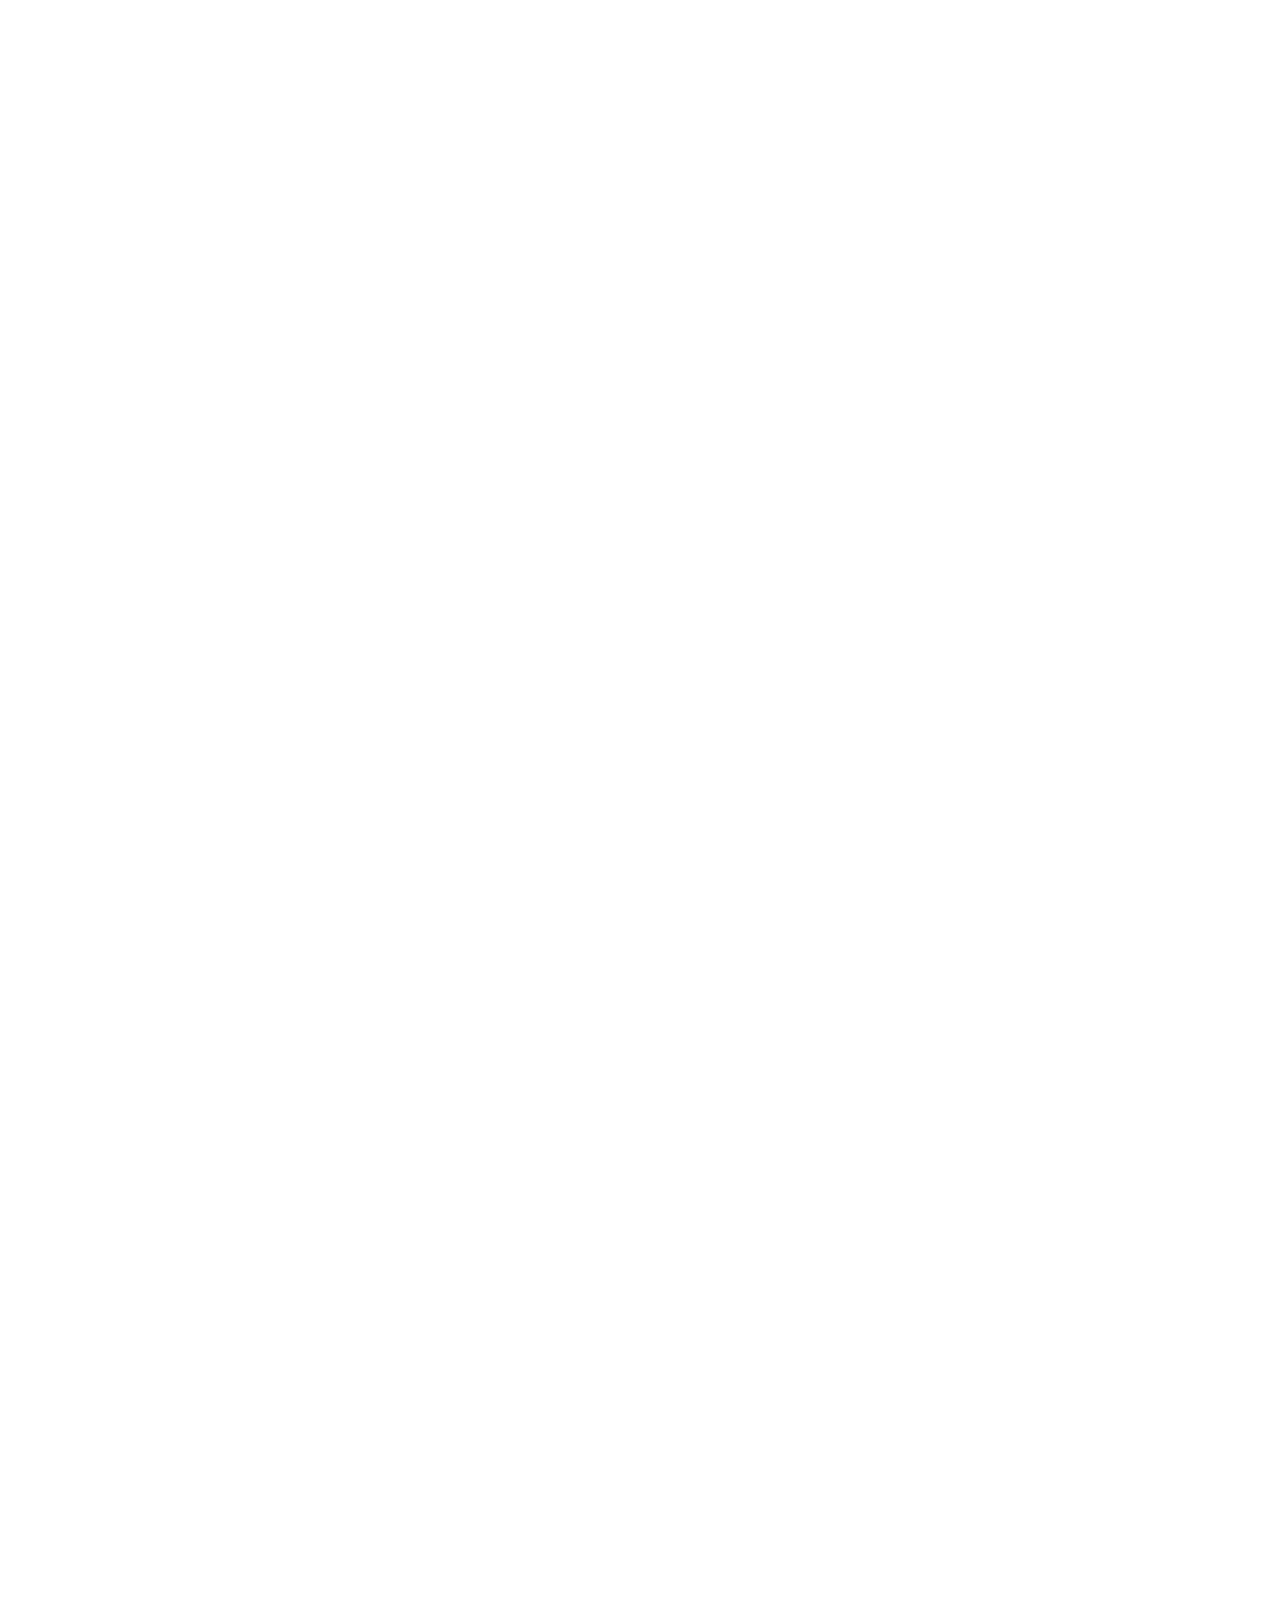
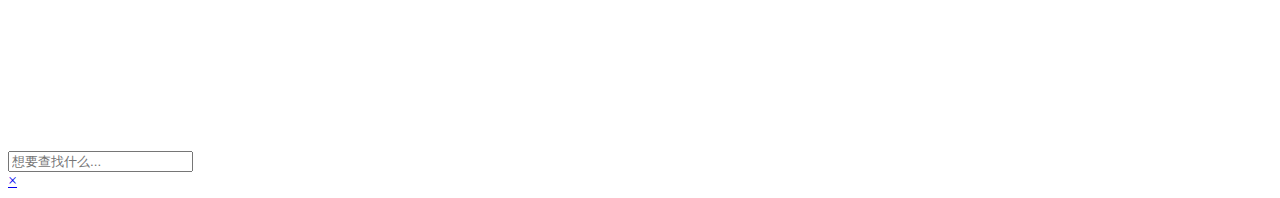
==== commit 24c486dc: "Site updated: 2023-11-05 11:34:51" ====
--- a/about/index.html
+++ b/about/index.html
@@ -1,333 +1,76 @@
-<!DOCTYPE html>
-<html lang="zh-CN">
-<head>
-  <meta charset="UTF-8">
-<meta name="viewport" content="width=device-width, initial-scale=1, maximum-scale=2">
-<meta name="theme-color" content="#222">
-<meta name="generator" content="Hexo 6.3.0">
-  <link rel="apple-touch-icon" sizes="180x180" href="/images/apple-touch-icon-next.png">
-  <link rel="icon" type="image/png" sizes="32x32" href="/images/favicon-32x32-next.png">
-  <link rel="icon" type="image/png" sizes="16x16" href="/images/favicon-16x16-next.png">
-  <link rel="mask-icon" href="/images/logo.svg" color="#222">
+<!doctype html>
+<html lang="zh"><head><meta charset="utf-8"><meta name="viewport" content="width=device-width, initial-scale=1, maximum-scale=1"><meta><title>about - Asahi</title><link rel="manifest" href="/thcxsuki/manifest.json"><meta name="application-name" content="Asahi的博客"><meta name="msapplication-TileImage" content="/img/favicon.svg"><meta name="apple-mobile-web-app-capable" content="yes"><meta name="apple-mobile-web-app-title" content="Asahi的博客"><meta name="apple-mobile-web-app-status-bar-style" content="default"><meta property="og:type" content="blog"><meta property="og:title" content="about"><meta property="og:url" content="https://github.com/thcxsuki/about/index.html"><meta property="og:site_name" content="Asahi"><meta property="og:locale" content="zh_CN"><meta property="og:image" content="https://github.com/thcxsuki/img/og_image.png"><meta property="article:published_time" content="2023-10-11T05:19:22.000Z"><meta property="article:modified_time" content="2023-10-11T05:20:10.386Z"><meta property="article:author" content="Asahi"><meta property="twitter:card" content="summary"><meta property="twitter:image:src" content="https://github.com/thcxsuki/img/og_image.png"><meta property="twitter:creator" content="@Asahi54628921"><meta property="twitter:site" content="https://twitter.com/Asahi54628921"><script type="application/ld+json">{"@context":"https://schema.org","@type":"BlogPosting","mainEntityOfPage":{"@type":"WebPage","@id":"https://github.com/thcxsuki/about/index.html"},"headline":"about","image":["https://github.com/thcxsuki/img/og_image.png"],"datePublished":"2023-10-11T05:19:22.000Z","dateModified":"2023-10-11T05:20:10.386Z","author":{"@type":"Person","name":"Asahi"},"publisher":{"@type":"Organization","name":"Asahi","logo":{"@type":"ImageObject","url":"https://github.com/img/logo.svg"}},"description":""}</script><link rel="canonical" href="https://github.com/thcxsuki/about/index.html"><link rel="icon" href="/thcxsuki/img/favicon.svg"><link rel="stylesheet" href="https://use.fontawesome.com/releases/v6.0.0/css/all.css"><link rel="stylesheet" href="https://cdn.jsdelivr.net/npm/highlight.js@9.12.0/styles/atom-one-light.css"><link rel="stylesheet" href="https://fonts.googleapis.com/css2?family=Oxanium:wght@300;400;600&amp;family=Roboto+Mono"><link rel="stylesheet" href="/thcxsuki/css/cyberpunk.css"><style>body>.footer,body>.navbar,body>.section{opacity:0}</style><!--!--><!--!--><!--!--><!--!--><link rel="stylesheet" href="https://cdn.jsdelivr.net/npm/cookieconsent@3.1.1/build/cookieconsent.min.css"><link rel="stylesheet" href="https://cdn.jsdelivr.net/npm/lightgallery@1.10.0/dist/css/lightgallery.min.css"><link rel="stylesheet" href="https://cdn.jsdelivr.net/npm/justifiedGallery@3.8.1/dist/css/justifiedGallery.min.css"><!--!--><!--!--><style>.pace{-webkit-pointer-events:none;pointer-events:none;-webkit-user-select:none;-moz-user-select:none;user-select:none}.pace-inactive{display:none}.pace .pace-progress{background:#3273dc;position:fixed;z-index:2000;top:0;right:100%;width:100%;height:2px}</style><script src="https://cdn.jsdelivr.net/npm/pace-js@1.2.4/pace.min.js"></script><!--!--><!--!--><!-- hexo injector head_end start --><script>
+  (function () {
+      function switchTab() {
+          if (!location.hash) {
+            return;
+          }
 
-<link rel="stylesheet" href="/css/main.css">
+          const id = '#' + CSS.escape(location.hash.substring(1));
+          const $tabMenu = document.querySelector(`.tabs a[href="${id}"]`);
+          if (!$tabMenu) {
+            return;
+          }
 
+          const $tabMenuContainer = $tabMenu.parentElement.parentElement;
+          Array.from($tabMenuContainer.children).forEach($menu => $menu.classList.remove('is-active'));
+          Array.from($tabMenuContainer.querySelectorAll('a'))
+              .map($menu => document.getElementById($menu.getAttribute("href").substring(1)))
+              .forEach($content => $content.classList.add('is-hidden'));
 
-<link rel="stylesheet" href="/lib/font-awesome/css/all.min.css">
-
-<script id="hexo-configurations">
-    var NexT = window.NexT || {};
-    var CONFIG = {"hostname":"example.com","root":"/","scheme":"Muse","version":"7.8.0","exturl":false,"sidebar":{"position":"left","display":"post","padding":18,"offset":12,"onmobile":false},"copycode":{"enable":false,"show_result":false,"style":null},"back2top":{"enable":true,"sidebar":false,"scrollpercent":false},"bookmark":{"enable":false,"color":"#222","save":"auto"},"fancybox":false,"mediumzoom":false,"lazyload":false,"pangu":false,"comments":{"style":"tabs","active":null,"storage":true,"lazyload":false,"nav":null},"algolia":{"hits":{"per_page":10},"labels":{"input_placeholder":"Search for Posts","hits_empty":"We didn't find any results for the search: ${query}","hits_stats":"${hits} results found in ${time} ms"}},"localsearch":{"enable":false,"trigger":"auto","top_n_per_article":1,"unescape":false,"preload":false},"motion":{"enable":true,"async":false,"transition":{"post_block":"fadeIn","post_header":"slideDownIn","post_body":"slideDownIn","coll_header":"slideLeftIn","sidebar":"slideUpIn"}}};
-  </script>
-
-  <meta property="og:type" content="website">
-<meta property="og:title" content="about">
-<meta property="og:url" content="http://example.com/about/index.html">
-<meta property="og:site_name" content="Hexo">
-<meta property="og:locale" content="zh_CN">
-<meta property="article:published_time" content="2023-10-11T05:19:22.000Z">
-<meta property="article:modified_time" content="2023-10-11T05:20:10.386Z">
-<meta property="article:author" content="John Doe">
-<meta name="twitter:card" content="summary">
-
-<link rel="canonical" href="http://example.com/about/">
-
-
-<script id="page-configurations">
-  // https://hexo.io/docs/variables.html
-  CONFIG.page = {
-    sidebar: "",
-    isHome : false,
-    isPost : false,
-    lang   : 'zh-CN'
-  };
-</script>
-
-  <title>about | Hexo
-</title>
-  
-
-
-
-
-
-
-  <noscript>
-  <style>
-  .use-motion .brand,
-  .use-motion .menu-item,
-  .sidebar-inner,
-  .use-motion .post-block,
-  .use-motion .pagination,
-  .use-motion .comments,
-  .use-motion .post-header,
-  .use-motion .post-body,
-  .use-motion .collection-header { opacity: initial; }
-
-  .use-motion .site-title,
-  .use-motion .site-subtitle {
-    opacity: initial;
-    top: initial;
-  }
-
-  .use-motion .logo-line-before i { left: initial; }
-  .use-motion .logo-line-after i { right: initial; }
-  </style>
-</noscript>
-
-</head>
-
-<body itemscope itemtype="http://schema.org/WebPage">
-  <div class="container use-motion">
-    <div class="headband"></div>
-
-    <header class="header" itemscope itemtype="http://schema.org/WPHeader">
-      <div class="header-inner"><div class="site-brand-container">
-  <div class="site-nav-toggle">
-    <div class="toggle" aria-label="切换导航栏">
-      <span class="toggle-line toggle-line-first"></span>
-      <span class="toggle-line toggle-line-middle"></span>
-      <span class="toggle-line toggle-line-last"></span>
-    </div>
-  </div>
-
-  <div class="site-meta">
-
-    <a href="/" class="brand" rel="start">
-      <span class="logo-line-before"><i></i></span>
-      <h1 class="site-title">Hexo</h1>
-      <span class="logo-line-after"><i></i></span>
-    </a>
-  </div>
-
-  <div class="site-nav-right">
-    <div class="toggle popup-trigger">
-    </div>
-  </div>
-</div>
-
-
-
-
-<nav class="site-nav">
-  <ul id="menu" class="main-menu menu">
-        <li class="menu-item menu-item-home">
-
-    <a href="/" rel="section"><i class="fa fa-home fa-fw"></i>首页</a>
-
-  </li>
-        <li class="menu-item menu-item-archives">
-
-    <a href="/archives/" rel="section"><i class="fa fa-archive fa-fw"></i>归档</a>
-
-  </li>
-  </ul>
-</nav>
-
-
-
-
-</div>
-    </header>
-
-    
-  <div class="back-to-top">
-    <i class="fa fa-arrow-up"></i>
-    <span>0%</span>
-  </div>
-
-
-    <main class="main">
-      <div class="main-inner">
-        <div class="content-wrap">
-          
-  
-  
-
-          <div class="content page posts-expand">
-            
-
-    
-    
-    
-    <div class="post-block" lang="zh-CN">
-      <header class="post-header">
-
-<h1 class="post-title" itemprop="name headline">about
-</h1>
-
-<div class="post-meta">
-  
-
-</div>
-
-</header>
-
-      
-      
-      
-      <div class="post-body">
-          
-      </div>
-      
-      
-      
-    </div>
-    
-
-    
-    
-    
-
-
-          </div>
-          
-
-<script>
-  window.addEventListener('tabs:register', () => {
-    let { activeClass } = CONFIG.comments;
-    if (CONFIG.comments.storage) {
-      activeClass = localStorage.getItem('comments_active') || activeClass;
-    }
-    if (activeClass) {
-      let activeTab = document.querySelector(`a[href="#comment-${activeClass}"]`);
-      if (activeTab) {
-        activeTab.click();
+          if ($tabMenu) {
+              $tabMenu.parentElement.classList.add('is-active');
+          }
+          const $activeTab = document.querySelector(id);
+          if ($activeTab) {
+              $activeTab.classList.remove('is-hidden');
+          }
       }
-    }
-  });
-  if (CONFIG.comments.storage) {
-    window.addEventListener('tabs:click', event => {
-      if (!event.target.matches('.tabs-comment .tab-content .tab-pane')) return;
-      let commentClass = event.target.classList[1];
-      localStorage.setItem('comments_active', commentClass);
-    });
-  }
-</script>
-
-        </div>
-          
-  
-  <div class="toggle sidebar-toggle">
-    <span class="toggle-line toggle-line-first"></span>
-    <span class="toggle-line toggle-line-middle"></span>
-    <span class="toggle-line toggle-line-last"></span>
-  </div>
-
-  <aside class="sidebar">
-    <div class="sidebar-inner">
-
-      <ul class="sidebar-nav motion-element">
-        <li class="sidebar-nav-toc">
-          文章目录
-        </li>
-        <li class="sidebar-nav-overview">
-          站点概览
-        </li>
-      </ul>
-
-      <!--noindex-->
-      <div class="post-toc-wrap sidebar-panel">
-      </div>
-      <!--/noindex-->
-
-      <div class="site-overview-wrap sidebar-panel">
-        <div class="site-author motion-element" itemprop="author" itemscope itemtype="http://schema.org/Person">
-  <p class="site-author-name" itemprop="name">John Doe</p>
-  <div class="site-description" itemprop="description"></div>
-</div>
-<div class="site-state-wrap motion-element">
-  <nav class="site-state">
-      <div class="site-state-item site-state-posts">
-          <a href="/archives/">
-        
-          <span class="site-state-item-count">1</span>
-          <span class="site-state-item-name">日志</span>
-        </a>
-      </div>
-  </nav>
-</div>
-
-
-
-      </div>
-
-    </div>
-  </aside>
-  <div id="sidebar-dimmer"></div>
-
-
-      </div>
-    </main>
-
-    <footer class="footer">
-      <div class="footer-inner">
-        
-
-        
-
-<div class="copyright">
-  
-  &copy; 
-  <span itemprop="copyrightYear">2023</span>
-  <span class="with-love">
-    <i class="fa fa-heart"></i>
-  </span>
-  <span class="author" itemprop="copyrightHolder">John Doe</span>
-</div>
-  <div class="powered-by">由 <a href="https://hexo.io/" class="theme-link" rel="noopener" target="_blank">Hexo</a> & <a href="https://muse.theme-next.org/" class="theme-link" rel="noopener" target="_blank">NexT.Muse</a> 强力驱动
-  </div>
-
-        
-
-
-
-
-
-
-
-
-      </div>
-    </footer>
-  </div>
-
-  
-  <script src="/lib/anime.min.js"></script>
-  <script src="/lib/velocity/velocity.min.js"></script>
-  <script src="/lib/velocity/velocity.ui.min.js"></script>
-
-<script src="/js/utils.js"></script>
-
-<script src="/js/motion.js"></script>
-
-
-<script src="/js/schemes/muse.js"></script>
-
-
-<script src="/js/next-boot.js"></script>
-
-
-
-
-  
-
-
-
-
-
-
-
-
-
-
-
-
-
-
-
-  
-
-  
-
-</body>
-</html>
+      switchTab();
+      window.addEventListener('hashchange', switchTab, false);
+  })();
+  </script><!-- hexo injector head_end end --><meta name="generator" content="Hexo 6.3.0"></head><body class="is-2-column"><nav class="navbar navbar-main"><div class="container navbar-container"><div class="navbar-brand justify-content-center"><a class="navbar-item navbar-logo" href="/thcxsuki/"><img src="/thcxsuki/img/logo.svg" alt="Asahi" height="28"></a></div><div class="navbar-menu"><div class="navbar-start"><a class="navbar-item" href="/thcxsuki/">Home</a><a class="navbar-item" href="/thcxsuki/archives">Archives</a><a class="navbar-item" href="/thcxsuki/categories">Categories</a><a class="navbar-item" href="/thcxsuki/tags">Tags</a><a class="navbar-item is-active" href="/thcxsuki/about">About</a></div><div class="navbar-end"><a class="navbar-item" target="_blank" rel="noopener" title="Download on GitHub" href="https://github.com/thcxsuki"><i class="fab fa-github"></i></a><a class="navbar-item search" title="搜索" href="javascript:;"><i class="fas fa-search"></i></a></div></div></div></nav><section class="section"><div class="container"><div class="columns"><div class="column order-2 column-main is-8-tablet is-8-desktop is-8-widescreen"><div class="card"><article class="card-content article" role="article"><div class="article-meta is-size-7 is-uppercase level is-mobile"><div class="level-left"><span class="level-item"><time dateTime="2023-10-11T05:19:22.000Z" title="2023年10月11日 下午1:19:22">2023-10-11</time>发表</span><span class="level-item"><time dateTime="2023-10-11T05:20:10.386Z" title="2023年10月11日 下午1:20:10">2023-10-11</time>更新</span><span class="level-item">几秒读完 (大约0个字)</span></div></div><h1 class="title is-3 is-size-4-mobile">about</h1><div class="content"></div><div class="article-licensing box"><div class="licensing-title"><p>about</p><p><a href="https://github.com/thcxsuki/about/index.html">https://github.com/thcxsuki/about/index.html</a></p></div><div class="licensing-meta level is-mobile"><div class="level-left"><div class="level-item is-narrow"><div><h6>作者</h6><p>Asahi</p></div></div><div class="level-item is-narrow"><div><h6>发布于</h6><p>2023-10-11</p></div></div><div class="level-item is-narrow"><div><h6>更新于</h6><p>2023-10-11</p></div></div><div class="level-item is-narrow"><div><h6>许可协议</h6><p><a class="icons" rel="noopener" target="_blank" title="Creative Commons" href="https://creativecommons.org/"><i class="icon fab fa-creative-commons"></i></a><a class="icons" rel="noopener" target="_blank" title="Attribution" href="https://creativecommons.org/licenses/by/4.0/"><i class="icon fab fa-creative-commons-by"></i></a><a class="icons" rel="noopener" target="_blank" title="Noncommercial" href="https://creativecommons.org/licenses/by-nc/4.0/"><i class="icon fab fa-creative-commons-nc"></i></a></p></div></div></div></div></div><div class="notification is-danger">You need to set <code>install_url</code> to use ShareThis. Please set it in <code>_config.yml</code>.</div></article></div><div class="card"><div class="card-content"><h3 class="menu-label has-text-centered">喜欢这篇文章？打赏一下作者吧</h3><div class="buttons is-centered"><a class="button donate" href="/thcxsuki/" target="_blank" rel="noopener" data-type="afdian"><span class="icon is-small"><i class="fas fa-charging-station"></i></span><span>爱发电</span></a><a class="button donate" data-type="alipay"><span class="icon is-small"><i class="fab fa-alipay"></i></span><span>支付宝</span><span class="qrcode"><img src="/thcxsuki/" alt="支付宝"></span></a><a class="button donate" href="/thcxsuki/" target="_blank" rel="noopener" data-type="buymeacoffee"><span class="icon is-small"><i class="fas fa-coffee"></i></span><span>送我杯咖啡</span></a><a class="button donate" href="/thcxsuki/" target="_blank" rel="noopener" data-type="patreon"><span class="icon is-small"><i class="fab fa-patreon"></i></span><span>Patreon</span></a><div class="notification is-danger">You forgot to set the <code>business</code> or <code>currency_code</code> for Paypal. Please set it in <code>_config.yml</code>.</div><a class="button donate" data-type="wechat"><span class="icon is-small"><i class="fab fa-weixin"></i></span><span>微信</span><span class="qrcode"><img src="/thcxsuki/" alt="微信"></span></a></div></div></div><div class="card"><div class="card-content"><h3 class="title is-5">评论</h3><div class="notification is-danger">You forgot to set the <code>shortname</code> for Disqus. Please set it in <code>_config.yml</code>.</div></div></div></div><div class="column column-left is-4-tablet is-4-desktop is-4-widescreen  order-1"><div class="card widget" data-type="profile"><div class="card-content"><nav class="level"><div class="level-item has-text-centered flex-shrink-1"><div><figure class="image is-128x128 mx-auto mb-2"><img class="avatar is-rounded" src="https://www.gravatar.com/avatar/73a93d9bb1f08a7336ee9ddc950b8540?s=128" alt="Asahi"></figure><p class="title is-size-4 is-block" style="line-height:inherit;">Asahi</p><p class="is-size-6 is-block">輝かせよう、アイドルのすべて</p><p class="is-size-6 is-flex justify-content-center"><i class="fas fa-map-marker-alt mr-1"></i><span>China</span></p></div></div></nav><nav class="level is-mobile"><div class="level-item has-text-centered is-marginless"><div><p class="heading">文章</p><a href="/thcxsuki/archives"><p class="title">1</p></a></div></div><div class="level-item has-text-centered is-marginless"><div><p class="heading">分类</p><a href="/thcxsuki/categories"><p class="title">0</p></a></div></div><div class="level-item has-text-centered is-marginless"><div><p class="heading">标签</p><a href="/thcxsuki/tags"><p class="title">0</p></a></div></div></nav><div class="level"><a class="level-item button is-primary is-rounded" href="https://github.com/thcxsuki" target="_blank" rel="noopener">关注我</a></div><div class="level is-mobile is-multiline"><a class="level-item button is-transparent is-marginless" target="_blank" rel="noopener" title="Github" href="https://github.com/thcxsuki"><i class="fab fa-github"></i></a><a class="level-item button is-transparent is-marginless" target="_blank" rel="noopener" title="Facebook" href="https://facebook.com"><i class="fab fa-facebook"></i></a><a class="level-item button is-transparent is-marginless" target="_blank" rel="noopener" title="Twitter" href="https://twitter.com/Asahi54628921"><i class="fab fa-twitter"></i></a><a class="level-item button is-transparent is-marginless" target="_blank" rel="noopener" title="Dribbble" href="https://dribbble.com"><i class="fab fa-dribbble"></i></a><a class="level-item button is-transparent is-marginless" target="_blank" rel="noopener" title="RSS" href="/thcxsuki/"><i class="fas fa-rss"></i></a></div></div></div><!--!--><div class="card widget" data-type="links"><div class="card-content"><div class="menu"><h3 class="menu-label">链接</h3><ul class="menu-list"><li><a class="level is-mobile" href="https://hexo.io" target="_blank" rel="noopener"><span class="level-left"><span class="level-item">Hexo</span></span><span class="level-right"><span class="level-item tag">hexo.io</span></span></a></li><li><a class="level is-mobile" href="https://bulma.io" target="_blank" rel="noopener"><span class="level-left"><span class="level-item">Bulma</span></span><span class="level-right"><span class="level-item tag">bulma.io</span></span></a></li></ul></div></div></div><!--!--><div class="card widget" data-type="recent-posts"><div class="card-content"><h3 class="menu-label">最新文章</h3><article class="media"><div class="media-content"><p class="date"><time dateTime="2023-11-05T02:09:27.000Z">2023-11-05</time></p><p class="title"><a href="/thcxsuki/2023/11/05/Asahi%E7%9A%84%E7%AC%AC%E4%B8%80%E4%B8%AA%E5%8D%9A%E5%AE%A2/">Asahi的第一个博客</a></p></div></article></div></div><div class="card widget" data-type="archives"><div class="card-content"><div class="menu"><h3 class="menu-label">归档</h3><ul class="menu-list"><li><a class="level is-mobile" href="/thcxsuki/archives/2023/"><span class="level-start"><span class="level-item">2023</span></span><span class="level-end"><span class="level-item tag">1</span></span></a></li></ul></div></div></div><!--!--><div class="card widget" data-type="subscribe-email"><div class="card-content"><div class="menu"><h3 class="menu-label">订阅更新</h3><form action="https://feedburner.google.com/fb/a/mailverify" method="post" target="popupwindow" onsubmit="window.open(&#039;https://feedburner.google.com/fb/a/mailverify?uri=&#039;,&#039;popupwindow&#039;,&#039;scrollbars=yes,width=550,height=520&#039;);return true"><input type="hidden" value="" name="uri"><input type="hidden" name="loc" value="en_US"><div class="field has-addons"><div class="control has-icons-left is-expanded"><input class="input" name="email" type="email" placeholder="Email"><span class="icon is-small is-left"><i class="fas fa-envelope"></i></span></div><div class="control"><input class="button" type="submit" value="订阅"></div></div></form></div></div></div><div class="card widget"><div class="card-content"><div class="notification is-danger">You need to set <code>client_id</code> and <code>slot_id</code> to show this AD unit. Please set it in <code>_config.yml</code>.</div></div></div><div class="card widget" data-type="subscribe-email"><div class="card-content"><div class="menu"><h3 class="menu-label">follow.it</h3><form action="" method="post" target="_blank"><div class="field has-addons"><div class="control has-icons-left is-expanded"><input class="input" name="email" type="email" placeholder="Email"><span class="icon is-small is-left"><i class="fas fa-envelope"></i></span></div><div class="control"><input class="button" type="submit" value="订阅"></div></div></form></div></div></div></div><!--!--></div></div></section><footer class="footer"><div class="container"><div class="level"><div class="level-start"><a class="footer-logo is-block mb-2" href="/thcxsuki/"><img src="/thcxsuki/img/logo.svg" alt="Asahi" height="28"></a><p class="is-size-7"><span>&copy; 2023 Asahi</span>  Powered by <a href="https://hexo.io/" target="_blank" rel="noopener">Hexo</a> &amp; <a href="https://github.com/ppoffice/hexo-theme-icarus" target="_blank" rel="noopener">Icarus</a></p><p class="is-size-7">© 2019</p></div><div class="level-end"><div class="field has-addons"><p class="control"><a class="button is-transparent is-large" target="_blank" rel="noopener" title="Creative Commons" href="https://creativecommons.org/"><i class="fab fa-creative-commons"></i></a></p><p class="control"><a class="button is-transparent is-large" target="_blank" rel="noopener" title="Attribution 4.0 International" href="https://creativecommons.org/licenses/by/4.0/"><i class="fab fa-creative-commons-by"></i></a></p><p class="control"><a class="button is-transparent is-large" target="_blank" rel="noopener" title="Download on GitHub" href="https://github.com/ppoffice/hexo-theme-icarus"><i class="fab fa-github"></i></a></p></div></div></div></div></footer><script src="https://cdn.jsdelivr.net/npm/jquery@3.3.1/dist/jquery.min.js"></script><script src="https://cdn.jsdelivr.net/npm/moment@2.22.2/min/moment-with-locales.min.js"></script><script src="https://cdn.jsdelivr.net/npm/clipboard@2.0.4/dist/clipboard.min.js" defer></script><script>moment.locale("zh-cn");</script><script>var IcarusThemeSettings = {
+            article: {
+                highlight: {
+                    clipboard: true,
+                    fold: 'unfolded'
+                }
+            }
+        };</script><script src="/thcxsuki/js/column.js"></script><script src="/thcxsuki/js/animation.js"></script><a id="back-to-top" title="回到顶端" href="javascript:;"><i class="fas fa-chevron-up"></i></a><script src="/thcxsuki/js/back_to_top.js" defer></script><!--!--><!--!--><!--!--><script src="https://cdn.jsdelivr.net/npm/cookieconsent@3.1.1/build/cookieconsent.min.js" defer></script><script>window.addEventListener("load", () => {
+      window.cookieconsent.initialise({
+        type: "info",
+        theme: "edgeless",
+        static: false,
+        position: "bottom-left",
+        content: {
+          message: "此网站使用Cookie来改善您的体验。",
+          dismiss: "知道了！",
+          allow: "允许使用Cookie",
+          deny: "拒绝",
+          link: "了解更多",
+          policy: "Cookie政策",
+          href: "https://www.cookiesandyou.com/",
+        },
+        palette: {
+          popup: {
+            background: "#edeff5",
+            text: "#838391"
+          },
+          button: {
+            background: "#4b81e8"
+          },
+        },
+      });
+    });</script><script src="https://cdn.jsdelivr.net/npm/lightgallery@1.10.0/dist/js/lightgallery.min.js" defer></script><script src="https://cdn.jsdelivr.net/npm/justifiedGallery@3.8.1/dist/js/jquery.justifiedGallery.min.js" defer></script><script>window.addEventListener("load", () => {
+            if (typeof $.fn.lightGallery === 'function') {
+                $('.article').lightGallery({ selector: '.gallery-item' });
+            }
+            if (typeof $.fn.justifiedGallery === 'function') {
+                if ($('.justified-gallery > p > .gallery-item').length) {
+                    $('.justified-gallery > p > .gallery-item').unwrap();
+                }
+                $('.justified-gallery').justifiedGallery();
+            }
+        });</script><!--!--><!--!--><!--!--><!--!--><!--!--><script src="/thcxsuki/js/main.js" defer></script><div class="searchbox"><div class="searchbox-container"><div class="searchbox-header"><div class="searchbox-input-container"><input class="searchbox-input" type="text" placeholder="想要查找什么..."></div><a class="searchbox-close" href="javascript:;">×</a></div><div class="searchbox-body"></div></div></div><script src="/thcxsuki/js/insight.js" defer></script><script>document.addEventListener('DOMContentLoaded', function () {
+            loadInsight({"contentUrl":"/thcxsuki/content.json"}, {"hint":"想要查找什么...","untitled":"(无标题)","posts":"文章","pages":"页面","categories":"分类","tags":"标签"});
+        });</script></body></html>